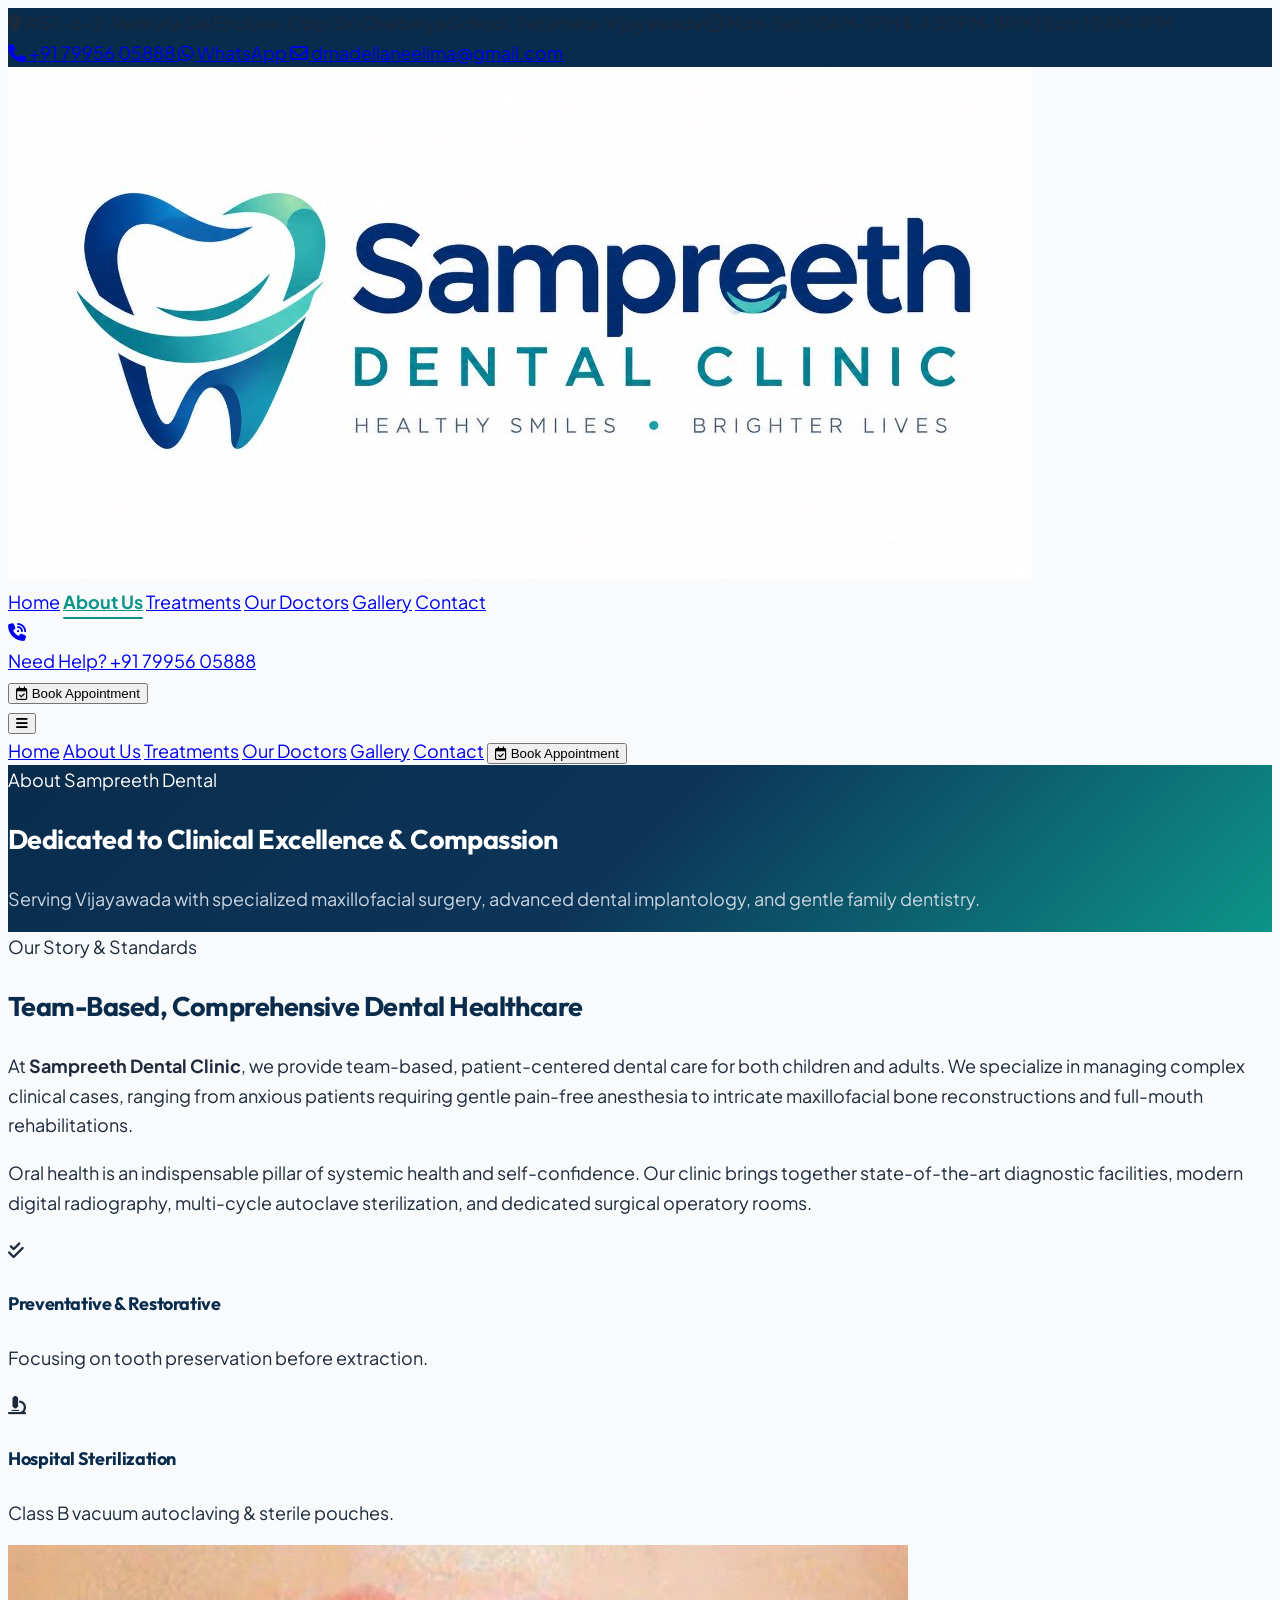
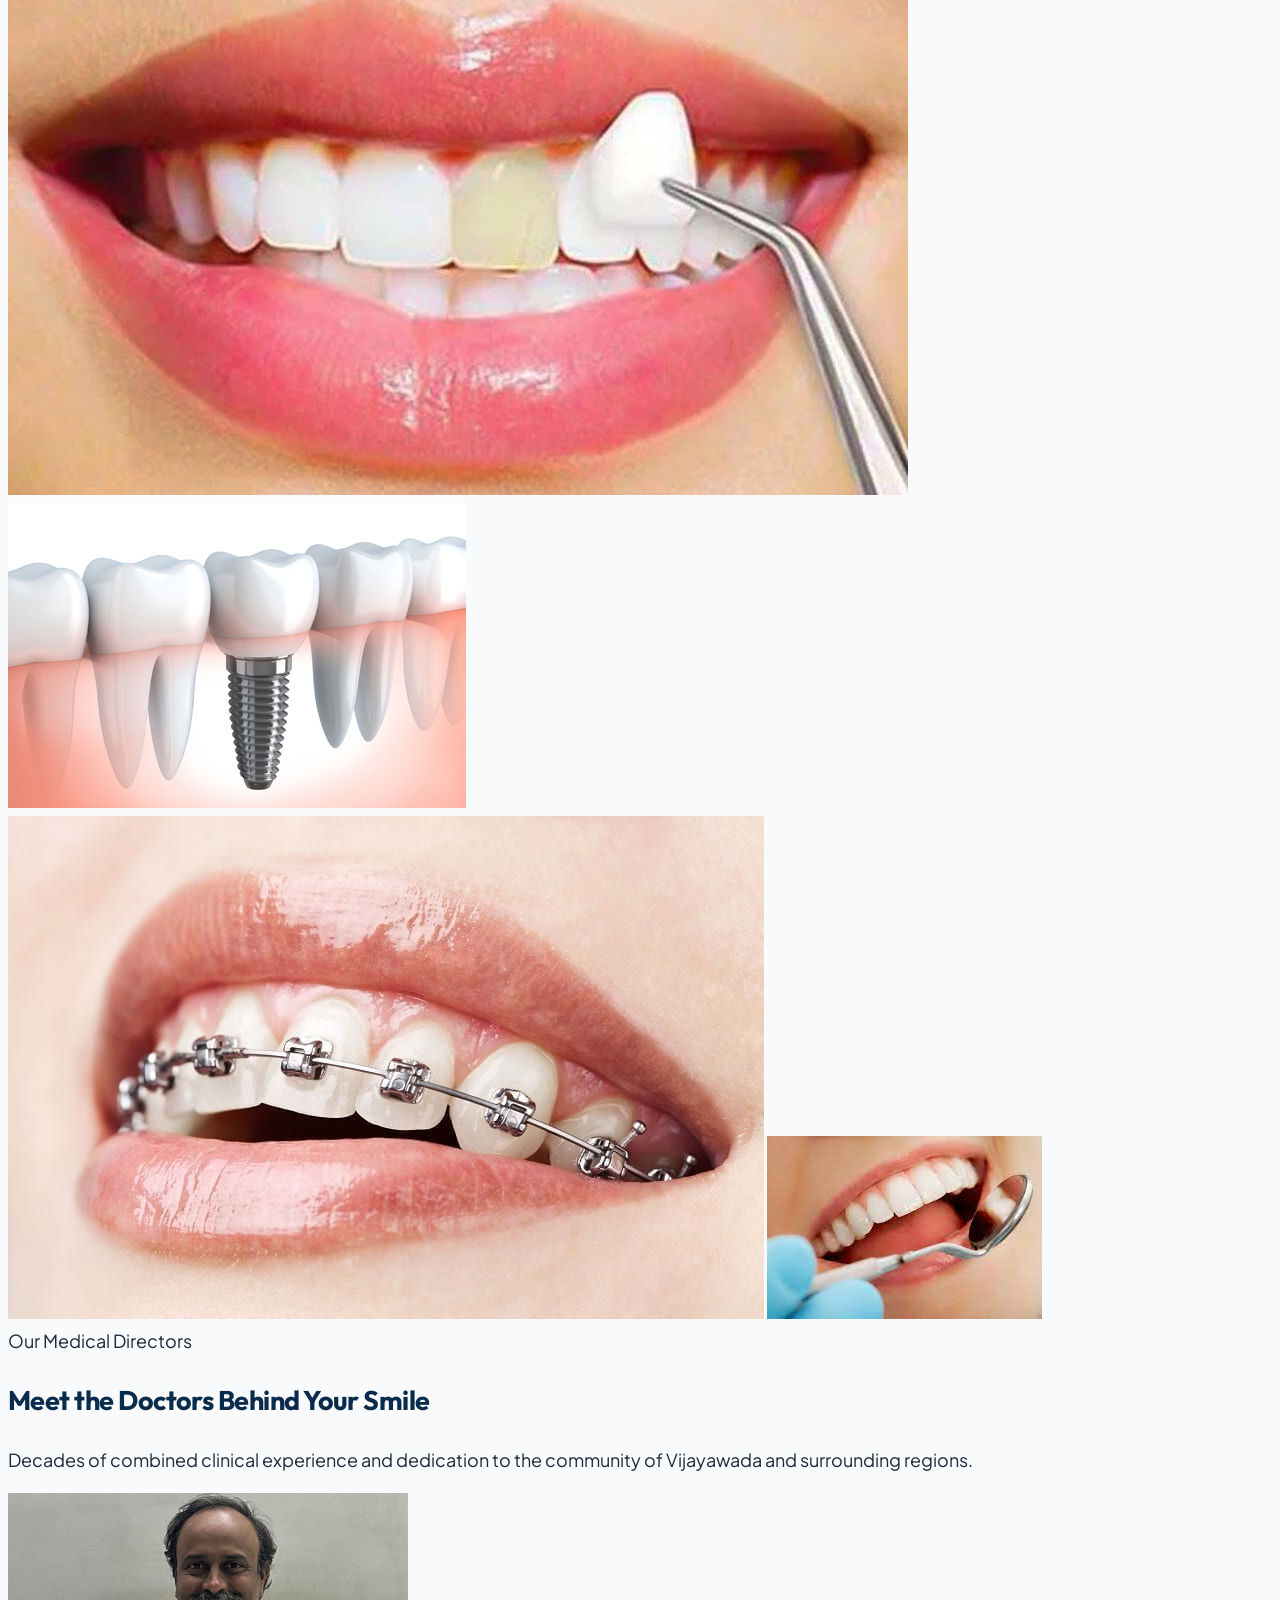
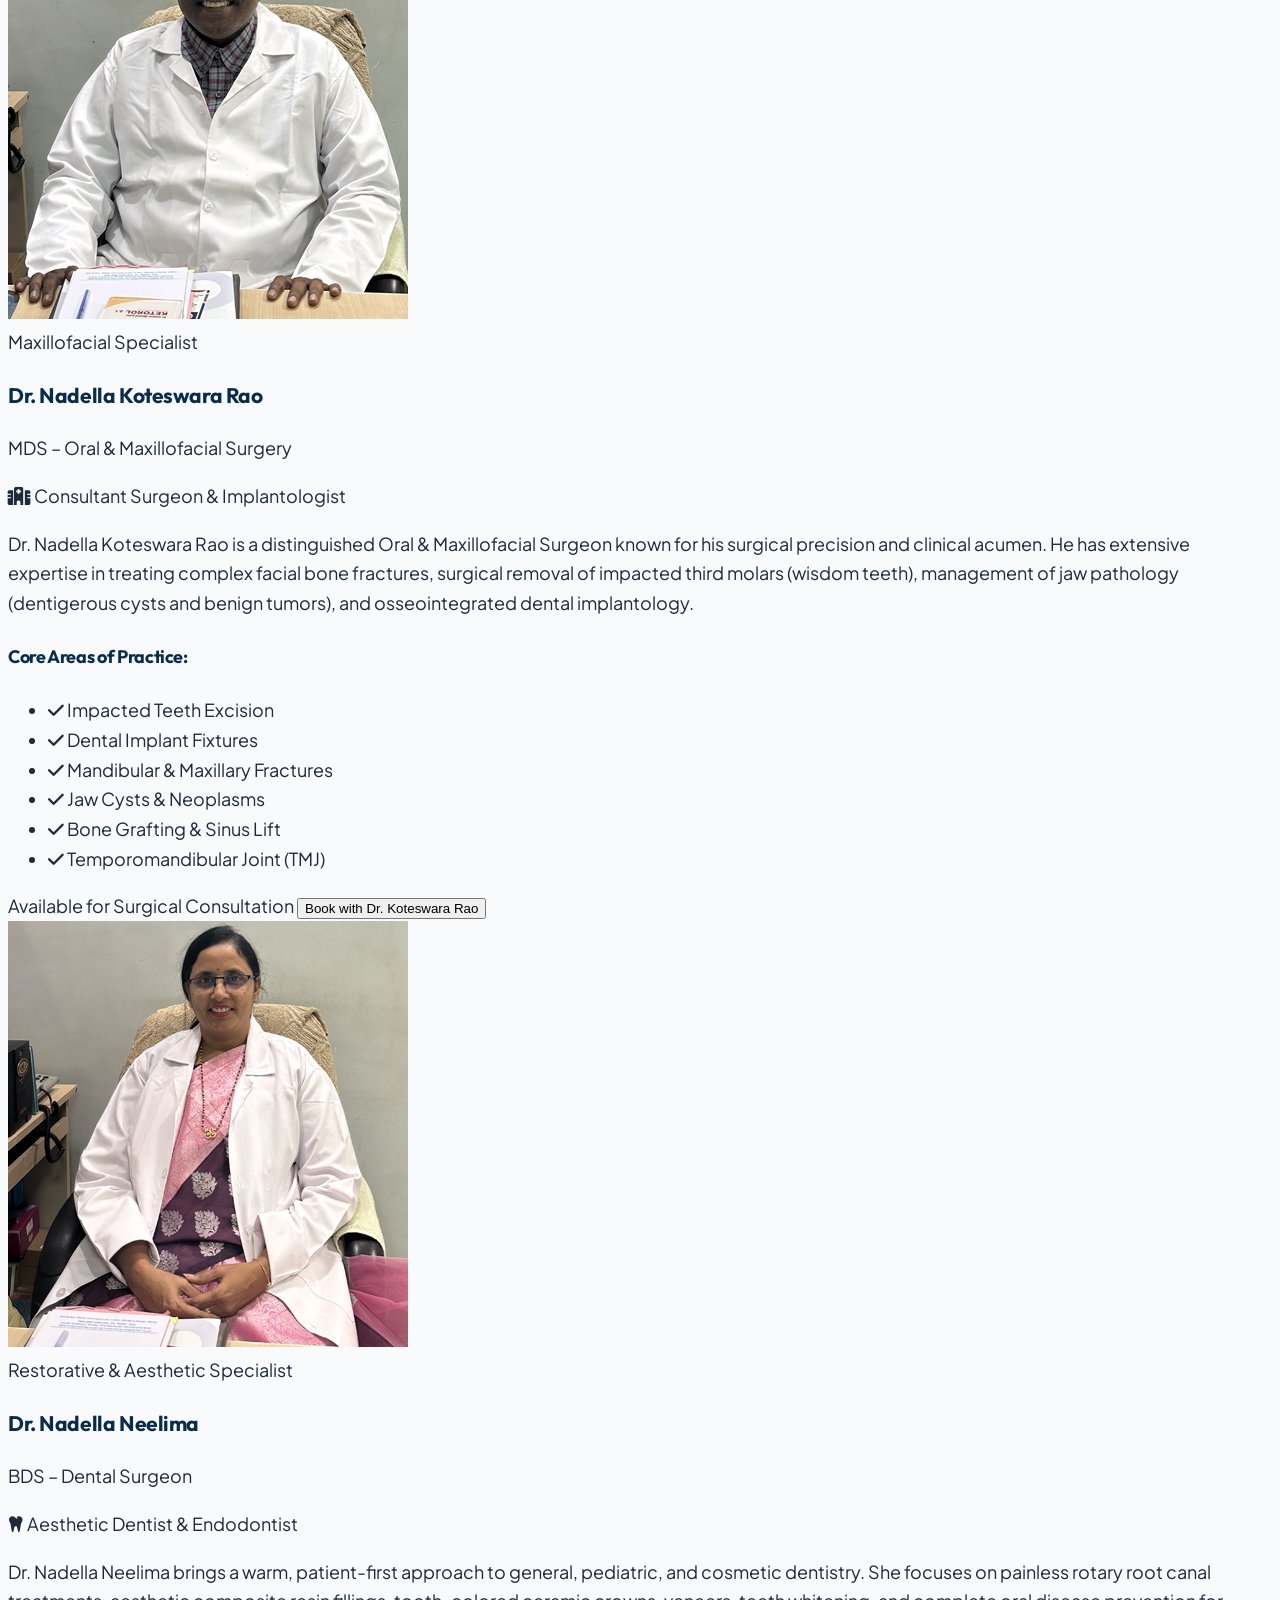
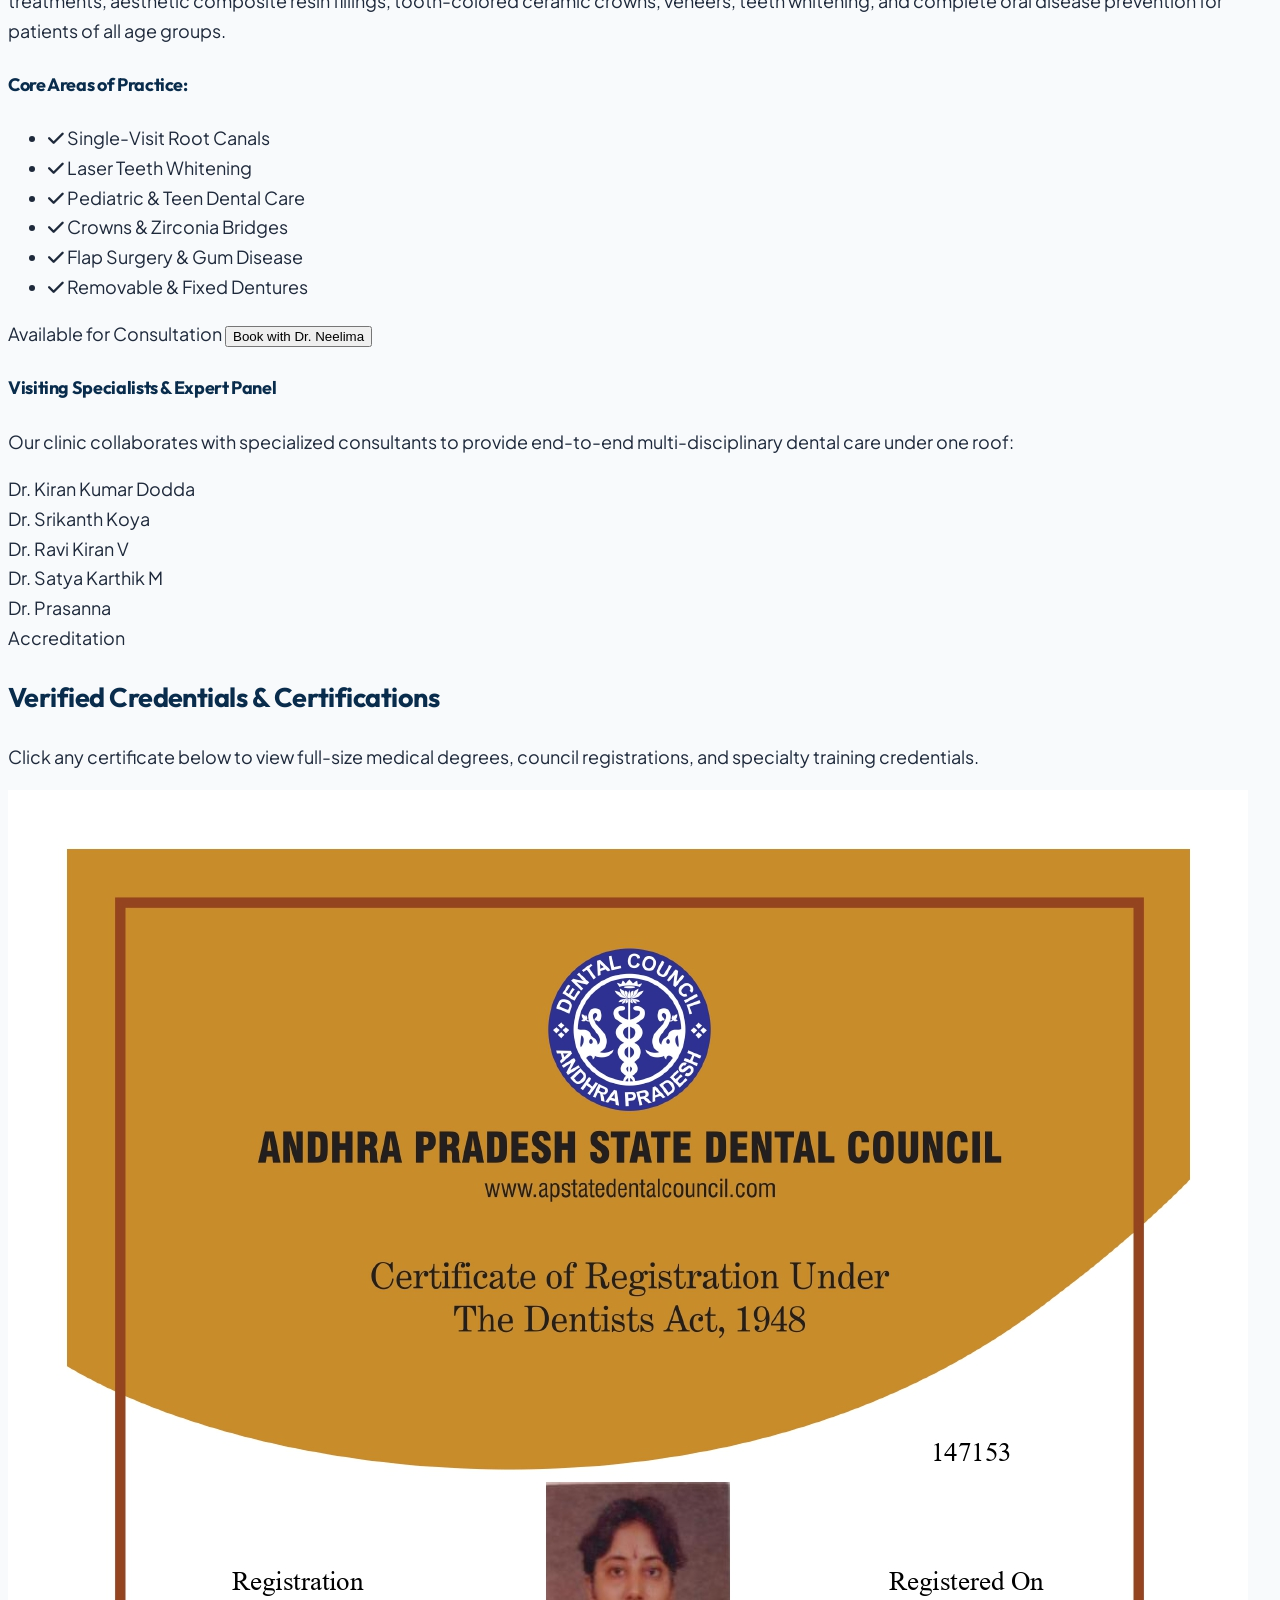
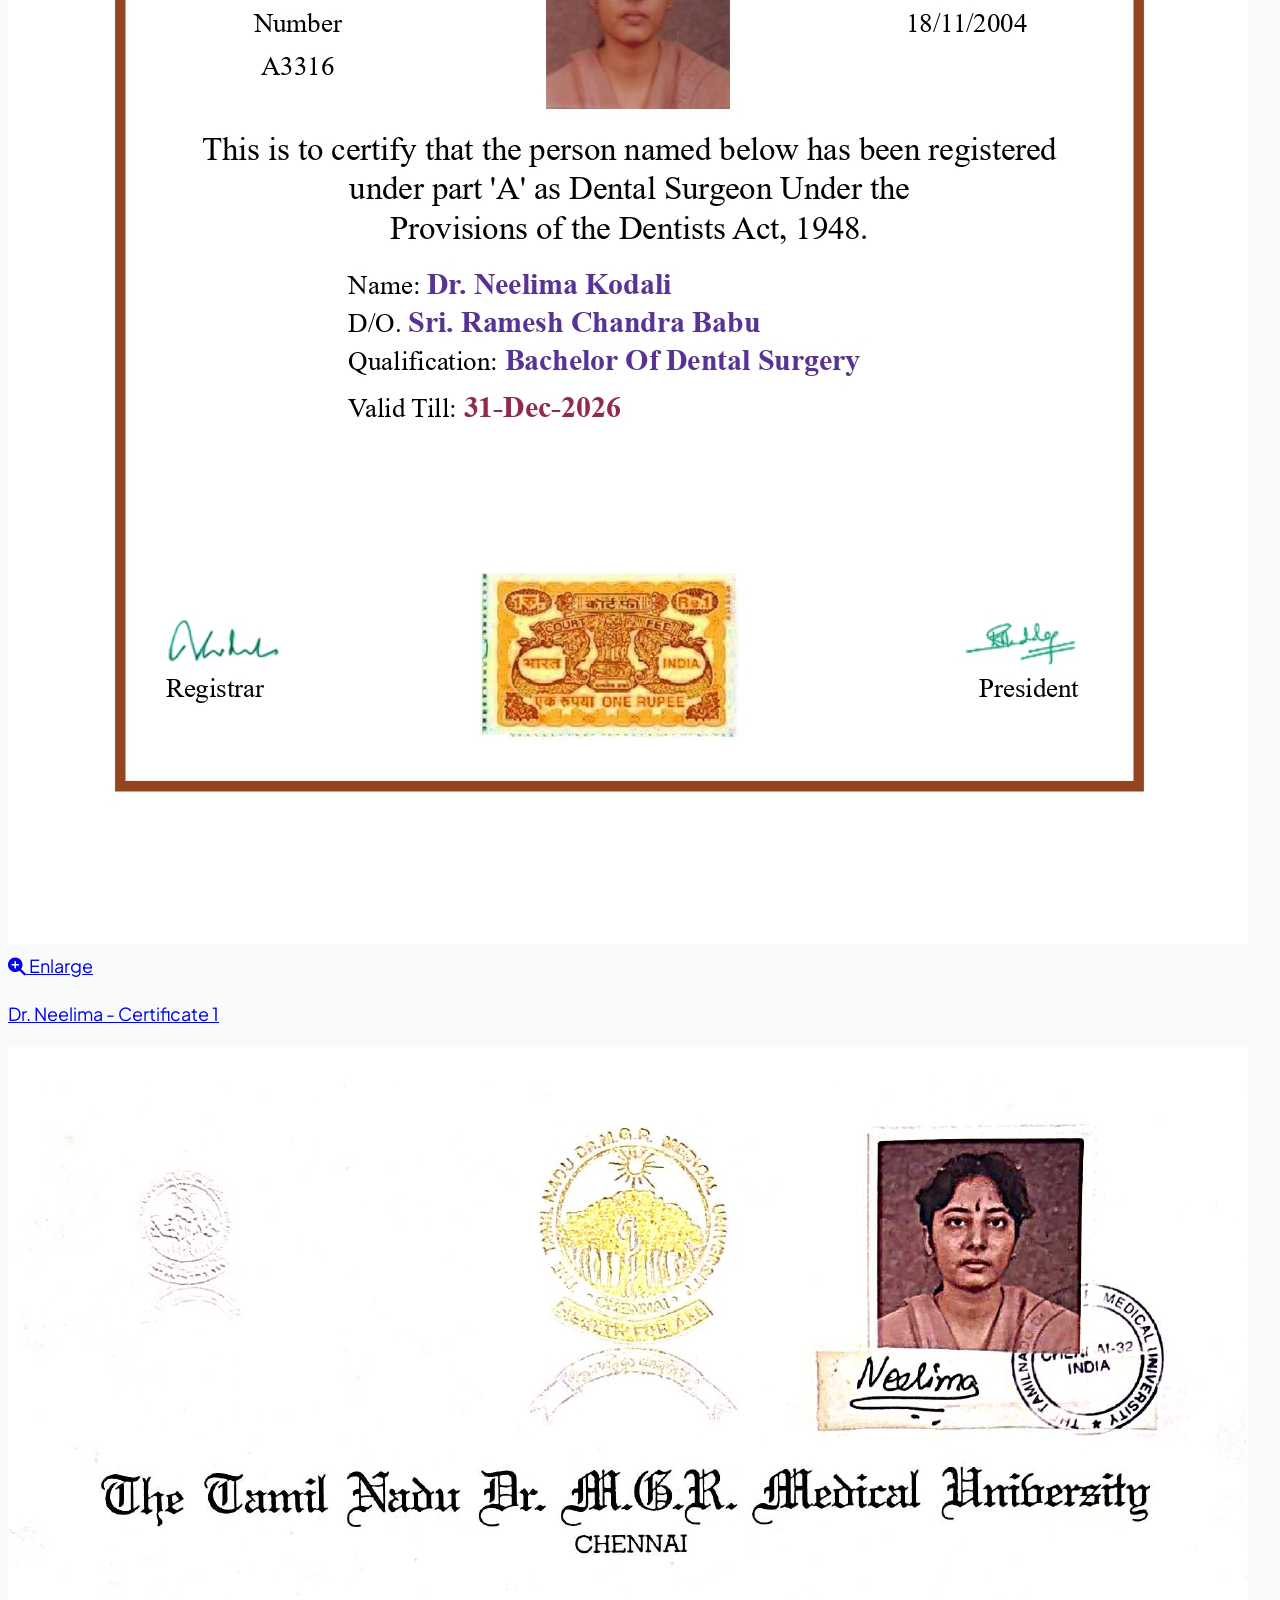
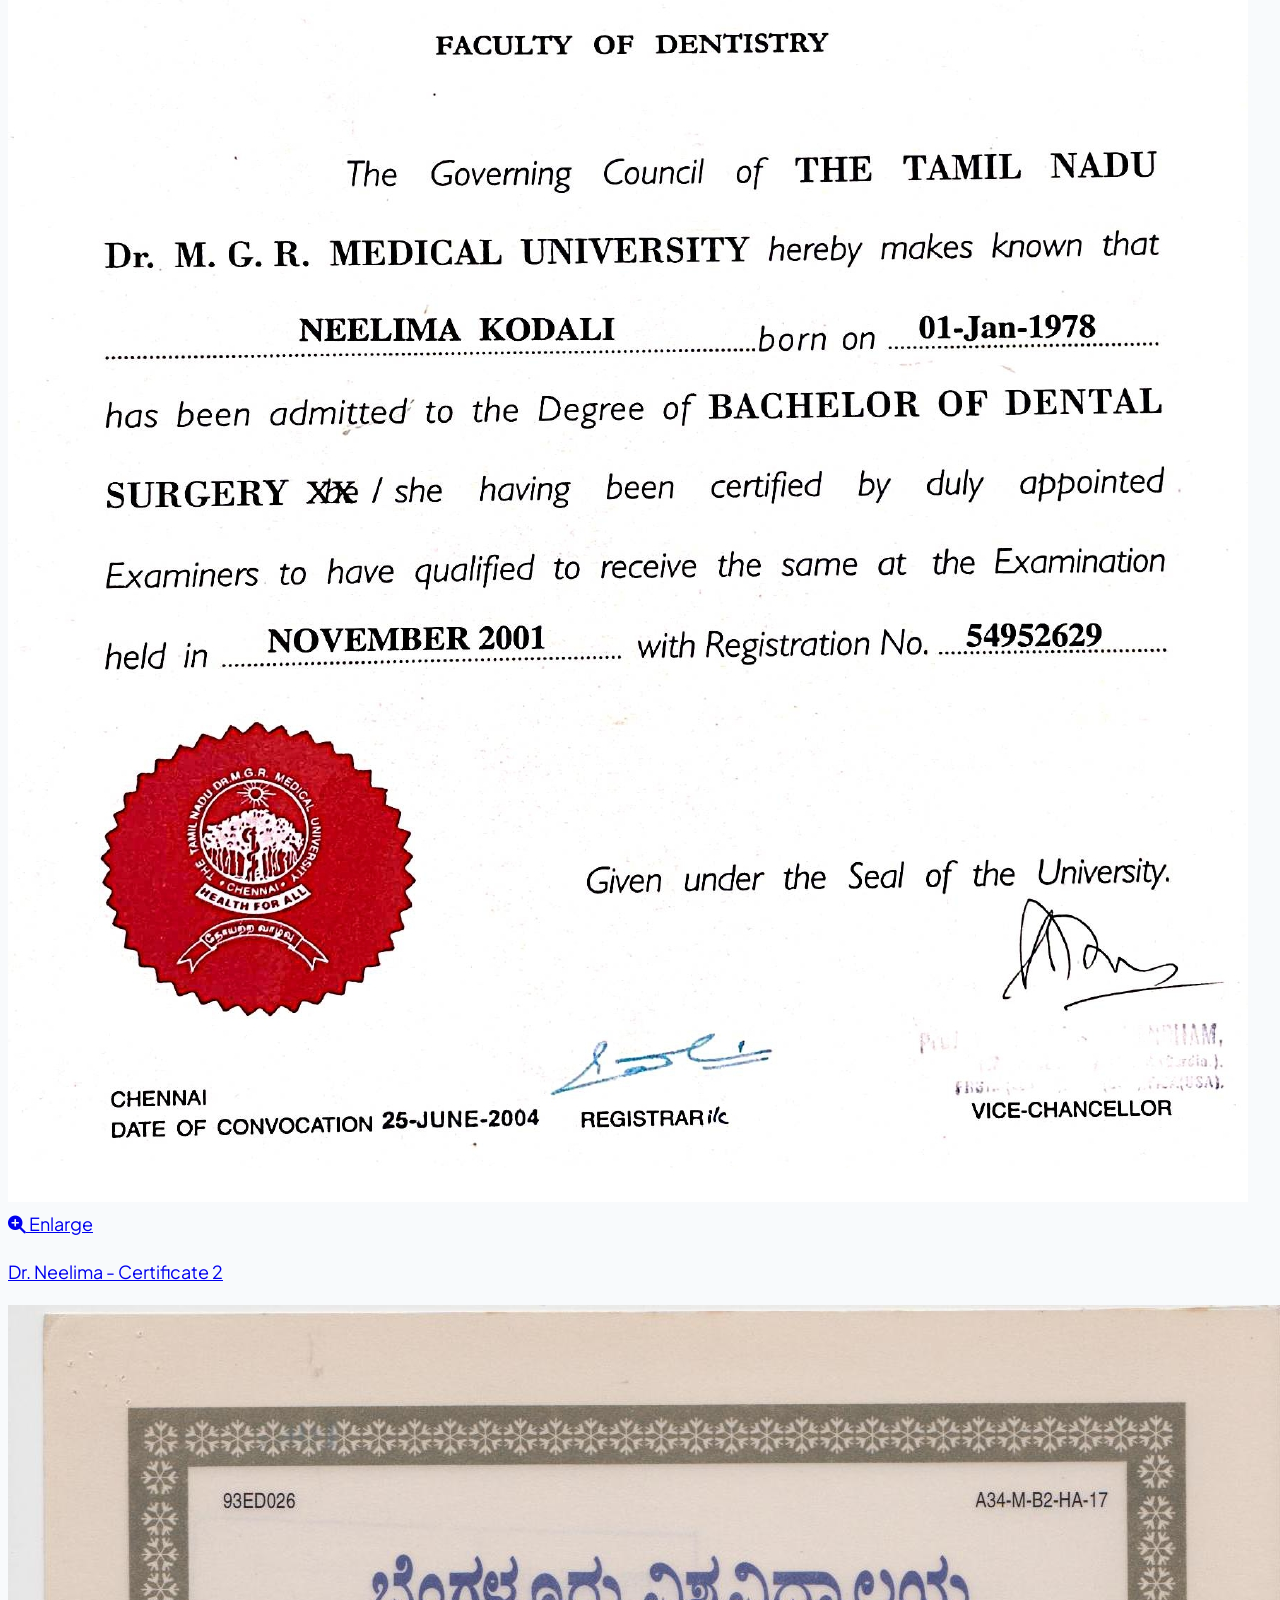
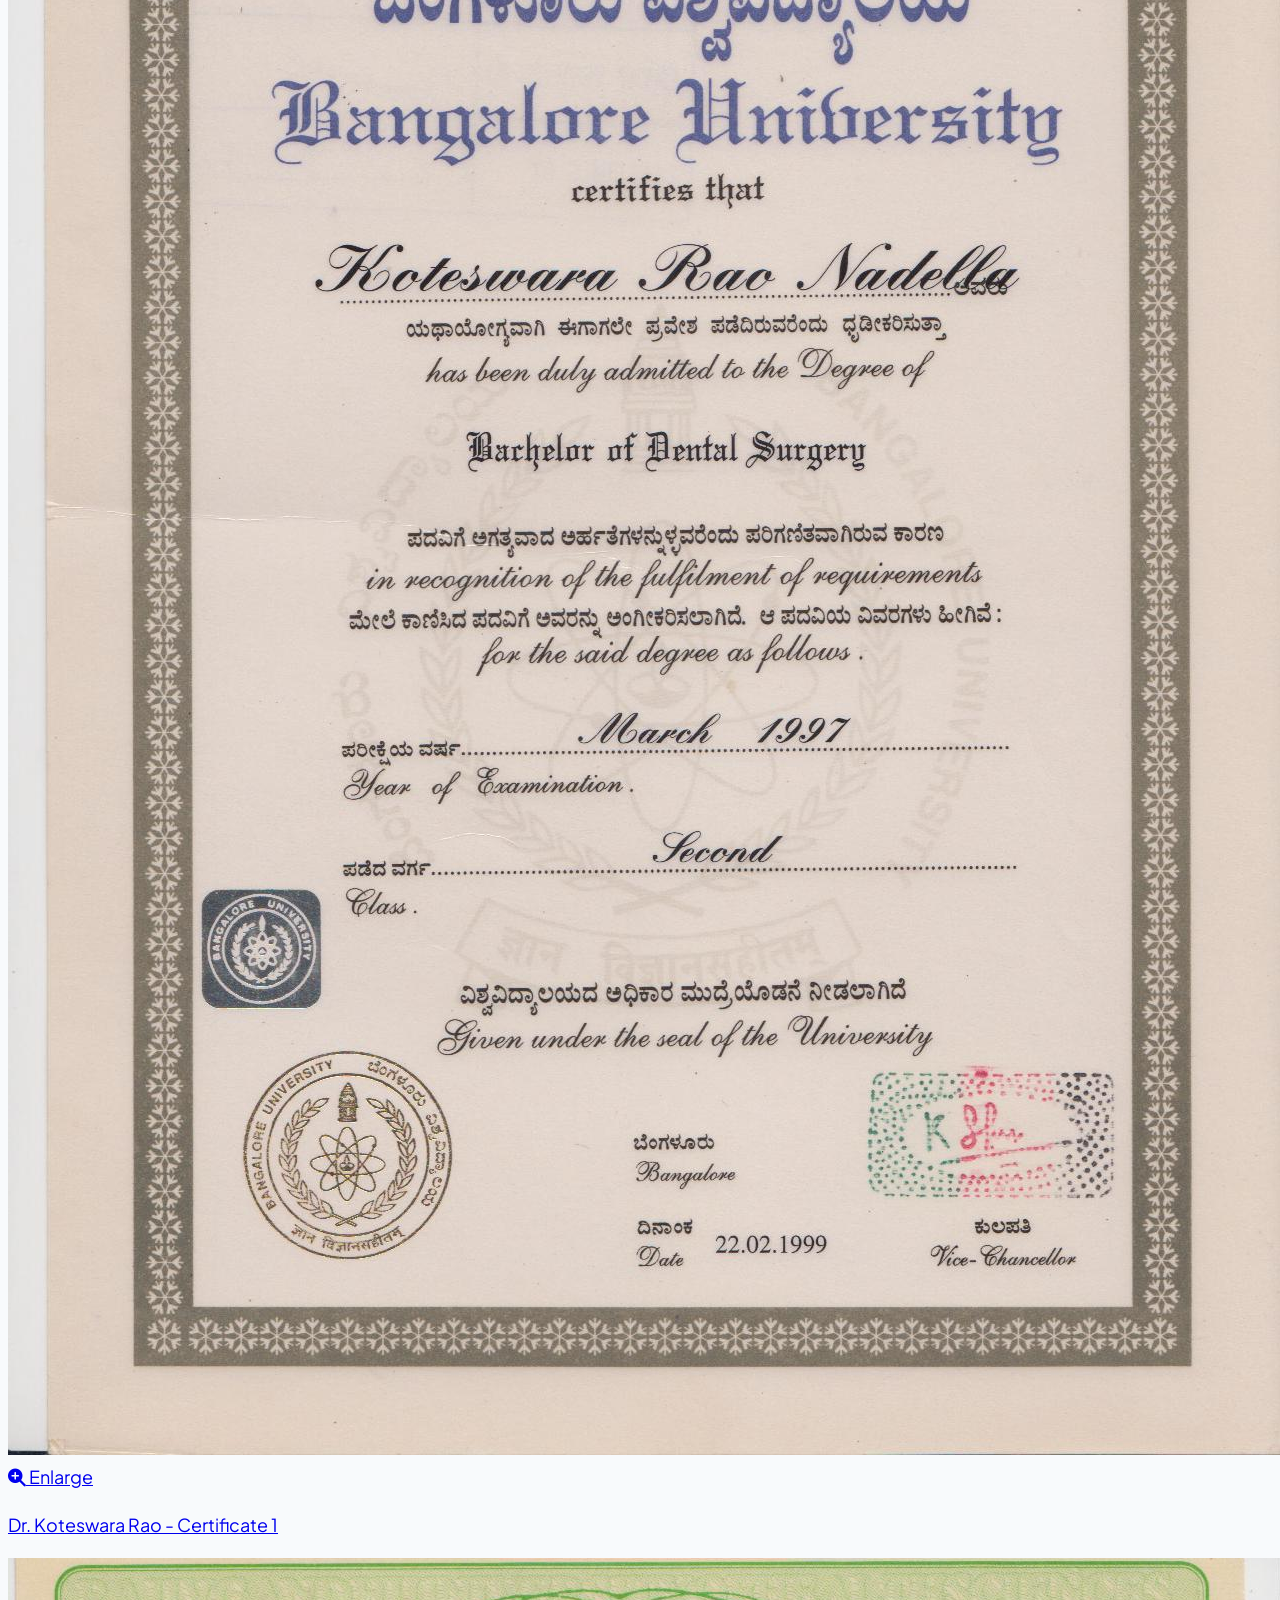
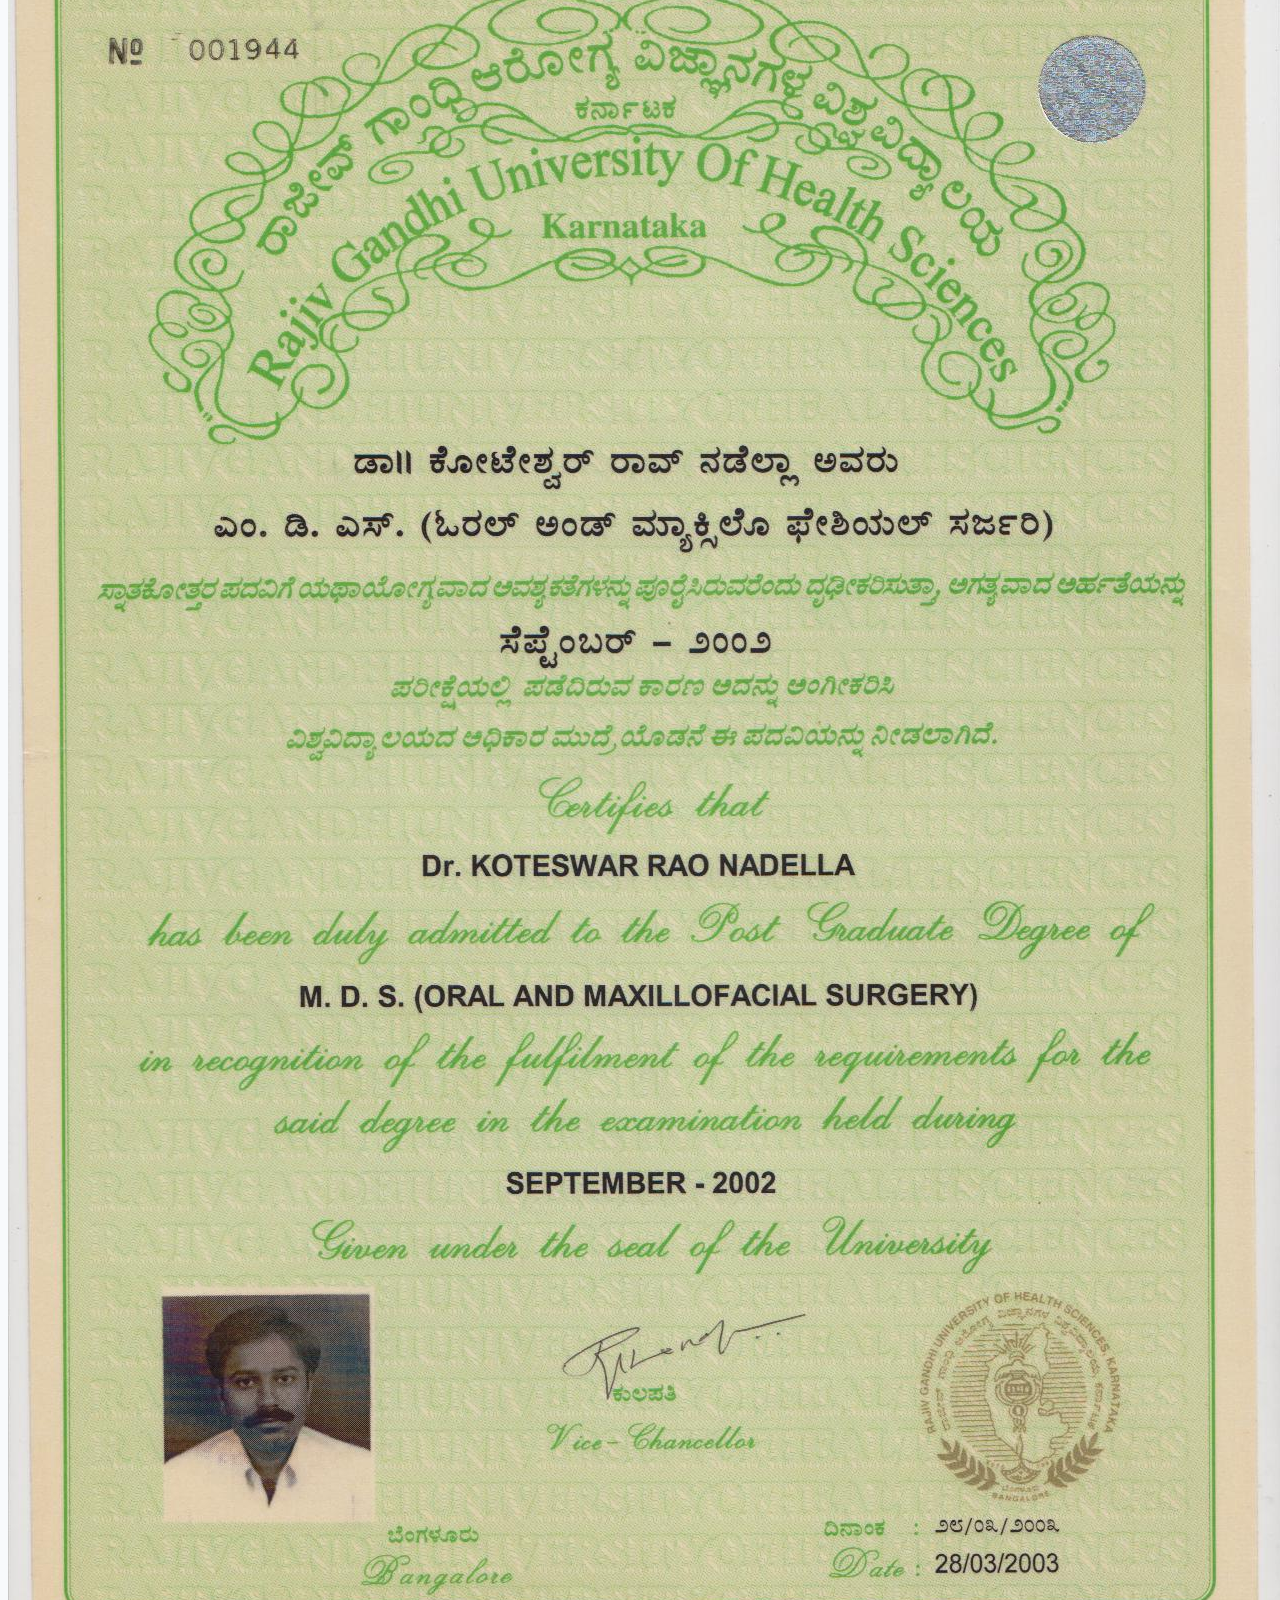
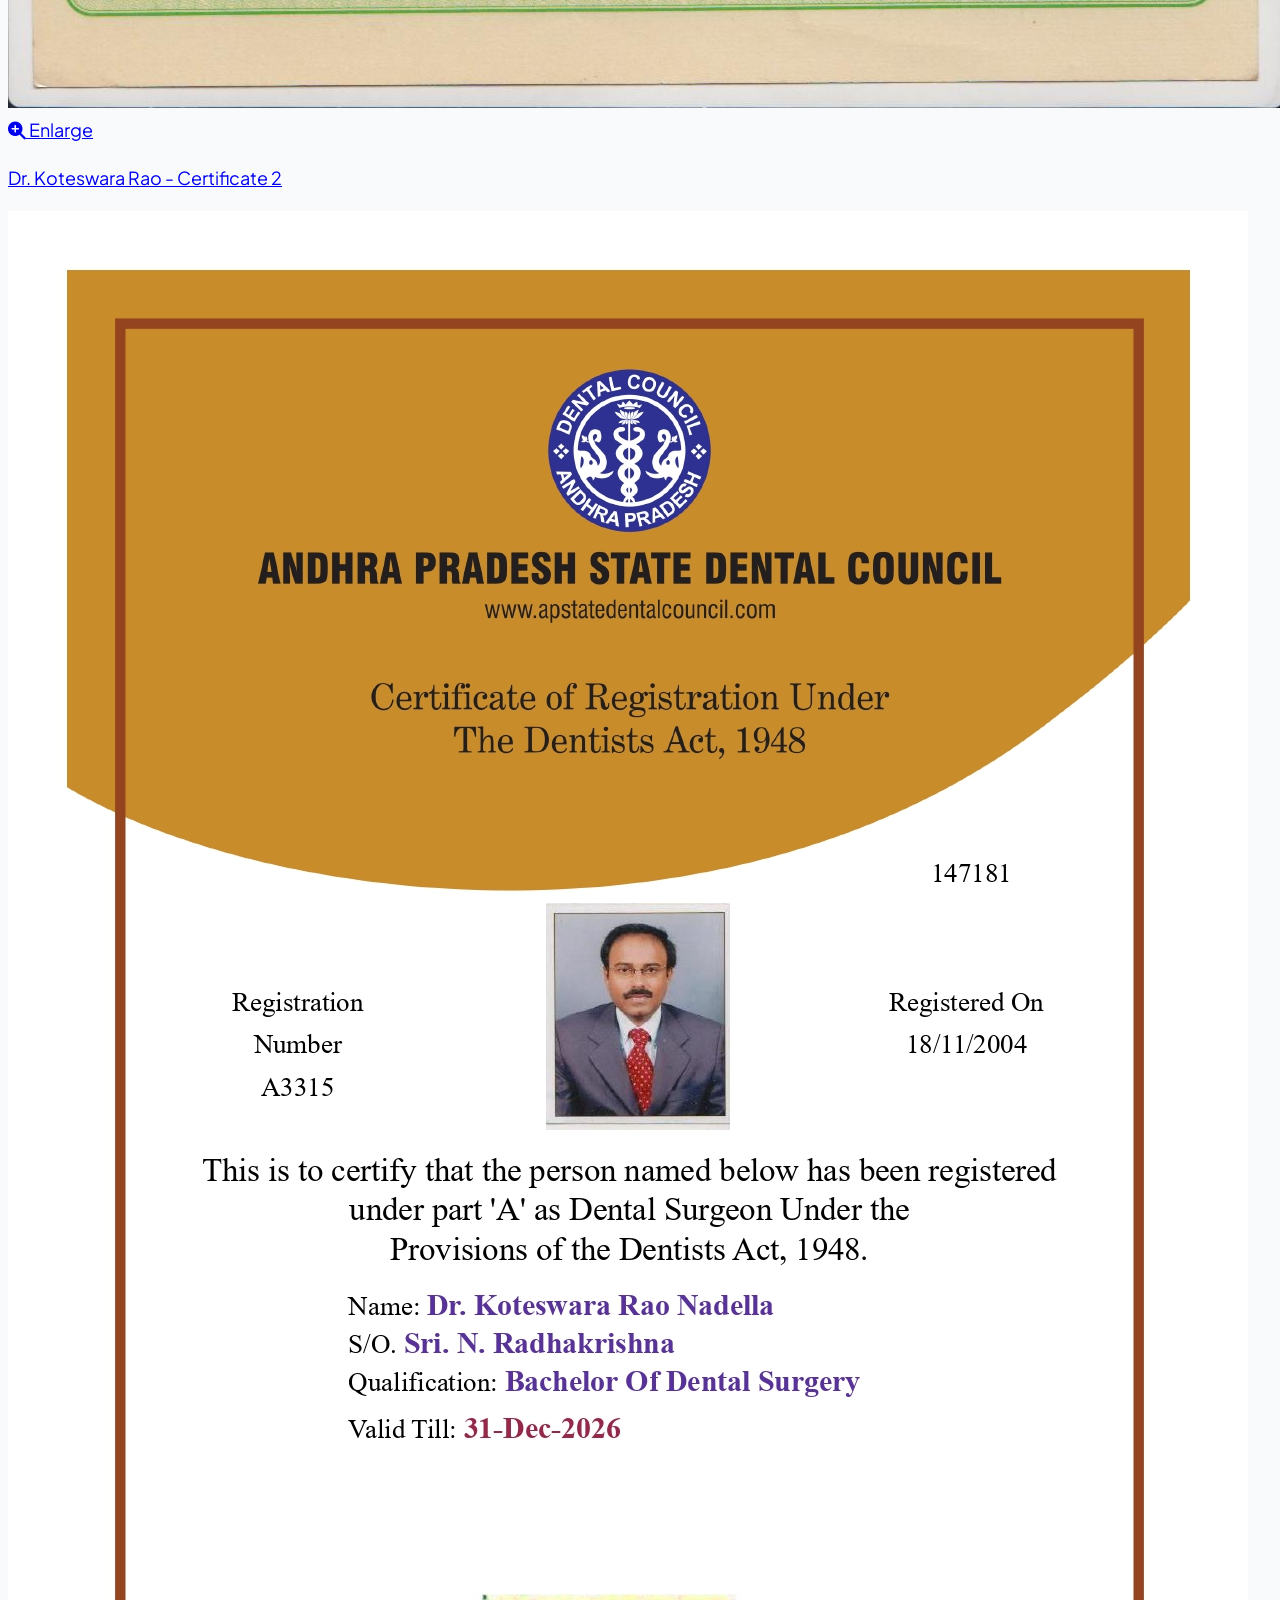
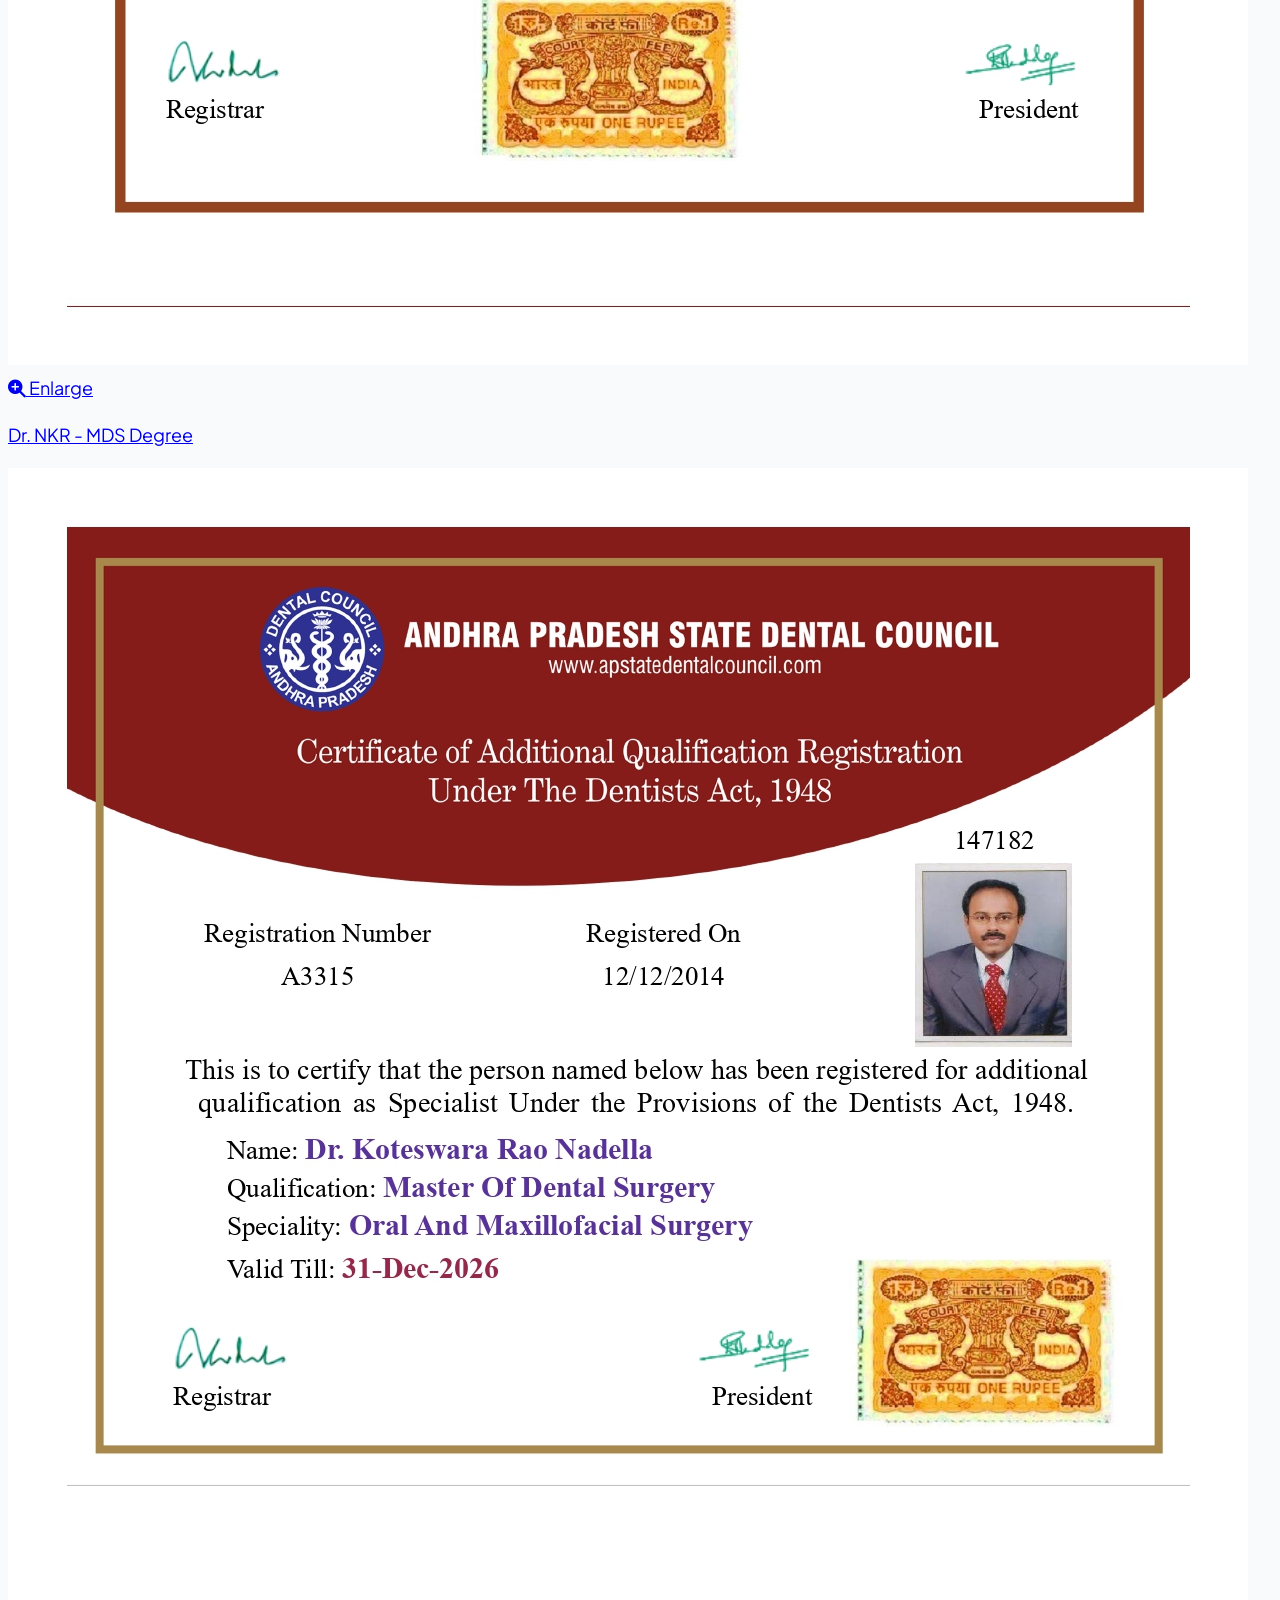
==== sampreethdentalclinic.com/about.html @ a68d4721 "first commit" ====
<!DOCTYPE html>
<html lang="en">
<head>
  <meta charset="UTF-8">
  <meta name="viewport" content="width=device-width, initial-scale=1.0">
  <title>About Us | Sampreeth Dental Clinic Vijayawada | Doctors & Credentials</title>
  <meta name="description" content="Learn about Sampreeth Dental Clinic in Patamata, Vijayawada. Our doctors Dr. Nadella Koteswara Rao (MDS Oral Surgeon) and Dr. Nadella Neelima (BDS). View verified credentials and certifications.">
  <meta name="keywords" content="About Sampreeth Dental Clinic, Dr Nadella Koteswara Rao, Dr Nadella Neelima, Oral Surgeon Vijayawada, Dental Clinic Patamata">
  <link rel="shortcut icon" href="images/favicon.ico">

  <!-- Google Fonts & Font Awesome -->
  <link rel="preconnect" href="https://fonts.googleapis.com">
  <link rel="preconnect" href="https://fonts.gstatic.com" crossorigin>
  <link href="https://fonts.googleapis.com/css2?family=Outfit:wght@400;500;600;700;800&family=Plus+Jakarta+Sans:wght@400;500;600;700&display=swap" rel="stylesheet">
  <link rel="stylesheet" href="https://cdnjs.cloudflare.com/ajax/libs/font-awesome/6.5.1/css/all.min.css">

  <!-- Tailwind CSS & Custom Styles -->
  <script src="https://cdn.tailwindcss.com"></script>
  <script>
    tailwind.config = {
      theme: {
        extend: {
          colors: {
            teal: {
              50: '#f0fdfa',
              100: '#ccfbf1',
              500: '#14b8a6',
              600: '#0d9488',
              700: '#0f766e',
              800: '#115e59',
              900: '#134e4a',
            },
            navy: {
              800: '#0c3559',
              900: '#092c4c',
              950: '#061e34',
            }
          }
        }
      }
    }
  </script>
  <link rel="stylesheet" href="css/modern.css">
</head>
<body class="bg-slate-50 text-slate-800 antialiased flex flex-col min-h-screen">

  <!-- Top Info Bar -->
  <div class="bg-navy-900 text-slate-300 text-xs sm:text-sm py-2 px-4 border-b border-navy-800">
    <div class="max-w-7xl mx-auto flex flex-col md:flex-row justify-between items-center gap-2">
      <div class="flex items-center flex-wrap justify-center gap-4 text-center sm:text-left">
        <span class="inline-flex items-center gap-1.5 text-slate-300">
          <i class="fa-solid fa-location-dot text-teal-400"></i>
          #57-6-2, Venkata Sai Enclave, Opp: Sri Chaitanya School, Patamata, Vijayawada
        </span>
        <span class="hidden lg:inline-flex items-center gap-1.5 text-slate-400">
          <i class="fa-regular fa-clock text-teal-400"></i>
          Mon-Sat: 10AM-1PM & 4:30PM-9PM | Sun: 10AM-1PM
        </span>
      </div>
      <div class="flex items-center gap-4">
        <a href="tel:+917995605888" class="inline-flex items-center gap-1.5 text-teal-400 hover:text-teal-300 font-semibold transition">
          <i class="fa-solid fa-phone"></i> +91 79956 05888
        </a>
        <a href="https://wa.me/917995605888" target="_blank" class="inline-flex items-center gap-1.5 text-emerald-400 hover:text-emerald-300 font-medium transition">
          <i class="fa-brands fa-whatsapp text-sm"></i> WhatsApp
        </a>
        <a href="mailto:drnadellaneelima@gmail.com" class="email-trigger inline-flex items-center gap-1.5 text-slate-300 hover:text-white transition" title="Click to email or copy">
          <i class="fa-regular fa-envelope text-teal-400"></i>
          <span>drnadellaneelima@gmail.com</span>
        </a>
      </div>
    </div>
  </div>

  <!-- Main Navigation -->
  <header id="main-navbar" class="sticky top-0 z-40 bg-white/95 backdrop-blur-md border-b border-slate-200 transition-all duration-300">
    <div class="max-w-7xl mx-auto px-4 sm:px-6 lg:px-8">
      <div class="flex items-center justify-between h-24">
        <!-- Logo -->
        <a href="index.html" class="flex items-center py-2 group">
          <img src="img/logo.jpg" alt="Sampreeth Dental Clinic - Healthy Smiles, Brighter Lives" class="h-16 sm:h-20 w-auto object-contain transition-transform group-hover:scale-105">
        </a>

        <!-- Desktop Nav Links -->
        <nav class="hidden lg:flex items-center gap-7 text-sm font-semibold text-slate-700">
          <a href="index.html" class="nav-link transition hover:text-teal-600">Home</a>
          <a href="about.html" class="nav-link active-page transition hover:text-teal-600">About Us</a>
          <a href="services.html" class="nav-link transition hover:text-teal-600">Treatments</a>
          <a href="doctors.html" class="nav-link transition hover:text-teal-600">Our Doctors</a>
          <a href="gallery.html" class="nav-link transition hover:text-teal-600">Gallery</a>
          <a href="contact.html" class="nav-link transition hover:text-teal-600">Contact</a>
        </nav>

        <!-- Right Side: Need Help Pill & Book Button -->
        <div class="hidden sm:flex items-center gap-4">
          <a href="tel:+917995605888" class="hidden xl:flex items-center gap-2.5 text-xs text-left">
            <div class="w-9 h-9 rounded-full bg-teal-50 text-teal-600 flex items-center justify-center text-sm border border-teal-100">
              <i class="fa-solid fa-phone-volume"></i>
            </div>
            <div>
              <span class="block text-[11px] text-slate-500 font-medium">Need Help?</span>
              <span class="block font-bold text-slate-900">+91 79956 05888</span>
            </div>
          </a>
          <button data-open-modal class="inline-flex items-center gap-2 bg-teal-600 hover:bg-teal-700 text-white font-bold text-xs sm:text-sm px-5 py-3 rounded-full shadow-md hover:shadow-teal-600/30 transition transform hover:-translate-y-0.5">
            <i class="fa-regular fa-calendar-check"></i>
            <span>Book Appointment</span>
          </button>
        </div>

        <!-- Mobile Menu Toggle Button -->
        <button id="mobile-menu-btn" class="lg:hidden text-slate-700 hover:text-teal-600 p-2 rounded-lg focus:outline-none">
          <i class="fa-solid fa-bars text-2xl"></i>
        </button>
      </div>
    </div>

    <!-- Mobile Dropdown Menu -->
    <div id="mobile-menu" class="hidden lg:hidden bg-white border-b border-slate-200 px-4 pt-2 pb-6 space-y-3 shadow-xl">
      <a href="index.html" class="block py-2 font-medium text-slate-700 hover:text-teal-600 border-b border-slate-100">Home</a>
      <a href="about.html" class="block py-2 font-bold text-teal-600 border-b border-slate-100">About Us</a>
      <a href="services.html" class="block py-2 font-medium text-slate-700 hover:text-teal-600 border-b border-slate-100">Treatments</a>
      <a href="doctors.html" class="block py-2 font-medium text-slate-700 hover:text-teal-600 border-b border-slate-100">Our Doctors</a>
      <a href="gallery.html" class="block py-2 font-medium text-slate-700 hover:text-teal-600 border-b border-slate-100">Gallery</a>
      <a href="contact.html" class="block py-2 font-medium text-slate-700 hover:text-teal-600 border-b border-slate-100">Contact</a>
      <button data-open-modal class="w-full text-center mt-3 bg-teal-600 hover:bg-teal-700 text-white font-semibold py-3 rounded-xl shadow-md">
        <i class="fa-regular fa-calendar-check mr-2"></i> Book Appointment
      </button>
    </div>
  </header>

  <!-- Page Header Banner -->
  <section class="page-hero-banner bg-gradient-to-r from-navy-900 via-navy-800 to-teal-900 text-white py-14">
    <div class="max-w-7xl mx-auto px-4 sm:px-6 lg:px-8 text-center">
      <span class="text-xs font-bold uppercase tracking-widest text-teal-400 bg-navy-950/80 px-3 py-1 rounded-full border border-teal-800">About Sampreeth Dental</span>
      <h1 class="text-3xl sm:text-4xl lg:text-5xl font-extrabold text-white mt-3 tracking-tight">Dedicated to Clinical Excellence & Compassion</h1>
      <p class="text-slate-300 max-w-2xl mx-auto mt-3 text-sm sm:text-base">Serving Vijayawada with specialized maxillofacial surgery, advanced dental implantology, and gentle family dentistry.</p>
    </div>
  </section>

  <!-- Clinic Philosophy & Overview -->
  <section class="py-16 bg-white border-b border-slate-100">
    <div class="max-w-7xl mx-auto px-4 sm:px-6 lg:px-8">
      <div class="grid grid-cols-1 lg:grid-cols-12 gap-12 items-center">
        
        <div class="lg:col-span-6 space-y-6">
          <span class="text-xs font-bold uppercase tracking-widest text-sky-600 bg-sky-100 px-3 py-1 rounded-full">Our Story & Standards</span>
          <h2 class="text-3xl sm:text-4xl font-extrabold text-slate-900 tracking-tight">Team-Based, Comprehensive Dental Healthcare</h2>
          <p class="text-slate-600 text-sm sm:text-base leading-relaxed">
            At <strong>Sampreeth Dental Clinic</strong>, we provide team-based, patient-centered dental care for both children and adults. We specialize in managing complex clinical cases, ranging from anxious patients requiring gentle pain-free anesthesia to intricate maxillofacial bone reconstructions and full-mouth rehabilitations.
          </p>
          <p class="text-slate-600 text-sm sm:text-base leading-relaxed">
            Oral health is an indispensable pillar of systemic health and self-confidence. Our clinic brings together state-of-the-art diagnostic facilities, modern digital radiography, multi-cycle autoclave sterilization, and dedicated surgical operatory rooms.
          </p>

          <div class="grid grid-cols-1 sm:grid-cols-2 gap-4 pt-2">
            <div class="flex items-start gap-3 p-4 rounded-xl bg-slate-50 border border-slate-100">
              <i class="fa-solid fa-check-double text-sky-600 mt-1"></i>
              <div>
                <h4 class="font-bold text-slate-900 text-sm">Preventative & Restorative</h4>
                <p class="text-xs text-slate-500 mt-0.5">Focusing on tooth preservation before extraction.</p>
              </div>
            </div>
            <div class="flex items-start gap-3 p-4 rounded-xl bg-slate-50 border border-slate-100">
              <i class="fa-solid fa-microscope text-teal-600 mt-1"></i>
              <div>
                <h4 class="font-bold text-slate-900 text-sm">Hospital Sterilization</h4>
                <p class="text-xs text-slate-500 mt-0.5">Class B vacuum autoclaving & sterile pouches.</p>
              </div>
            </div>
          </div>
        </div>

        <div class="lg:col-span-6">
          <div class="grid grid-cols-2 gap-4">
            <div class="space-y-4">
              <img src="images/image6.jpg" alt="Clinic Operation" class="rounded-2xl shadow-md w-full h-48 object-cover">
              <img src="images/image7.jpg" alt="Dental Care" class="rounded-2xl shadow-md w-full h-64 object-cover">
            </div>
            <div class="space-y-4 pt-6">
              <img src="images/image11.jpg" alt="Clinic Facilities" class="rounded-2xl shadow-md w-full h-64 object-cover">
              <img src="images/image10.jpg" alt="Doctor Consultation" class="rounded-2xl shadow-md w-full h-48 object-cover">
            </div>
          </div>
        </div>

      </div>
    </div>
  </section>

  <!-- Detailed Doctor Bios -->
  <section id="doctors" class="py-16 bg-slate-50 border-b border-slate-100">
    <div class="max-w-7xl mx-auto px-4 sm:px-6 lg:px-8">
      <div class="text-center max-w-3xl mx-auto mb-14">
        <span class="text-xs font-bold uppercase tracking-widest text-sky-600 bg-sky-100 px-3 py-1 rounded-full">Our Medical Directors</span>
        <h2 class="text-3xl sm:text-4xl font-extrabold text-slate-900 mt-3 tracking-tight">Meet the Doctors Behind Your Smile</h2>
        <p class="text-slate-600 mt-3 text-sm sm:text-base">Decades of combined clinical experience and dedication to the community of Vijayawada and surrounding regions.</p>
      </div>

      <div class="grid grid-cols-1 lg:grid-cols-2 gap-10">
        
        <!-- Doctor 1 Detail -->
        <div class="bg-white rounded-3xl p-6 sm:p-8 border border-slate-200/80 shadow-sm flex flex-col justify-between">
          <div>
            <div class="flex flex-col sm:flex-row items-center sm:items-start gap-6 pb-6 border-b border-slate-100">
              <img src="images/doctor01.jpg" alt="Dr. Nadella Koteswara Rao" class="w-36 h-36 rounded-2xl object-cover object-top shadow-md shrink-0">
              <div class="text-center sm:text-left">
                <span class="inline-block bg-sky-100 text-sky-800 text-xs font-bold px-3 py-1 rounded-full uppercase tracking-wider mb-2">Maxillofacial Specialist</span>
                <h3 class="text-2xl font-bold text-slate-900">Dr. Nadella Koteswara Rao</h3>
                <p class="text-sky-600 font-bold text-sm">MDS – Oral & Maxillofacial Surgery</p>
                <p class="text-xs text-slate-500 mt-1"><i class="fa-solid fa-hospital mr-1"></i> Consultant Surgeon & Implantologist</p>
              </div>
            </div>

            <div class="pt-6 space-y-4 text-sm text-slate-600 leading-relaxed">
              <p>
                Dr. Nadella Koteswara Rao is a distinguished Oral & Maxillofacial Surgeon known for his surgical precision and clinical acumen. He has extensive expertise in treating complex facial bone fractures, surgical removal of impacted third molars (wisdom teeth), management of jaw pathology (dentigerous cysts and benign tumors), and osseointegrated dental implantology.
              </p>
              <h4 class="font-bold text-slate-900 text-xs uppercase tracking-wider text-sky-700">Core Areas of Practice:</h4>
              <ul class="grid grid-cols-1 sm:grid-cols-2 gap-2 text-xs font-medium text-slate-700">
                <li class="flex items-center gap-2"><i class="fa-solid fa-check text-sky-600"></i> Impacted Teeth Excision</li>
                <li class="flex items-center gap-2"><i class="fa-solid fa-check text-sky-600"></i> Dental Implant Fixtures</li>
                <li class="flex items-center gap-2"><i class="fa-solid fa-check text-sky-600"></i> Mandibular & Maxillary Fractures</li>
                <li class="flex items-center gap-2"><i class="fa-solid fa-check text-sky-600"></i> Jaw Cysts & Neoplasms</li>
                <li class="flex items-center gap-2"><i class="fa-solid fa-check text-sky-600"></i> Bone Grafting & Sinus Lift</li>
                <li class="flex items-center gap-2"><i class="fa-solid fa-check text-sky-600"></i> Temporomandibular Joint (TMJ)</li>
              </ul>
            </div>
          </div>

          <div class="pt-6 mt-6 border-t border-slate-100 flex items-center justify-between">
            <span class="text-xs text-slate-500 font-semibold">Available for Surgical Consultation</span>
            <button data-open-modal class="bg-sky-600 hover:bg-sky-700 text-white font-bold text-xs px-5 py-2.5 rounded-xl transition">
              Book with Dr. Koteswara Rao
            </button>
          </div>
        </div>

        <!-- Doctor 2 Detail -->
        <div class="bg-white rounded-3xl p-6 sm:p-8 border border-slate-200/80 shadow-sm flex flex-col justify-between">
          <div>
            <div class="flex flex-col sm:flex-row items-center sm:items-start gap-6 pb-6 border-b border-slate-100">
              <img src="images/doctor02.jpg" alt="Dr. Nadella Neelima" class="w-36 h-36 rounded-2xl object-cover object-top shadow-md shrink-0">
              <div class="text-center sm:text-left">
                <span class="inline-block bg-teal-100 text-teal-800 text-xs font-bold px-3 py-1 rounded-full uppercase tracking-wider mb-2">Restorative & Aesthetic Specialist</span>
                <h3 class="text-2xl font-bold text-slate-900">Dr. Nadella Neelima</h3>
                <p class="text-teal-600 font-bold text-sm">BDS – Dental Surgeon</p>
                <p class="text-xs text-slate-500 mt-1"><i class="fa-solid fa-tooth mr-1"></i> Aesthetic Dentist & Endodontist</p>
              </div>
            </div>

            <div class="pt-6 space-y-4 text-sm text-slate-600 leading-relaxed">
              <p>
                Dr. Nadella Neelima brings a warm, patient-first approach to general, pediatric, and cosmetic dentistry. She focuses on painless rotary root canal treatments, aesthetic composite resin fillings, tooth-colored ceramic crowns, veneers, teeth whitening, and complete oral disease prevention for patients of all age groups.
              </p>
              <h4 class="font-bold text-slate-900 text-xs uppercase tracking-wider text-teal-700">Core Areas of Practice:</h4>
              <ul class="grid grid-cols-1 sm:grid-cols-2 gap-2 text-xs font-medium text-slate-700">
                <li class="flex items-center gap-2"><i class="fa-solid fa-check text-teal-600"></i> Single-Visit Root Canals</li>
                <li class="flex items-center gap-2"><i class="fa-solid fa-check text-teal-600"></i> Laser Teeth Whitening</li>
                <li class="flex items-center gap-2"><i class="fa-solid fa-check text-teal-600"></i> Pediatric & Teen Dental Care</li>
                <li class="flex items-center gap-2"><i class="fa-solid fa-check text-teal-600"></i> Crowns & Zirconia Bridges</li>
                <li class="flex items-center gap-2"><i class="fa-solid fa-check text-teal-600"></i> Flap Surgery & Gum Disease</li>
                <li class="flex items-center gap-2"><i class="fa-solid fa-check text-teal-600"></i> Removable & Fixed Dentures</li>
              </ul>
            </div>
          </div>

          <div class="pt-6 mt-6 border-t border-slate-100 flex items-center justify-between">
            <span class="text-xs text-slate-500 font-semibold">Available for Consultation</span>
            <button data-open-modal class="bg-teal-600 hover:bg-teal-700 text-white font-bold text-xs px-5 py-2.5 rounded-xl transition">
              Book with Dr. Neelima
            </button>
          </div>
        </div>

      </div>

      <!-- Associate Specialists Panel -->
      <div class="mt-12 bg-white rounded-2xl p-6 border border-slate-200">
        <h4 class="font-bold text-slate-900 text-sm sm:text-base mb-2">Visiting Specialists & Expert Panel</h4>
        <p class="text-xs text-slate-600 mb-4">Our clinic collaborates with specialized consultants to provide end-to-end multi-disciplinary dental care under one roof:</p>
        <div class="grid grid-cols-2 sm:grid-cols-3 lg:grid-cols-5 gap-3 text-xs font-semibold text-slate-700">
          <div class="p-3 bg-slate-50 rounded-xl border border-slate-100 text-center">Dr. Kiran Kumar Dodda</div>
          <div class="p-3 bg-slate-50 rounded-xl border border-slate-100 text-center">Dr. Srikanth Koya</div>
          <div class="p-3 bg-slate-50 rounded-xl border border-slate-100 text-center">Dr. Ravi Kiran V</div>
          <div class="p-3 bg-slate-50 rounded-xl border border-slate-100 text-center">Dr. Satya Karthik M</div>
          <div class="p-3 bg-slate-50 rounded-xl border border-slate-100 text-center">Dr. Prasanna</div>
        </div>
      </div>
    </div>
  </section>

  <!-- Medical Certifications & Degrees Gallery -->
  <section id="certificates" class="py-16 bg-white">
    <div class="max-w-7xl mx-auto px-4 sm:px-6 lg:px-8">
      <div class="text-center max-w-3xl mx-auto mb-14">
        <span class="text-xs font-bold uppercase tracking-widest text-sky-600 bg-sky-100 px-3 py-1 rounded-full">Accreditation</span>
        <h2 class="text-3xl sm:text-4xl font-extrabold text-slate-900 mt-3 tracking-tight">Verified Credentials & Certifications</h2>
        <p class="text-slate-600 mt-3 text-sm sm:text-base">Click any certificate below to view full-size medical degrees, council registrations, and specialty training credentials.</p>
      </div>

      <div class="grid grid-cols-2 sm:grid-cols-3 lg:grid-cols-4 gap-6">
        
        <!-- Certificate 1 -->
        <a href="images/Dr_Neelima_0001.jpg" data-lightbox data-caption="Dr. Nadella Neelima - Registration & Degree" class="group block bg-slate-50 rounded-2xl overflow-hidden border border-slate-200 p-2 shadow-sm hover-lift">
          <div class="h-52 bg-slate-200 overflow-hidden rounded-xl relative">
            <img src="images/Dr_Neelima_0001.jpg" alt="Dr. Neelima Certificate 1" class="w-full h-full object-cover group-hover:scale-105 transition duration-300">
            <div class="absolute inset-0 bg-slate-900/30 opacity-0 group-hover:opacity-100 flex items-center justify-center transition">
              <span class="bg-white/90 text-slate-900 text-xs font-bold px-3 py-1.5 rounded-full shadow"><i class="fa-solid fa-magnifying-glass-plus mr-1"></i> Enlarge</span>
            </div>
          </div>
          <p class="text-xs font-bold text-slate-800 mt-2 px-1 text-center truncate">Dr. Neelima - Certificate 1</p>
        </a>

        <!-- Certificate 2 -->
        <a href="images/Dr_Neelima_0002.jpg" data-lightbox data-caption="Dr. Nadella Neelima - Specialty Dental Certification" class="group block bg-slate-50 rounded-2xl overflow-hidden border border-slate-200 p-2 shadow-sm hover-lift">
          <div class="h-52 bg-slate-200 overflow-hidden rounded-xl relative">
            <img src="images/Dr_Neelima_0002.jpg" alt="Dr. Neelima Certificate 2" class="w-full h-full object-cover group-hover:scale-105 transition duration-300">
            <div class="absolute inset-0 bg-slate-900/30 opacity-0 group-hover:opacity-100 flex items-center justify-center transition">
              <span class="bg-white/90 text-slate-900 text-xs font-bold px-3 py-1.5 rounded-full shadow"><i class="fa-solid fa-magnifying-glass-plus mr-1"></i> Enlarge</span>
            </div>
          </div>
          <p class="text-xs font-bold text-slate-800 mt-2 px-1 text-center truncate">Dr. Neelima - Certificate 2</p>
        </a>

        <!-- Certificate 3 -->
        <a href="images/koteswara_rao_002.jpg" data-lightbox data-caption="Dr. Nadella Koteswara Rao - Maxillofacial Registration" class="group block bg-slate-50 rounded-2xl overflow-hidden border border-slate-200 p-2 shadow-sm hover-lift">
          <div class="h-52 bg-slate-200 overflow-hidden rounded-xl relative">
            <img src="images/koteswara_rao_002.jpg" alt="Dr. Koteswara Rao Certificate 1" class="w-full h-full object-cover group-hover:scale-105 transition duration-300">
            <div class="absolute inset-0 bg-slate-900/30 opacity-0 group-hover:opacity-100 flex items-center justify-center transition">
              <span class="bg-white/90 text-slate-900 text-xs font-bold px-3 py-1.5 rounded-full shadow"><i class="fa-solid fa-magnifying-glass-plus mr-1"></i> Enlarge</span>
            </div>
          </div>
          <p class="text-xs font-bold text-slate-800 mt-2 px-1 text-center truncate">Dr. Koteswara Rao - Certificate 1</p>
        </a>

        <!-- Certificate 4 -->
        <a href="images/koteswara_rao_003.jpg" data-lightbox data-caption="Dr. Nadella Koteswara Rao - Surgical Specialization" class="group block bg-slate-50 rounded-2xl overflow-hidden border border-slate-200 p-2 shadow-sm hover-lift">
          <div class="h-52 bg-slate-200 overflow-hidden rounded-xl relative">
            <img src="images/koteswara_rao_003.jpg" alt="Dr. Koteswara Rao Certificate 2" class="w-full h-full object-cover group-hover:scale-105 transition duration-300">
            <div class="absolute inset-0 bg-slate-900/30 opacity-0 group-hover:opacity-100 flex items-center justify-center transition">
              <span class="bg-white/90 text-slate-900 text-xs font-bold px-3 py-1.5 rounded-full shadow"><i class="fa-solid fa-magnifying-glass-plus mr-1"></i> Enlarge</span>
            </div>
          </div>
          <p class="text-xs font-bold text-slate-800 mt-2 px-1 text-center truncate">Dr. Koteswara Rao - Certificate 2</p>
        </a>

        <!-- Certificate 5 -->
        <a href="images/Dr_NKR_page-0001.jpg" data-lightbox data-caption="Dr. Nadella Koteswara Rao - MDS Degree" class="group block bg-slate-50 rounded-2xl overflow-hidden border border-slate-200 p-2 shadow-sm hover-lift">
          <div class="h-52 bg-slate-200 overflow-hidden rounded-xl relative">
            <img src="images/Dr_NKR_page-0001.jpg" alt="Dr. NKR Page 1" class="w-full h-full object-cover group-hover:scale-105 transition duration-300">
            <div class="absolute inset-0 bg-slate-900/30 opacity-0 group-hover:opacity-100 flex items-center justify-center transition">
              <span class="bg-white/90 text-slate-900 text-xs font-bold px-3 py-1.5 rounded-full shadow"><i class="fa-solid fa-magnifying-glass-plus mr-1"></i> Enlarge</span>
            </div>
          </div>
          <p class="text-xs font-bold text-slate-800 mt-2 px-1 text-center truncate">Dr. NKR - MDS Degree</p>
        </a>

        <!-- Certificate 6 -->
        <a href="images/Dr_NKR_page-0002.jpg" data-lightbox data-caption="Dr. Nadella Koteswara Rao - Dental Council Registration" class="group block bg-slate-50 rounded-2xl overflow-hidden border border-slate-200 p-2 shadow-sm hover-lift">
          <div class="h-52 bg-slate-200 overflow-hidden rounded-xl relative">
            <img src="images/Dr_NKR_page-0002.jpg" alt="Dr. NKR Page 2" class="w-full h-full object-cover group-hover:scale-105 transition duration-300">
            <div class="absolute inset-0 bg-slate-900/30 opacity-0 group-hover:opacity-100 flex items-center justify-center transition">
              <span class="bg-white/90 text-slate-900 text-xs font-bold px-3 py-1.5 rounded-full shadow"><i class="fa-solid fa-magnifying-glass-plus mr-1"></i> Enlarge</span>
            </div>
          </div>
          <p class="text-xs font-bold text-slate-800 mt-2 px-1 text-center truncate">Dr. NKR - Council Registration</p>
        </a>

        <!-- Certificate 7 -->
        <a href="images/Dr_NKR_page-0003.jpg" data-lightbox data-caption="Dr. Nadella Koteswara Rao - Specialty Accreditations" class="group block bg-slate-50 rounded-2xl overflow-hidden border border-slate-200 p-2 shadow-sm hover-lift">
          <div class="h-52 bg-slate-200 overflow-hidden rounded-xl relative">
            <img src="images/Dr_NKR_page-0003.jpg" alt="Dr. NKR Page 3" class="w-full h-full object-cover group-hover:scale-105 transition duration-300">
            <div class="absolute inset-0 bg-slate-900/30 opacity-0 group-hover:opacity-100 flex items-center justify-center transition">
              <span class="bg-white/90 text-slate-900 text-xs font-bold px-3 py-1.5 rounded-full shadow"><i class="fa-solid fa-magnifying-glass-plus mr-1"></i> Enlarge</span>
            </div>
          </div>
          <p class="text-xs font-bold text-slate-800 mt-2 px-1 text-center truncate">Dr. NKR - Specialty Credentials</p>
        </a>

      </div>
    </div>
  </section>

  <!-- Footer -->
  <footer class="bg-navy-950 text-slate-300 text-xs border-t border-navy-900 mt-auto">
    <div class="max-w-7xl mx-auto px-4 sm:px-6 lg:px-8 py-12">
      <div class="grid grid-cols-1 md:grid-cols-2 lg:grid-cols-4 gap-8">
        
        <!-- Col 1: Logo & Mission -->
        <div class="space-y-4">
          <a href="index.html" class="inline-block bg-white p-3 rounded-2xl shadow-xs border border-slate-800">
            <img src="img/logo.jpg" alt="Sampreeth Dental Clinic" class="h-14 sm:h-16 w-auto object-contain">
          </a>
          <p class="text-slate-400 text-xs leading-relaxed">
            Providing team-based, world-class dental care and maxillofacial surgical solutions in Vijayawada for children and adults.
          </p>
          <div class="pt-2 text-[11px] text-slate-400 space-y-1.5">
            <p><i class="fa-solid fa-location-dot text-teal-400 mr-1.5"></i> #57-6-2, Venkata Sai Enclave, Patamata, Vijayawada</p>
            <p><i class="fa-solid fa-phone text-teal-400 mr-1.5"></i> <a href="tel:+917995605888" class="hover:text-white">+91 79956 05888</a></p>
            <p><i class="fa-regular fa-envelope text-teal-400 mr-1.5"></i> <a href="mailto:drnadellaneelima@gmail.com" class="email-trigger hover:text-white font-medium text-teal-300">drnadellaneelima@gmail.com</a></p>
          </div>
        </div>

        <!-- Col 2: Quick Links -->
        <div>
          <h4 class="text-white font-bold text-sm tracking-wider uppercase mb-4">Quick Links</h4>
          <ul class="space-y-2">
            <li><a href="index.html" class="hover:text-teal-400 transition">Home</a></li>
            <li><a href="about.html" class="hover:text-teal-400 transition">About Us</a></li>
            <li><a href="services.html" class="hover:text-teal-400 transition">Treatments</a></li>
            <li><a href="doctors.html" class="hover:text-teal-400 transition">Our Doctors</a></li>
            <li><a href="gallery.html" class="hover:text-teal-400 transition">Gallery</a></li>
            <li><a href="contact.html" class="hover:text-teal-400 transition">Contact</a></li>
          </ul>
        </div>

        <!-- Col 3: Treatments -->
        <div>
          <h4 class="text-white font-bold text-sm tracking-wider uppercase mb-4">Our Treatments</h4>
          <ul class="space-y-2">
            <li><a href="services.html" class="hover:text-teal-400 transition">General Dentistry</a></li>
            <li><a href="services.html#rct" class="hover:text-teal-400 transition">Root Canal Treatment</a></li>
            <li><a href="services.html#whitening" class="hover:text-teal-400 transition">Teeth Whitening</a></li>
            <li><a href="services.html#implants" class="hover:text-teal-400 transition">Dental Implants</a></li>
            <li><a href="services.html#orthodontics" class="hover:text-teal-400 transition">Orthodontics & Braces</a></li>
            <li><a href="services.html#cosmetic" class="hover:text-teal-400 transition">Cosmetic Dentistry</a></li>
            <li><a href="services.html#pediatric" class="hover:text-teal-400 transition">Pediatric Dentistry</a></li>
          </ul>
        </div>

        <!-- Col 4: Follow Us & Handwritten Script Accent -->
        <div class="space-y-5">
          <div>
            <h4 class="text-white font-bold text-sm tracking-wider uppercase mb-3">Follow Us</h4>
            <div class="flex items-center gap-2.5">
              <a href="#" class="w-8 h-8 rounded-full bg-blue-600 hover:bg-blue-700 text-white flex items-center justify-center transition">
                <i class="fa-brands fa-facebook-f text-xs"></i>
              </a>
              <a href="#" class="w-8 h-8 rounded-full bg-pink-600 hover:bg-pink-700 text-white flex items-center justify-center transition">
                <i class="fa-brands fa-instagram text-xs"></i>
              </a>
              <a href="#" class="w-8 h-8 rounded-full bg-red-600 hover:bg-red-700 text-white flex items-center justify-center transition">
                <i class="fa-brands fa-youtube text-xs"></i>
              </a>
              <a href="#" class="w-8 h-8 rounded-full bg-sky-600 hover:bg-sky-700 text-white flex items-center justify-center transition">
                <i class="fa-brands fa-linkedin-in text-xs"></i>
              </a>
            </div>
          </div>

          <div class="pt-2">
            <span class="font-script text-2xl text-teal-400 font-bold block">
              A Healthier Smile, A Happier You ♡
            </span>
          </div>
        </div>

      </div>

      <div class="mt-12 pt-6 border-t border-navy-900 flex flex-col sm:flex-row items-center justify-between text-slate-500 gap-3 text-[11px]">
        <p>© 2026 Sampreeth Dental Clinic. All Rights Reserved.</p>
        <div class="flex items-center gap-4">
          <a href="#" class="hover:underline">Privacy Policy</a>
          <span>•</span>
          <a href="#" class="hover:underline">Terms & Conditions</a>
        </div>
      </div>
    </div>
  </footer>

  <!-- Floating Sticky Action Bar for Mobile -->
  <div class="mobile-sticky-bar">
    <a href="tel:+917995605888" class="flex-1 bg-sky-600 hover:bg-sky-700 text-white font-bold py-2.5 px-3 rounded-lg text-center text-xs flex items-center justify-center gap-1.5 shadow">
      <i class="fa-solid fa-phone"></i>
      <span>Call Now</span>
    </a>
    <a href="https://wa.me/917995605888" target="_blank" class="flex-1 bg-emerald-600 hover:bg-emerald-700 text-white font-bold py-2.5 px-3 rounded-lg text-center text-xs flex items-center justify-center gap-1.5 shadow">
      <i class="fa-brands fa-whatsapp text-sm"></i>
      <span>WhatsApp</span>
    </a>
    <button data-open-modal class="flex-1 bg-slate-900 hover:bg-slate-800 text-white font-bold py-2.5 px-3 rounded-lg text-center text-xs flex items-center justify-center gap-1.5 shadow">
      <i class="fa-regular fa-calendar-check"></i>
      <span>Book</span>
    </button>
  </div>

  <!-- Lightbox Modal -->
  <div id="lightbox-modal" class="lightbox-modal">
    <div class="relative max-w-4xl max-h-[90vh] flex flex-col items-center">
      <button class="lightbox-close absolute -top-10 right-0 text-white hover:text-sky-400 text-2xl focus:outline-none">
        <i class="fa-solid fa-xmark"></i> Close
      </button>
      <img id="lightbox-img" src="" alt="Enlarged Certificate" class="lightbox-content bg-white p-2">
      <p id="lightbox-caption" class="text-white text-sm font-semibold mt-3 text-center"></p>
    </div>
  </div>

  <!-- Appointment Booking Modal -->
  <div id="appointment-modal" class="hidden fixed inset-0 z-50 bg-slate-950/80 backdrop-blur-sm flex items-center justify-center p-4">
    <div class="bg-white rounded-2xl max-w-lg w-full p-6 sm:p-8 shadow-2xl relative border border-slate-100 max-h-[90vh] overflow-y-auto">
      <button data-close-modal class="absolute top-4 right-4 text-slate-400 hover:text-slate-700 p-2 text-xl focus:outline-none">
        <i class="fa-solid fa-xmark"></i>
      </button>

      <div class="mb-5">
        <span class="text-xs font-bold text-sky-600 uppercase tracking-widest">Book Your Visit</span>
        <h3 class="text-2xl font-extrabold text-slate-900 mt-1">Schedule an Appointment</h3>
        <p class="text-xs text-slate-500 mt-1">Our clinic receptionist will confirm your slot directly.</p>
      </div>

      <form class="booking-form space-y-4">
        <div>
          <label class="block text-xs font-semibold text-slate-700 mb-1">Patient Full Name *</label>
          <input type="text" name="patient_name" required placeholder="Enter full name" class="w-full px-3.5 py-2.5 bg-slate-50 border border-slate-200 rounded-lg text-sm focus:outline-none focus:ring-2 focus:ring-sky-500">
        </div>

        <div>
          <label class="block text-xs font-semibold text-slate-700 mb-1">Contact Phone Number *</label>
          <input type="tel" name="patient_phone" required placeholder="e.g. 98765 43210" class="w-full px-3.5 py-2.5 bg-slate-50 border border-slate-200 rounded-lg text-sm focus:outline-none focus:ring-2 focus:ring-sky-500">
        </div>

        <div class="grid grid-cols-1 sm:grid-cols-2 gap-3">
          <div>
            <label class="block text-xs font-semibold text-slate-700 mb-1">Select Doctor</label>
            <select name="doctor_name" class="w-full px-3 py-2 bg-slate-50 border border-slate-200 rounded-lg text-xs font-medium focus:outline-none focus:ring-2 focus:ring-sky-500">
              <option value="Dr Nadella Koteswara Rao (Oral & Maxillofacial Surgeon)">Dr. Nadella Koteswara Rao</option>
              <option value="Dr Nadella Neelima (Dental Surgeon)">Dr. Nadella Neelima</option>
              <option value="Any Specialist">Any Available Doctor</option>
            </select>
          </div>
          <div>
            <label class="block text-xs font-semibold text-slate-700 mb-1">Treatment Required</label>
            <select name="service_type" class="w-full px-3 py-2 bg-slate-50 border border-slate-200 rounded-lg text-xs font-medium focus:outline-none focus:ring-2 focus:ring-sky-500">
              <option value="General Consultation">General Consultation</option>
              <option value="Teeth Whitening & Cleaning">Teeth Whitening & Cleaning</option>
              <option value="Dental Implants">Dental Implants</option>
              <option value="Root Canal Treatment">Root Canal Treatment</option>
              <option value="Braces & Aligners">Braces & Aligners</option>
              <option value="Wisdom Tooth Extraction">Wisdom Tooth Extraction</option>
              <option value="Child Dentistry">Child Dentistry</option>
              <option value="Dentures / Crown">Dentures or Crown</option>
            </select>
          </div>
        </div>

        <div class="grid grid-cols-2 gap-3">
          <div>
            <label class="block text-xs font-semibold text-slate-700 mb-1">Preferred Date</label>
            <input type="date" name="appointment_date" class="w-full px-3 py-2 bg-slate-50 border border-slate-200 rounded-lg text-xs focus:outline-none focus:ring-2 focus:ring-sky-500">
          </div>
          <div>
            <label class="block text-xs font-semibold text-slate-700 mb-1">Time Slot</label>
            <select name="appointment_time" class="w-full px-3 py-2 bg-slate-50 border border-slate-200 rounded-lg text-xs focus:outline-none focus:ring-2 focus:ring-sky-500">
              <option value="Morning (10AM - 1PM)">Morning (10AM - 1PM)</option>
              <option value="Evening (4:30PM - 9PM)">Evening (4:30PM - 9PM)</option>
            </select>
          </div>
        </div>

        <div>
          <label class="block text-xs font-semibold text-slate-700 mb-1">Additional Notes (Optional)</label>
          <textarea name="patient_notes" rows="2" placeholder="Mention symptoms or any dental history..." class="w-full px-3.5 py-2 bg-slate-50 border border-slate-200 rounded-lg text-xs focus:outline-none focus:ring-2 focus:ring-sky-500"></textarea>
        </div>

        <button type="submit" class="w-full bg-sky-600 hover:bg-sky-700 text-white font-bold py-3 rounded-lg shadow-md transition flex items-center justify-center gap-2 text-sm">
          <i class="fa-brands fa-whatsapp text-lg"></i>
          <span>Confirm & Send via WhatsApp</span>
        </button>
      </form>
    </div>
  </div>

  <!-- Email Action Modal (Ensures 100% Reliable Email Functionality) -->
  <div id="email-action-modal" class="hidden fixed inset-0 z-50 bg-slate-950/80 backdrop-blur-sm flex items-center justify-center p-4">
    <div class="bg-white rounded-2xl max-w-md w-full p-6 sm:p-7 shadow-2xl relative border border-slate-100">
      <button data-close-email-modal class="absolute top-4 right-4 text-slate-400 hover:text-slate-700 p-2 text-xl focus:outline-none">
        <i class="fa-solid fa-xmark"></i>
      </button>

      <div class="text-center mb-6">
        <div class="w-14 h-14 rounded-2xl bg-teal-50 text-teal-600 flex items-center justify-center text-2xl mx-auto mb-3 border border-teal-100 shadow-xs">
          <i class="fa-regular fa-envelope"></i>
        </div>
        <h3 class="text-xl font-extrabold text-navy-900">Email Sampreeth Dental</h3>
        <p class="text-xs text-slate-500 mt-1">Choose how you would like to send your email inquiry:</p>
        <div class="mt-3 p-2.5 bg-slate-50 rounded-xl border border-slate-200 flex items-center justify-between text-xs font-semibold text-slate-800">
          <span class="truncate">drnadellaneelima@gmail.com</span>
          <button data-copy-email class="text-teal-600 hover:text-teal-700 ml-2 shrink-0 flex items-center gap-1 font-bold">
            <i class="fa-regular fa-copy"></i> Copy
          </button>
        </div>
      </div>

      <div class="space-y-3">
        <button data-open-gmail class="w-full bg-gradient-to-r from-red-500 to-red-600 hover:from-red-600 hover:to-red-700 text-white font-bold py-3 px-4 rounded-xl shadow-md transition flex items-center justify-center gap-2.5 text-xs sm:text-sm">
          <i class="fa-brands fa-google text-base"></i>
          <span>Open in Gmail (Web Browser)</span>
        </button>

        <a href="mailto:drnadellaneelima@gmail.com" class="w-full bg-navy-900 hover:bg-navy-800 text-white font-bold py-3 px-4 rounded-xl shadow-md transition flex items-center justify-center gap-2.5 text-xs sm:text-sm">
          <i class="fa-solid fa-envelope-open-text text-base"></i>
          <span>Open in Outlook / Mail App</span>
        </a>

        <button data-copy-email class="w-full bg-slate-100 hover:bg-slate-200 text-slate-800 font-bold py-2.5 px-4 rounded-xl transition flex items-center justify-center gap-2 text-xs">
          <i class="fa-regular fa-copy"></i>
          <span>Copy Email Address to Clipboard</span>
        </button>
      </div>
    </div>
  </div>

  <script src="js/modern.js"></script>
</body>
</html>
---- sampreethdentalclinic.com/css/modern.css ----
/* ==========================================================================
   Sampreeth Dental Clinic - Modern Design System (Image 1 Concept Reference)
   ========================================================================== */

@import url('https://fonts.googleapis.com/css2?family=Caveat:wght@600;700&family=Outfit:wght@400;500;600;700;800&family=Plus+Jakarta+Sans:wght@400;500;600;700;800&display=swap');

:root {
  --primary-teal: #0d9488;
  --primary-teal-dark: #0f766e;
  --primary-teal-light: #ccfbf1;
  --primary-teal-subtle: #f0fdfa;

  --brand-navy: #092c4c;
  --brand-navy-dark: #061e34;
  --brand-blue: #0284c7;
  --brand-blue-light: #e0f2fe;

  --text-main: #1e293b;
  --text-muted: #64748b;
  --text-light: #94a3b8;

  --font-heading: 'Outfit', 'Plus Jakarta Sans', sans-serif;
  --font-body: 'Plus Jakarta Sans', sans-serif;
  --font-script: 'Caveat', cursive;
}

* {
  box-sizing: border-box;
  scroll-behavior: smooth;
}

html {
  font-size: 17px; /* Scaled up from standard 16px */
}

@media (min-width: 1280px) {
  html {
    font-size: 18px; /* High-res and desktop enlargement */
  }
}

@media (min-width: 1536px) {
  html {
    font-size: 18.5px; /* Large desktop screen enlargement */
  }
}

body {
  font-family: var(--font-body);
  color: var(--text-main);
  background-color: #f8fafc;
  overflow-x: hidden;
  line-height: 1.65;
}

/* Broaden max container width across website for larger, fuller layout */
.max-w-7xl {
  max-width: 88rem !important; /* 1408px expanded layout */
}

/* Navy Theme Utilities & Fallbacks (Ensures instant styling before/without JS config) */
.bg-navy-950 {
  background-color: #061e34 !important;
}

.bg-navy-900 {
  background-color: #092c4c !important;
}

.bg-navy-800 {
  background-color: #0c3559 !important;
}

.text-navy-950 {
  color: #061e34 !important;
}

.text-navy-900 {
  color: #092c4c !important;
}

.text-navy-800 {
  color: #0c3559 !important;
}

.border-navy-950 {
  border-color: #061e34 !important;
}

.border-navy-900 {
  border-color: #092c4c !important;
}

.border-navy-800 {
  border-color: #0c3559 !important;
}

/* Subpage Hero Banner */
.page-hero-banner {
  background: linear-gradient(135deg, #092c4c 0%, #0c3559 50%, #0d9488 100%) !important;
  color: #ffffff !important;
  position: relative;
  overflow: hidden;
}

.page-hero-banner h1 {
  color: #ffffff !important;
}

.page-hero-banner p {
  color: #cbd5e1 !important;
}

h1,
h2,
h3,
h4,
h5,
h6 {
  font-family: var(--font-heading);
  color: var(--brand-navy);
  font-weight: 700;
  letter-spacing: -0.02em;
}

.font-script {
  font-family: var(--font-script);
}

/* Glassmorphism Navigation */
.nav-scrolled {
  background: rgba(255, 255, 255, 0.98) !important;
  backdrop-filter: blur(16px);
  box-shadow: 0 4px 25px -4px rgba(9, 44, 76, 0.08);
}

/* Soft Cards */
.modern-card {
  background: #ffffff;
  border: 1px solid #e2e8f0;
  border-radius: 1.25rem;
  box-shadow: 0 4px 20px -2px rgba(9, 44, 76, 0.04);
  transition: all 0.25s cubic-bezier(0.4, 0, 0.2, 1);
}

.modern-card:hover {
  transform: translateY(-4px);
  box-shadow: 0 16px 30px -4px rgba(13, 148, 136, 0.12);
  border-color: #99f6e4;
}

/* Pill Badges */
.pill-badge {
  display: inline-flex;
  align-items: center;
  gap: 0.5rem;
  padding: 0.4rem 1rem;
  border-radius: 9999px;
  font-size: 0.8125rem;
  font-weight: 700;
  letter-spacing: 0.03em;
}

/* Hero Slideshow Styles - Large & Prominent */
.hero-slider-section {
  position: relative;
  width: 100%;
  min-height: 580px;
  background-color: #f8fafc;
  overflow: hidden;
  border-bottom: 1px solid #e2e8f0;
}

@media (min-width: 1024px) {
  .hero-slider-section {
    min-height: 640px;
    height: 680px;
  }
}

.hero-slides-wrapper {
  position: relative;
  width: 100%;
  height: 100%;
}

.hero-slide {
  position: absolute;
  inset: 0;
  width: 100%;
  height: 100%;
  opacity: 0;
  visibility: hidden;
  z-index: 1;
  transition: opacity 0.7s cubic-bezier(0.4, 0, 0.2, 1), visibility 0.7s;
  display: flex;
  align-items: center;
}

.hero-slide.active {
  opacity: 1;
  visibility: visible;
  z-index: 2;
}

/* Background image with bright, soft gradient mask for crystal clarity */
.hero-slide-bg {
  position: absolute;
  inset: 0;
  width: 100%;
  height: 100%;
  background-size: cover;
  background-repeat: no-repeat;
  background-position: center right;
  z-index: 0;
  transform: scale(1.02);
  transition: transform 6s cubic-bezier(0.25, 1, 0.5, 1);
}

.hero-slide.active .hero-slide-bg {
  transform: scale(1);
}

/* Clean, bright light gradient overlay: Keeps text 100% readable while leaving image ultra-clear */
.hero-slide-overlay {
  position: absolute;
  inset: 0;
  background: linear-gradient(90deg,
      rgba(255, 255, 255, 0.98) 0%,
      rgba(255, 255, 255, 0.94) 40%,
      rgba(255, 255, 255, 0.65) 65%,
      rgba(255, 255, 255, 0.15) 100%);
  z-index: 1;
  pointer-events: none;
}

@media (max-width: 1023px) {
  .hero-slider-section {
    min-height: auto;
    height: auto;
  }

  .hero-slide {
    position: relative;
    inset: auto;
    display: none;
    height: auto;
    opacity: 0;
    visibility: hidden;
    padding-top: 2rem;
    padding-bottom: 2rem;
  }

  .hero-slide.active {
    display: block;
    opacity: 1;
    visibility: visible;
  }

  .hero-slide-bg {
    display: none;
  }

  .hero-slide-overlay {
    display: none;
  }
}

/* Hero Content animation */
.hero-slide-content {
  position: relative;
  z-index: 2;
  opacity: 0;
  transform: translateY(18px);
  transition: opacity 0.5s ease-out 0.2s, transform 0.5s ease-out 0.2s;
}

.hero-slide.active .hero-slide-content {
  opacity: 1;
  transform: translateY(0);
}

.hero-slider-nav-btn {
  width: 52px;
  height: 52px;
  border-radius: 9999px;
  background: rgba(255, 255, 255, 0.96);
  border: 1.5px solid rgba(203, 213, 225, 0.8);
  color: #092c4c;
  display: flex;
  align-items: center;
  justify-content: center;
  box-shadow: 0 6px 20px rgba(9, 44, 76, 0.12);
  transition: all 0.25s cubic-bezier(0.4, 0, 0.2, 1);
  z-index: 30;
  cursor: pointer;
}

.hero-slider-nav-btn:hover {
  background: var(--primary-teal);
  color: #ffffff;
  border-color: var(--primary-teal);
  transform: scale(1.1);
  box-shadow: 0 8px 24px rgba(13, 148, 136, 0.3);
}

.hero-dot {
  height: 10px;
  border-radius: 9999px;
  cursor: pointer;
  transition: all 0.35s cubic-bezier(0.4, 0, 0.2, 1);
}

/* Floating Hero Badges */
.floating-hero-pill {
  background: rgba(255, 255, 255, 0.95);
  backdrop-filter: blur(10px);
  border: 1px solid rgba(226, 232, 240, 0.9);
  box-shadow: 0 10px 25px -5px rgba(9, 44, 76, 0.12);
  border-radius: 1rem;
  padding: 0.75rem 1.15rem;
  display: flex;
  align-items: center;
  gap: 0.75rem;
  transition: transform 0.3s ease;
}

.floating-hero-pill:hover {
  transform: translateY(-3px) scale(1.02);
}

/* Before and After Interactive Split View */
.ba-container {
  position: relative;
  overflow: hidden;
  border-radius: 1rem;
  user-select: none;
  box-shadow: 0 10px 25px -5px rgba(0, 0, 0, 0.08);
}

.ba-container img {
  width: 100%;
  height: 280px;
  object-fit: cover;
  display: block;
}

.ba-overlay {
  position: absolute;
  top: 0;
  left: 0;
  bottom: 0;
  width: 50%;
  overflow: hidden;
}

.ba-slider {
  position: absolute;
  top: 0;
  bottom: 0;
  width: 4px;
  background: #ffffff;
  left: 50%;
  transform: translateX(-50%);
  cursor: ew-resize;
  z-index: 10;
  box-shadow: 0 0 12px rgba(0, 0, 0, 0.4);
}

.ba-handle {
  position: absolute;
  top: 50%;
  left: 50%;
  transform: translate(-50%, -50%);
  width: 36px;
  height: 36px;
  background: var(--primary-teal);
  color: #ffffff;
  border: 3px solid #ffffff;
  border-radius: 50%;
  display: flex;
  align-items: center;
  justify-content: center;
  font-size: 13px;
  box-shadow: 0 4px 10px rgba(0, 0, 0, 0.3);
}

/* Lightbox Modal */
.lightbox-modal {
  display: none;
  position: fixed;
  z-index: 9999;
  left: 0;
  top: 0;
  width: 100%;
  height: 100%;
  background: rgba(9, 44, 76, 0.92);
  backdrop-filter: blur(8px);
  align-items: center;
  justify-content: center;
  padding: 1.5rem;
}

.lightbox-modal.active {
  display: flex;
}

.lightbox-content {
  max-width: 90vw;
  max-height: 85vh;
  object-fit: contain;
  border-radius: 1rem;
  box-shadow: 0 25px 50px -12px rgba(0, 0, 0, 0.6);
}

/* Mobile Sticky Bar */
.mobile-sticky-bar {
  display: none;
}

@media (max-width: 768px) {
  .mobile-sticky-bar {
    display: flex;
    position: fixed;
    bottom: 0;
    left: 0;
    right: 0;
    z-index: 50;
    background: #ffffff;
    box-shadow: 0 -4px 16px rgba(9, 44, 76, 0.08);
    border-top: 1px solid #e2e8f0;
    padding: 0.6rem 1rem;
    gap: 0.75rem;
  }
}

/* Nav Link Hover & Active */
.nav-link {
  position: relative;
  transition: color 0.2s ease;
}

.nav-link:hover {
  color: var(--primary-teal);
}

.nav-link.active-page {
  color: var(--primary-teal) !important;
  font-weight: 700 !important;
}

.nav-link.active-page::after {
  content: '';
  position: absolute;
  bottom: -6px;
  left: 0;
  width: 100%;
  height: 2.5px;
  background: var(--primary-teal);
  border-radius: 9999px;
}

/* Hero Background Slides (Image 2 Full-Width Background Layout) */
.hero-bg-slide {
  position: relative;
  min-height: 580px;
  background-size: cover;
  background-position: center right;
  display: flex;
  align-items: center;
  border-radius: 1.5rem;
  overflow: hidden;
  box-shadow: 0 20px 45px -10px rgba(9, 44, 76, 0.2);
}

@media (min-width: 1024px) {
  .hero-bg-slide {
    min-height: 620px;
  }
}

.hero-bg-overlay {
  position: absolute;
  inset: 0;
  background: linear-gradient(90deg, #051b30 0%, rgba(9, 44, 76, 0.94) 45%, rgba(9, 44, 76, 0.75) 75%, rgba(9, 44, 76, 0.35) 100%);
  pointer-events: none;
}

@media (max-width: 768px) {
  .hero-bg-overlay {
    background: linear-gradient(180deg, rgba(5, 27, 48, 0.95) 0%, rgba(9, 44, 76, 0.90) 100%);
  }
}

/* Glassmorphism Special Card from Image 2 */
.glass-special-card {
  background: rgba(255, 255, 255, 0.12);
  backdrop-filter: blur(16px);
  -webkit-backdrop-filter: blur(16px);
  border: 1px solid rgba(255, 255, 255, 0.22);
  border-radius: 1.25rem;
  box-shadow: 0 15px 35px rgba(0, 0, 0, 0.25);
  transition: all 0.3s ease;
}

.glass-special-card:hover {
  background: rgba(255, 255, 255, 0.18);
  border-color: rgba(255, 255, 255, 0.38);
  transform: translateY(-3px);
}

/* Toast Notice */
.toast-notice {
  position: fixed;
  bottom: 2rem;
  right: 2rem;
  z-index: 10000;
  background: #092c4c;
  color: #ffffff;
  padding: 0.9rem 1.4rem;
  border-radius: 0.85rem;
  box-shadow: 0 12px 30px rgba(0, 0, 0, 0.3);
  border-left: 4px solid #0d9488;
  display: flex;
  align-items: center;
  gap: 0.75rem;
  font-size: 0.875rem;
  transform: translateY(120px);
  opacity: 0;
  transition: all 0.3s cubic-bezier(0.4, 0, 0.2, 1);
  pointer-events: none;
}

.toast-notice.show {
  transform: translateY(0);
  opacity: 1;
}
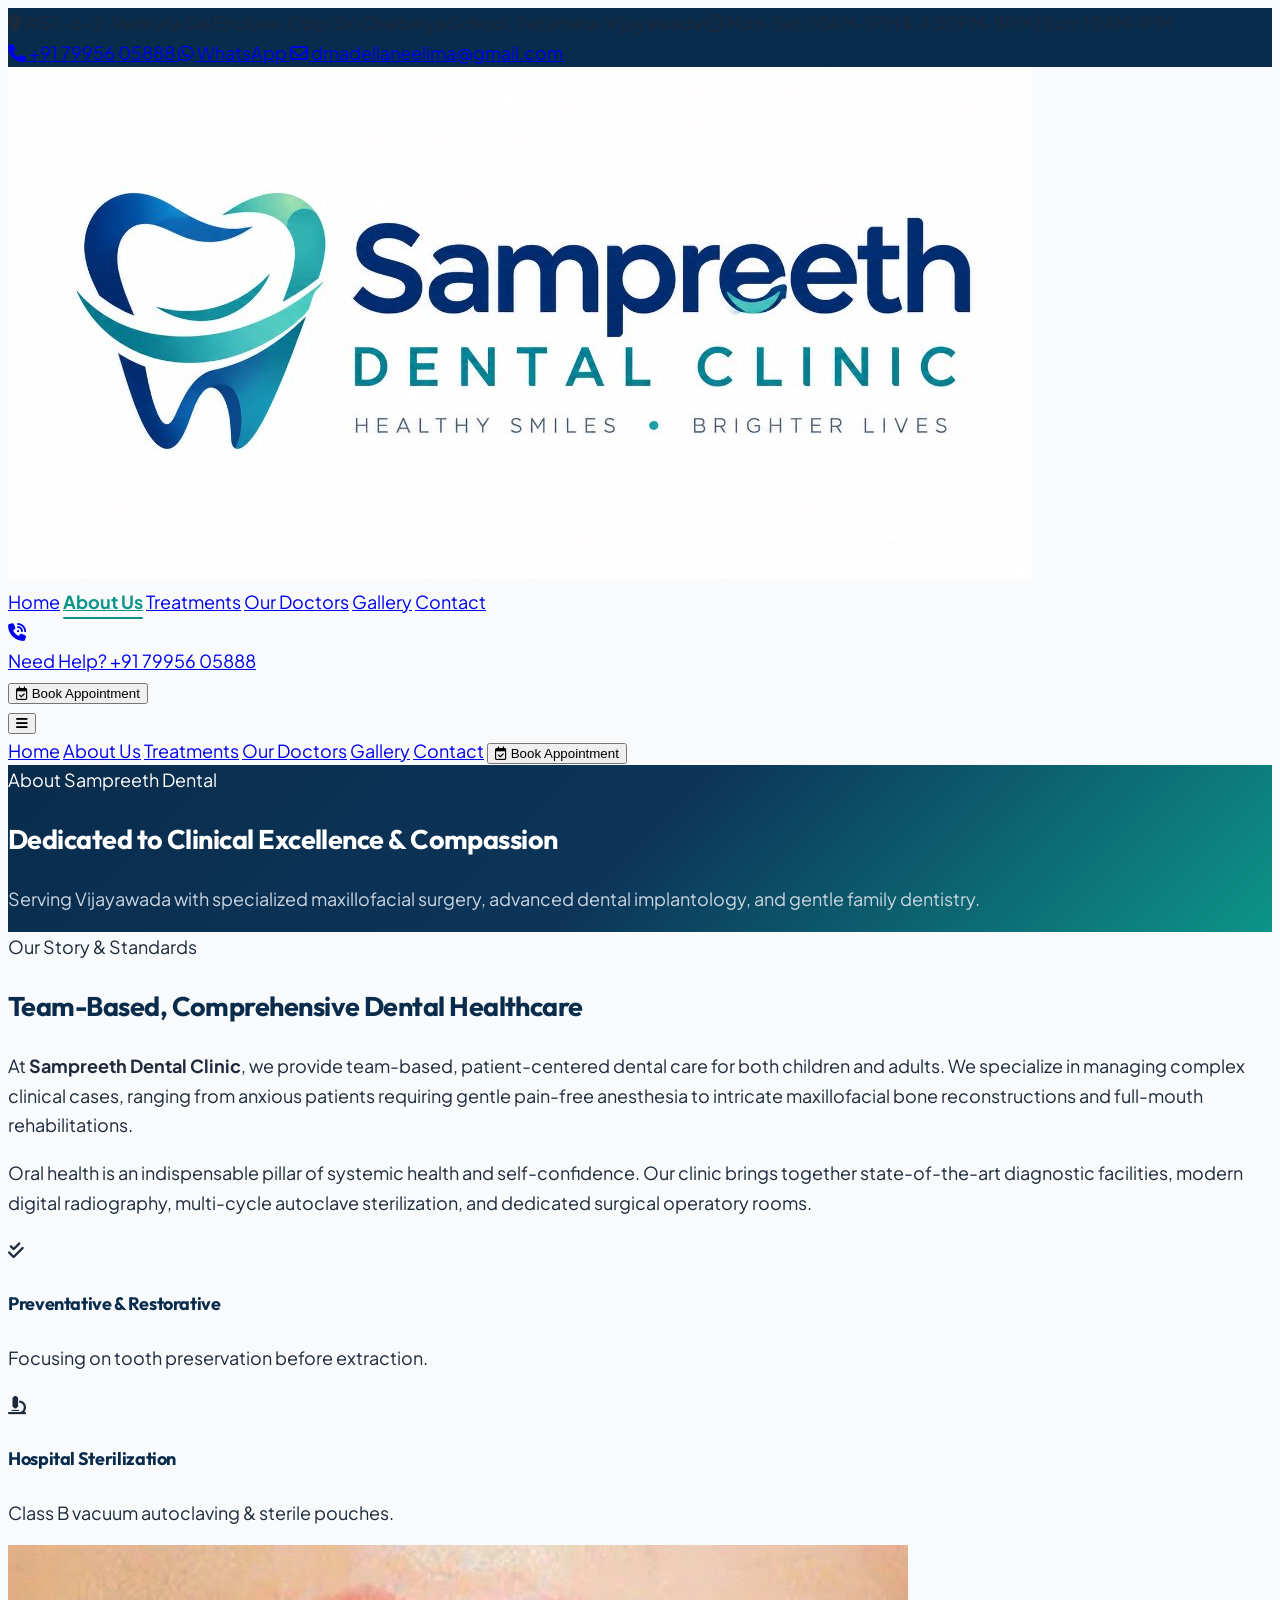
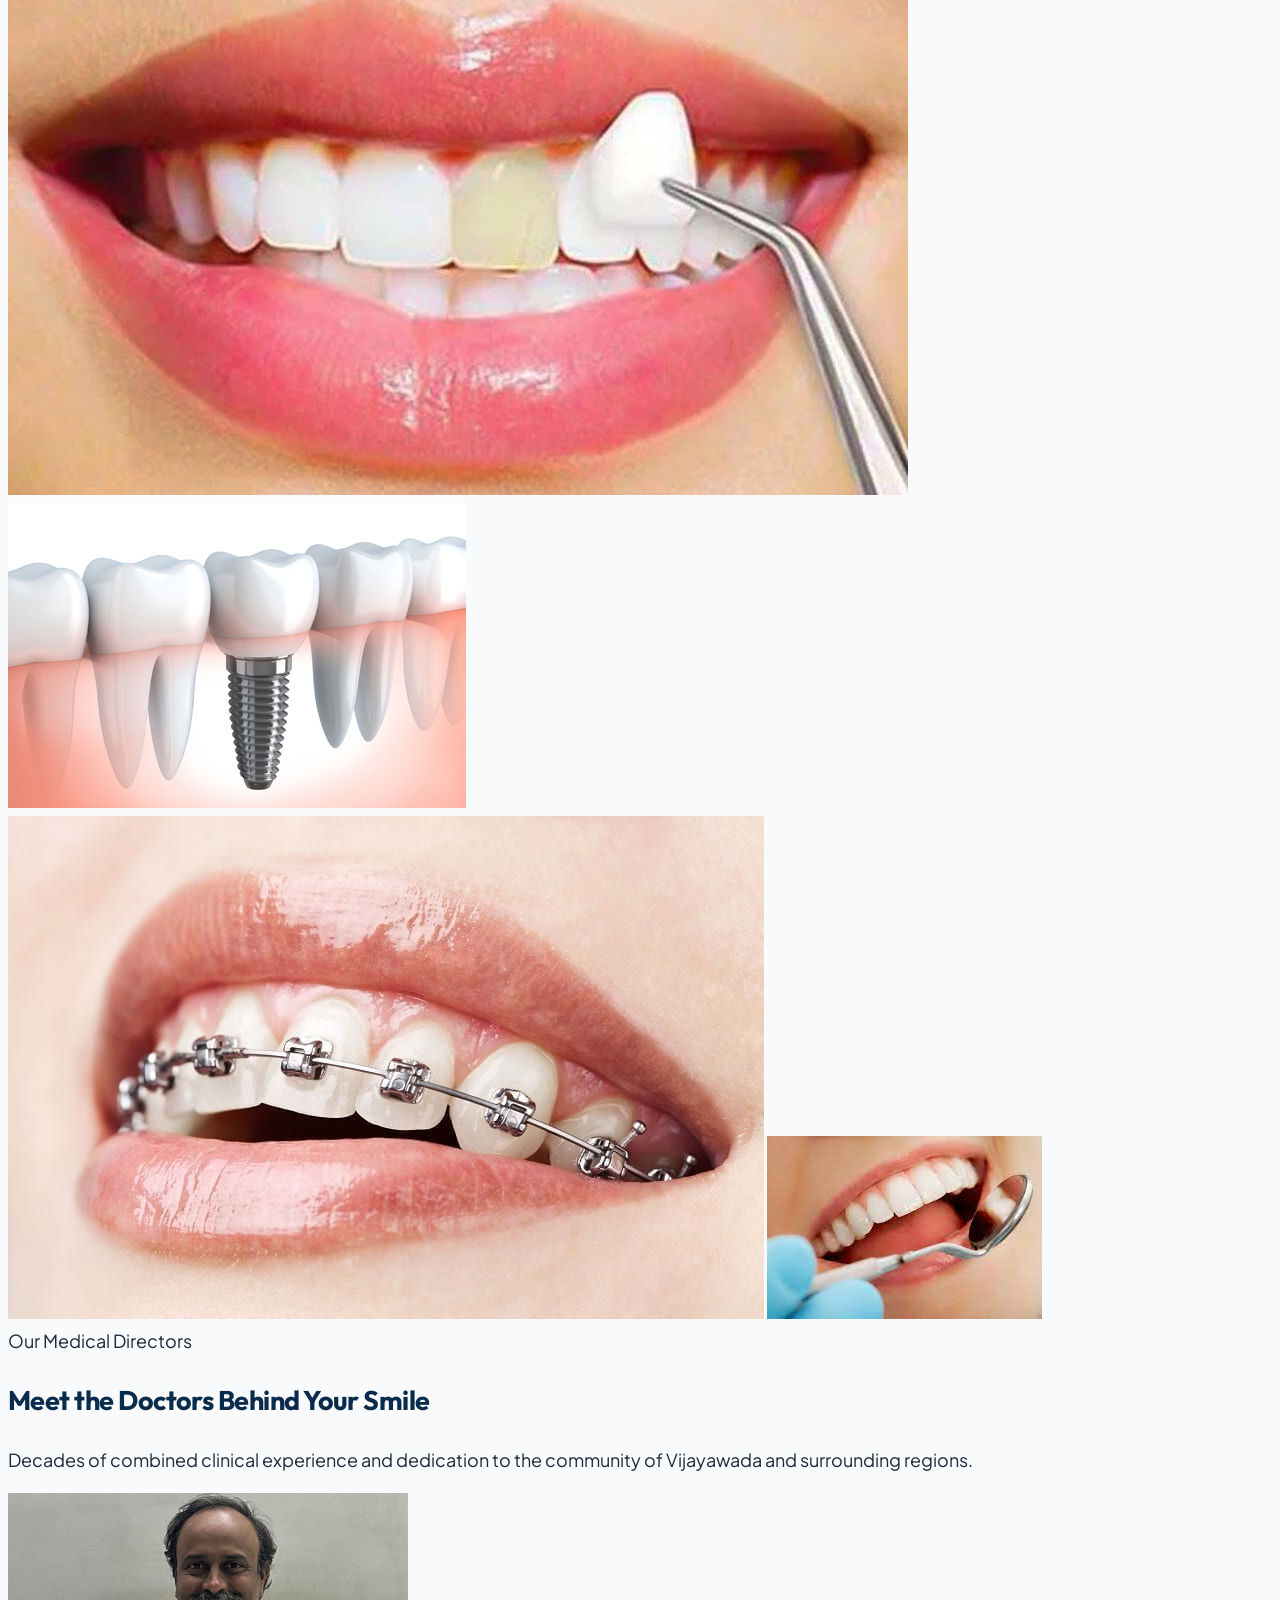
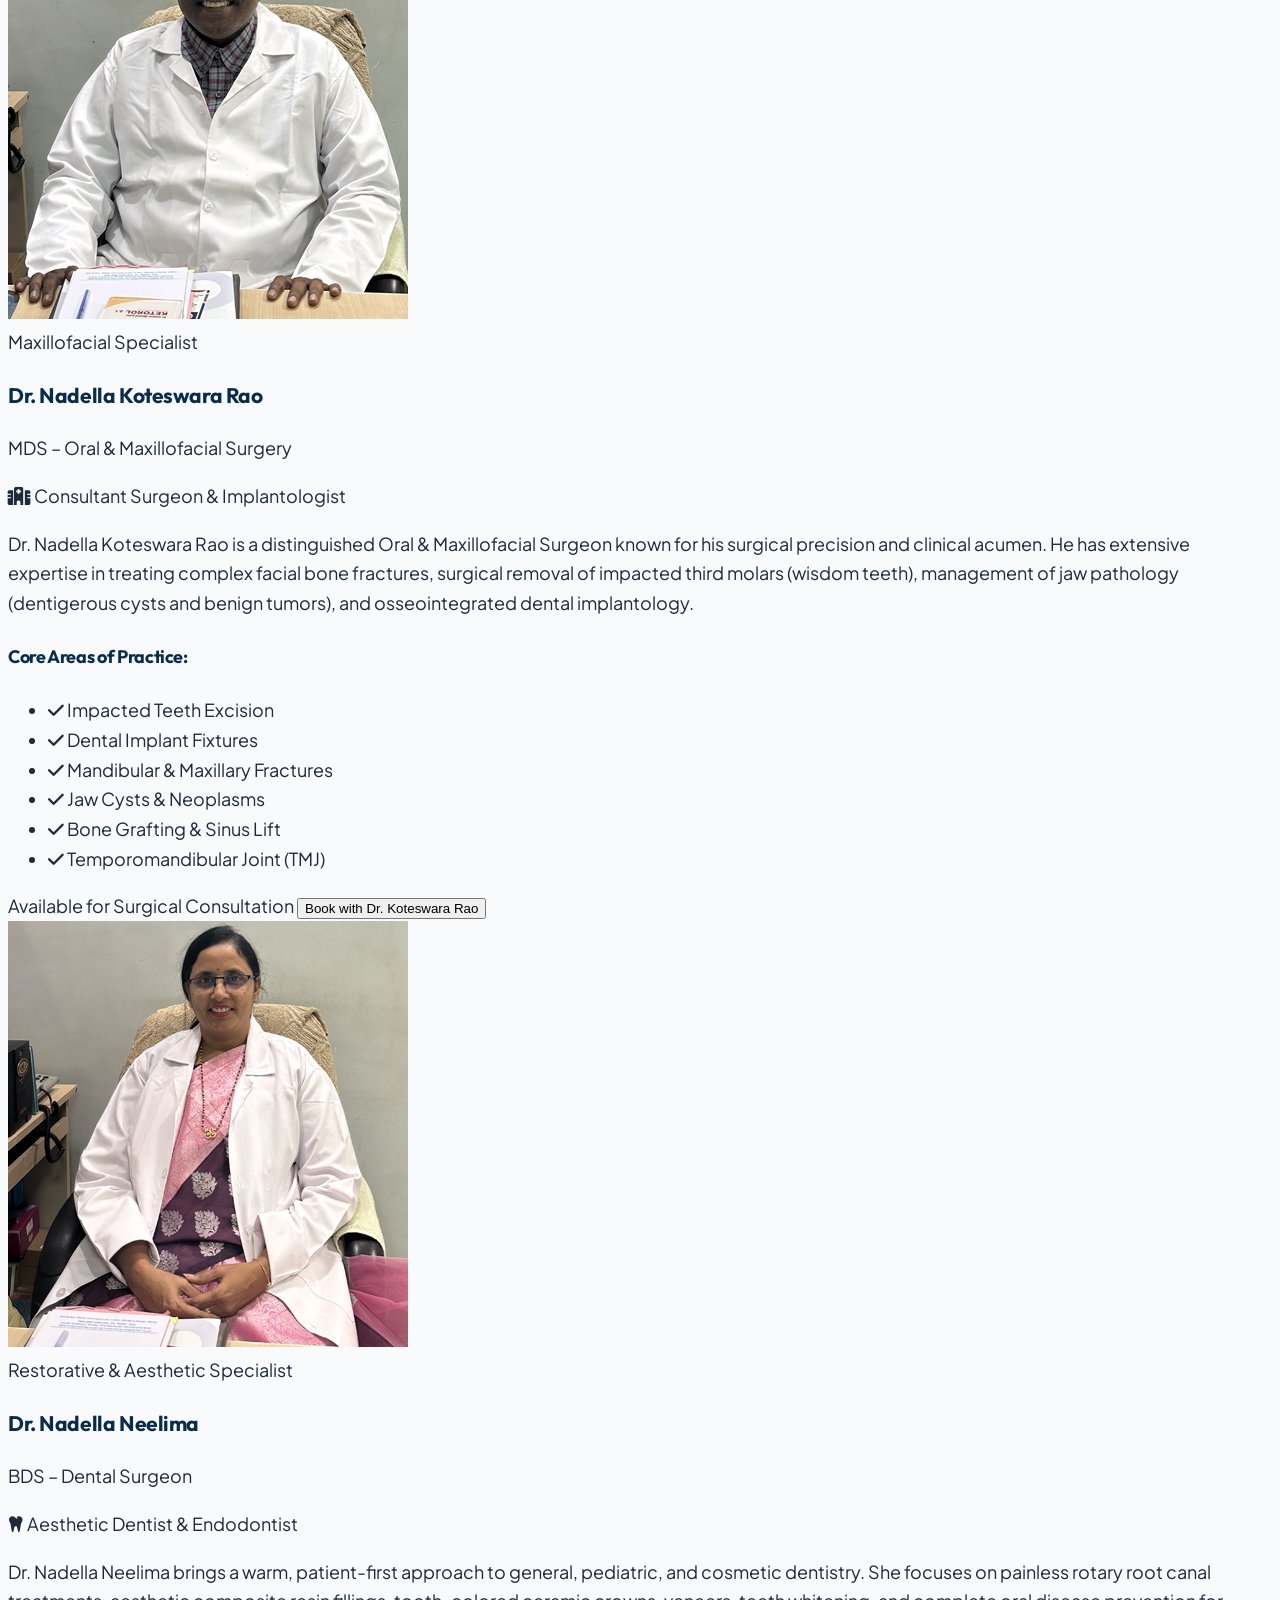
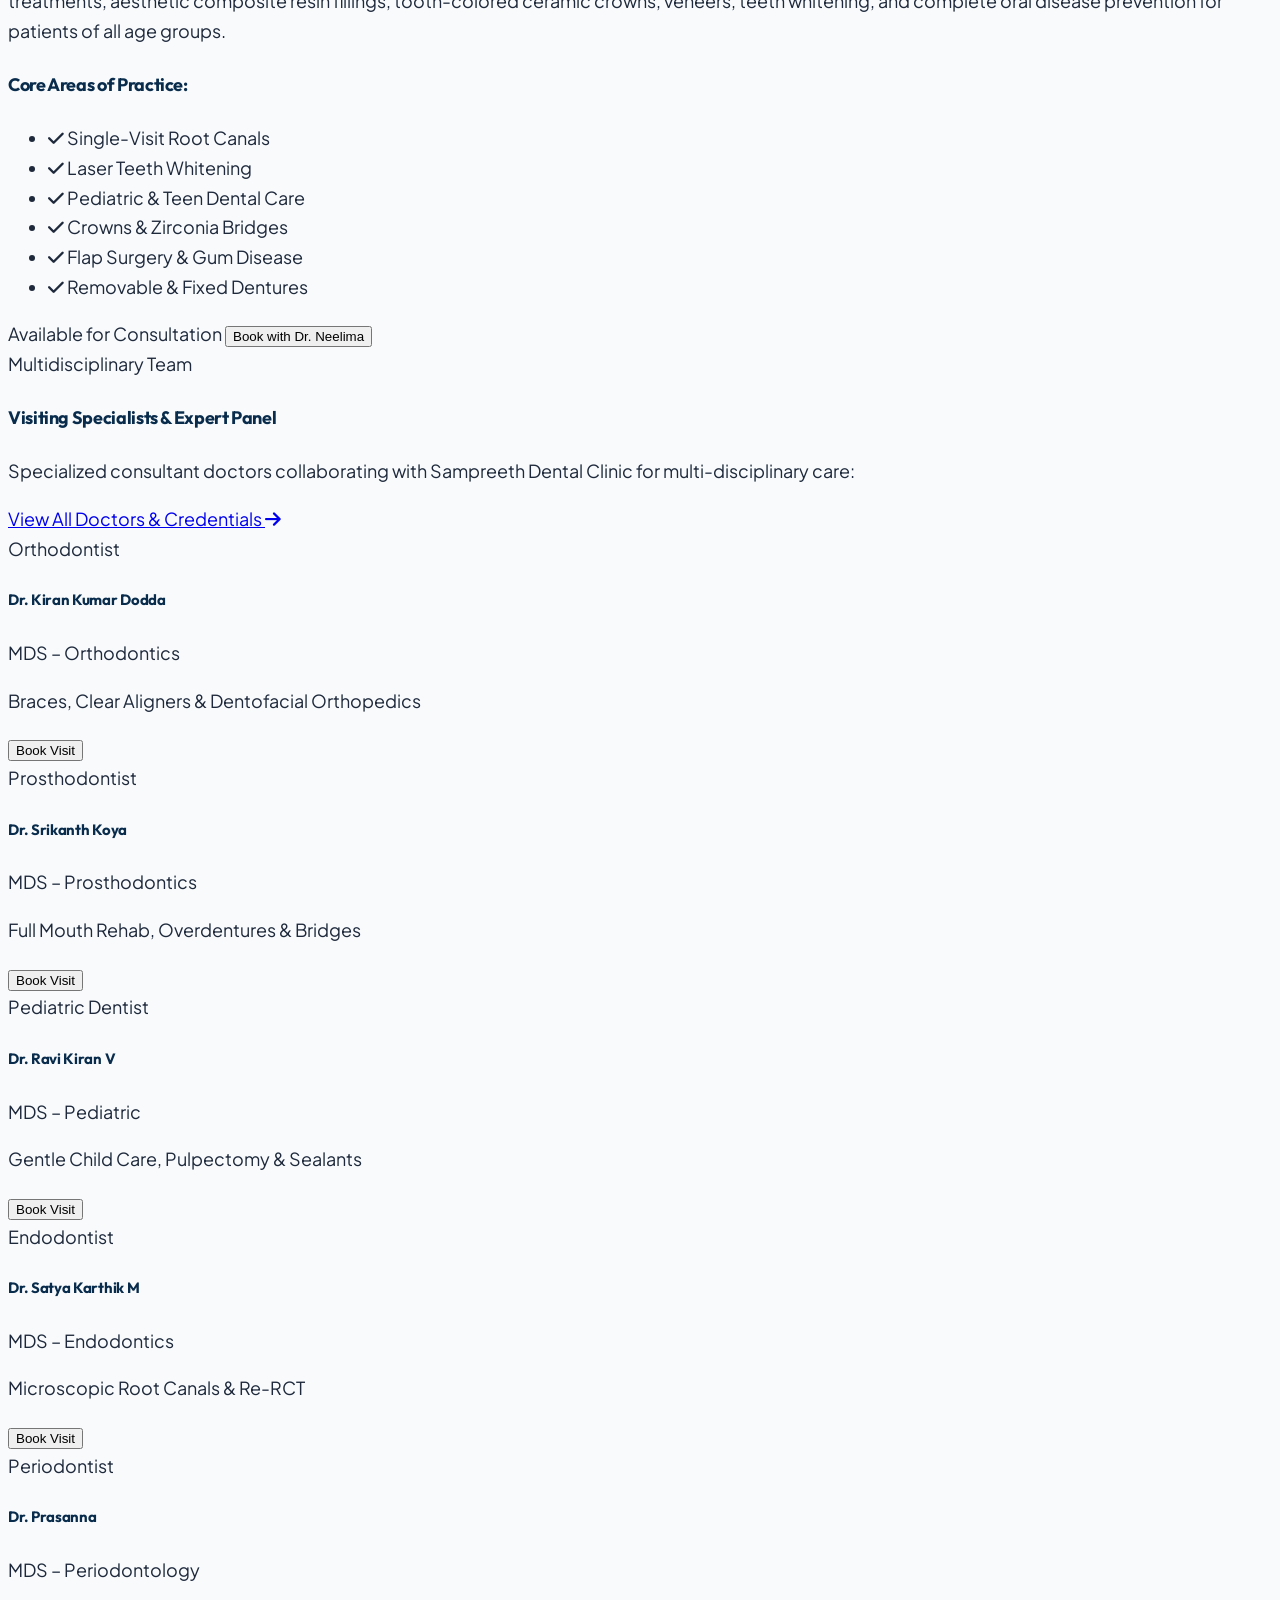
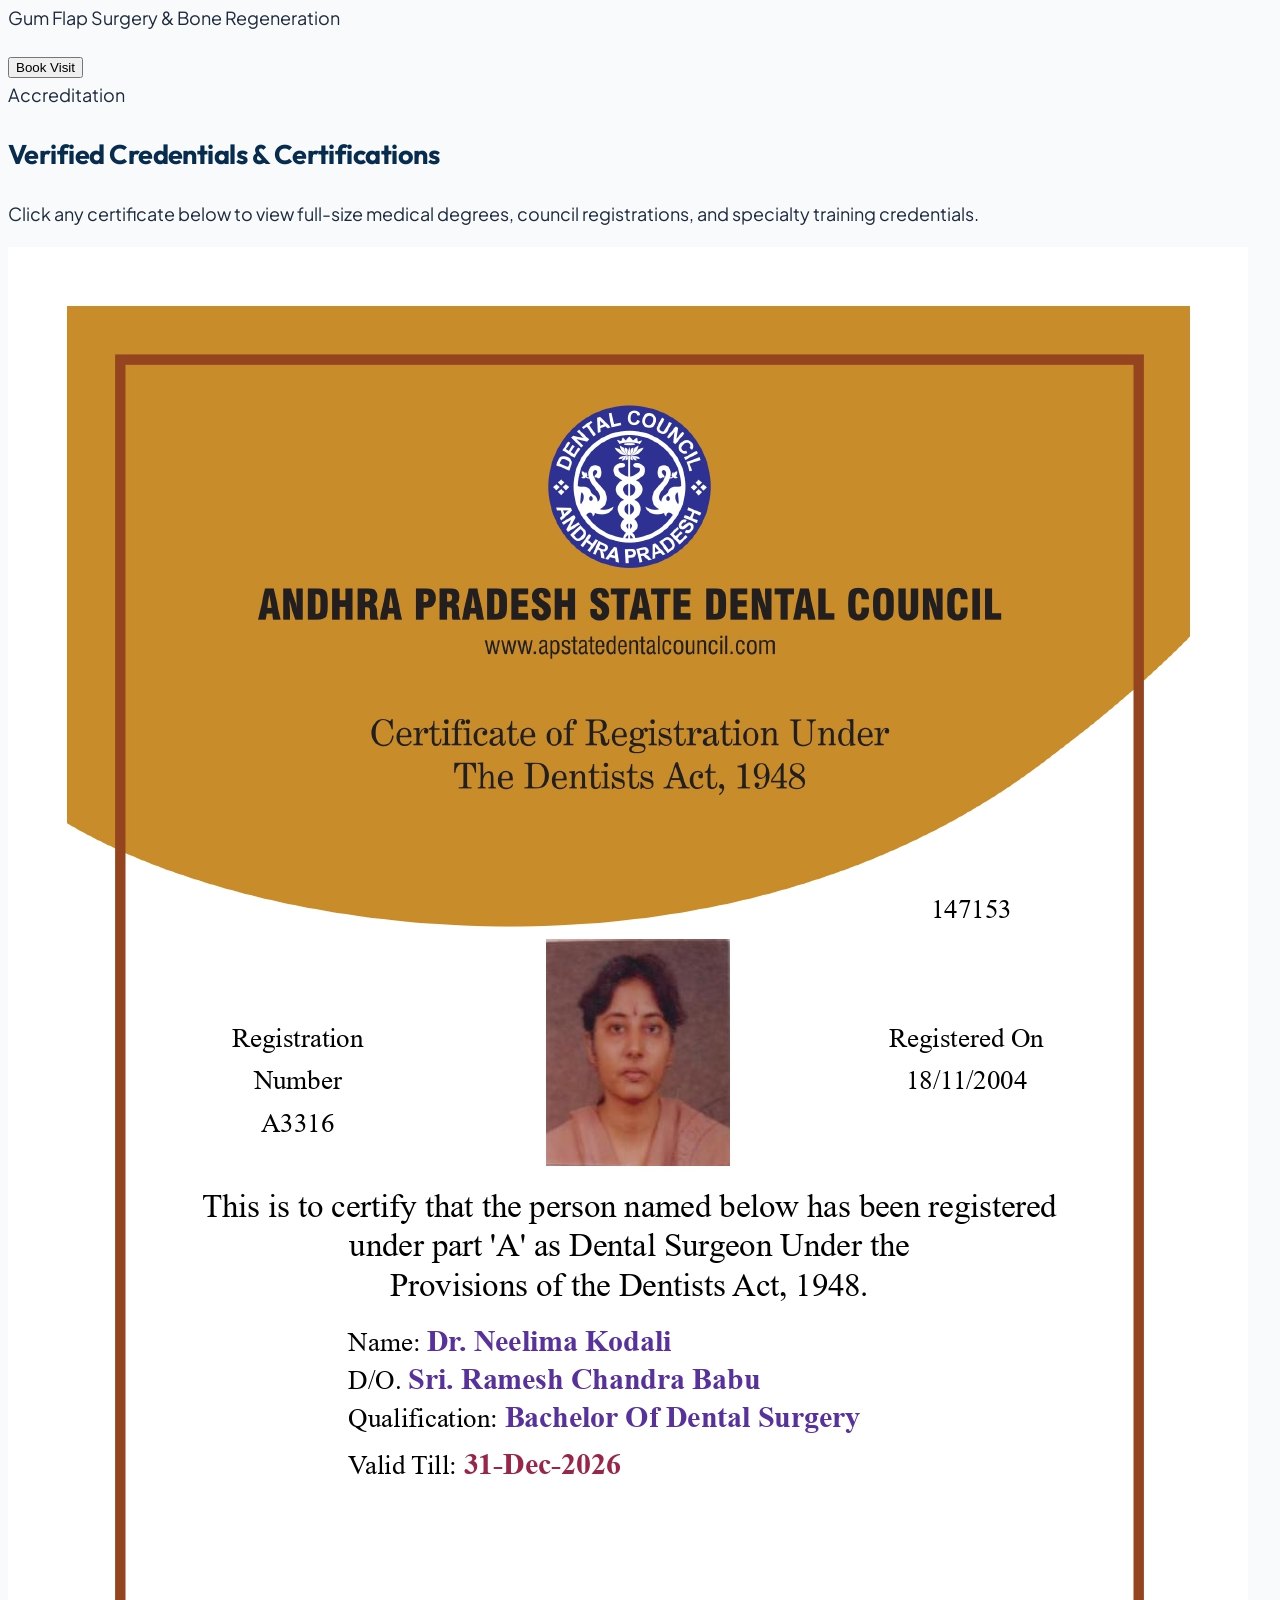
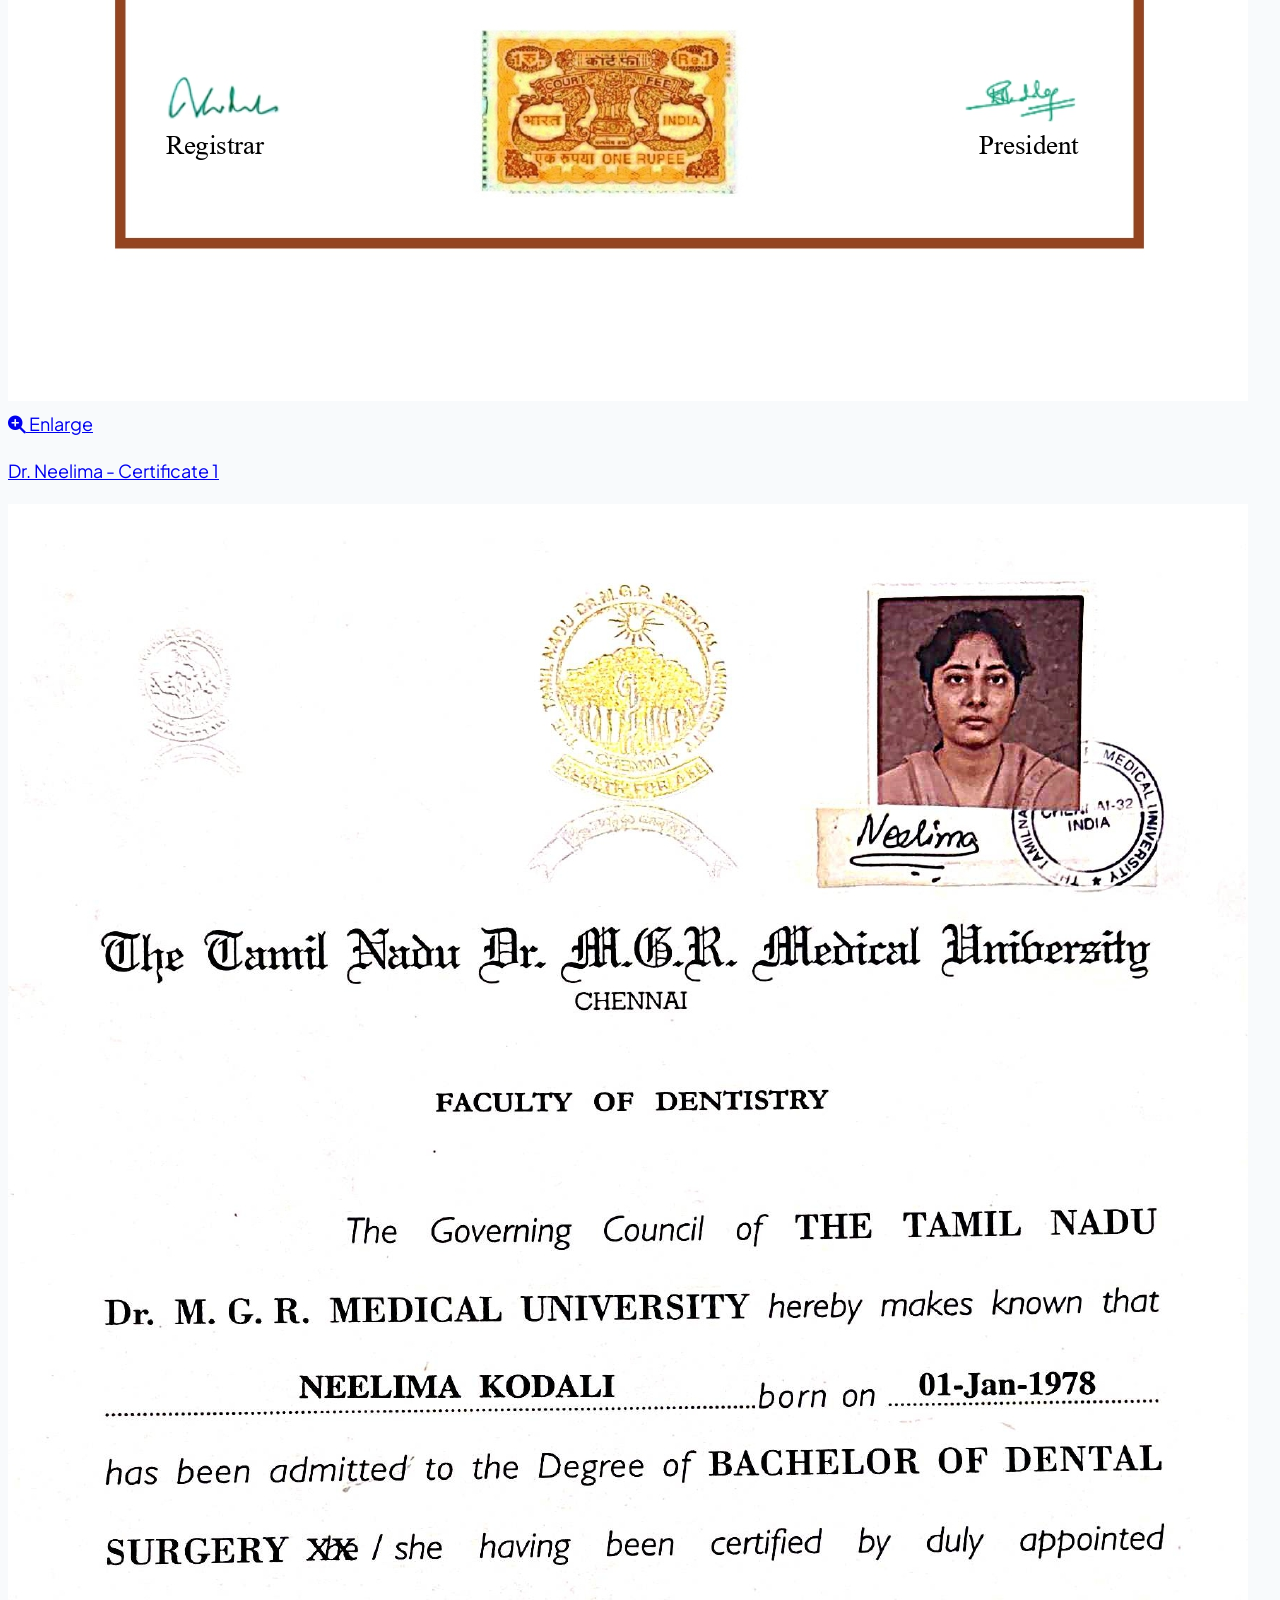
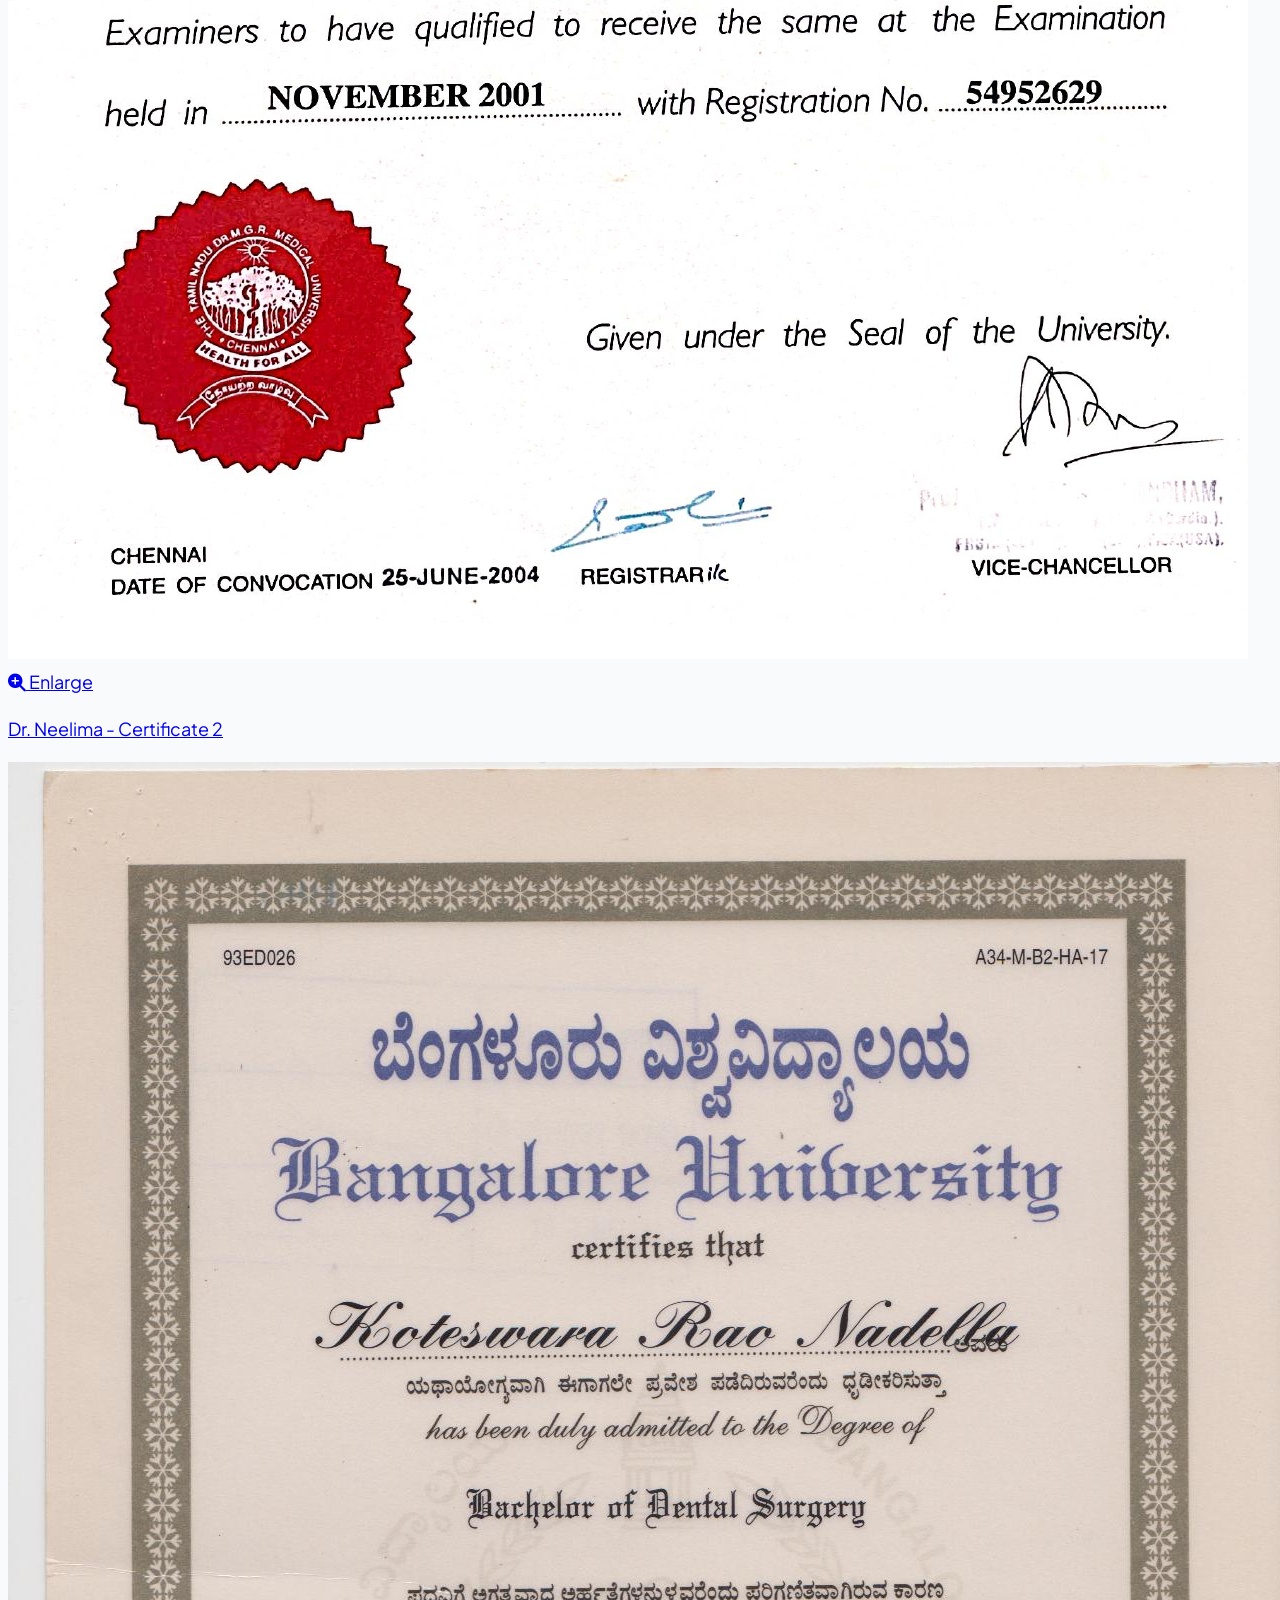
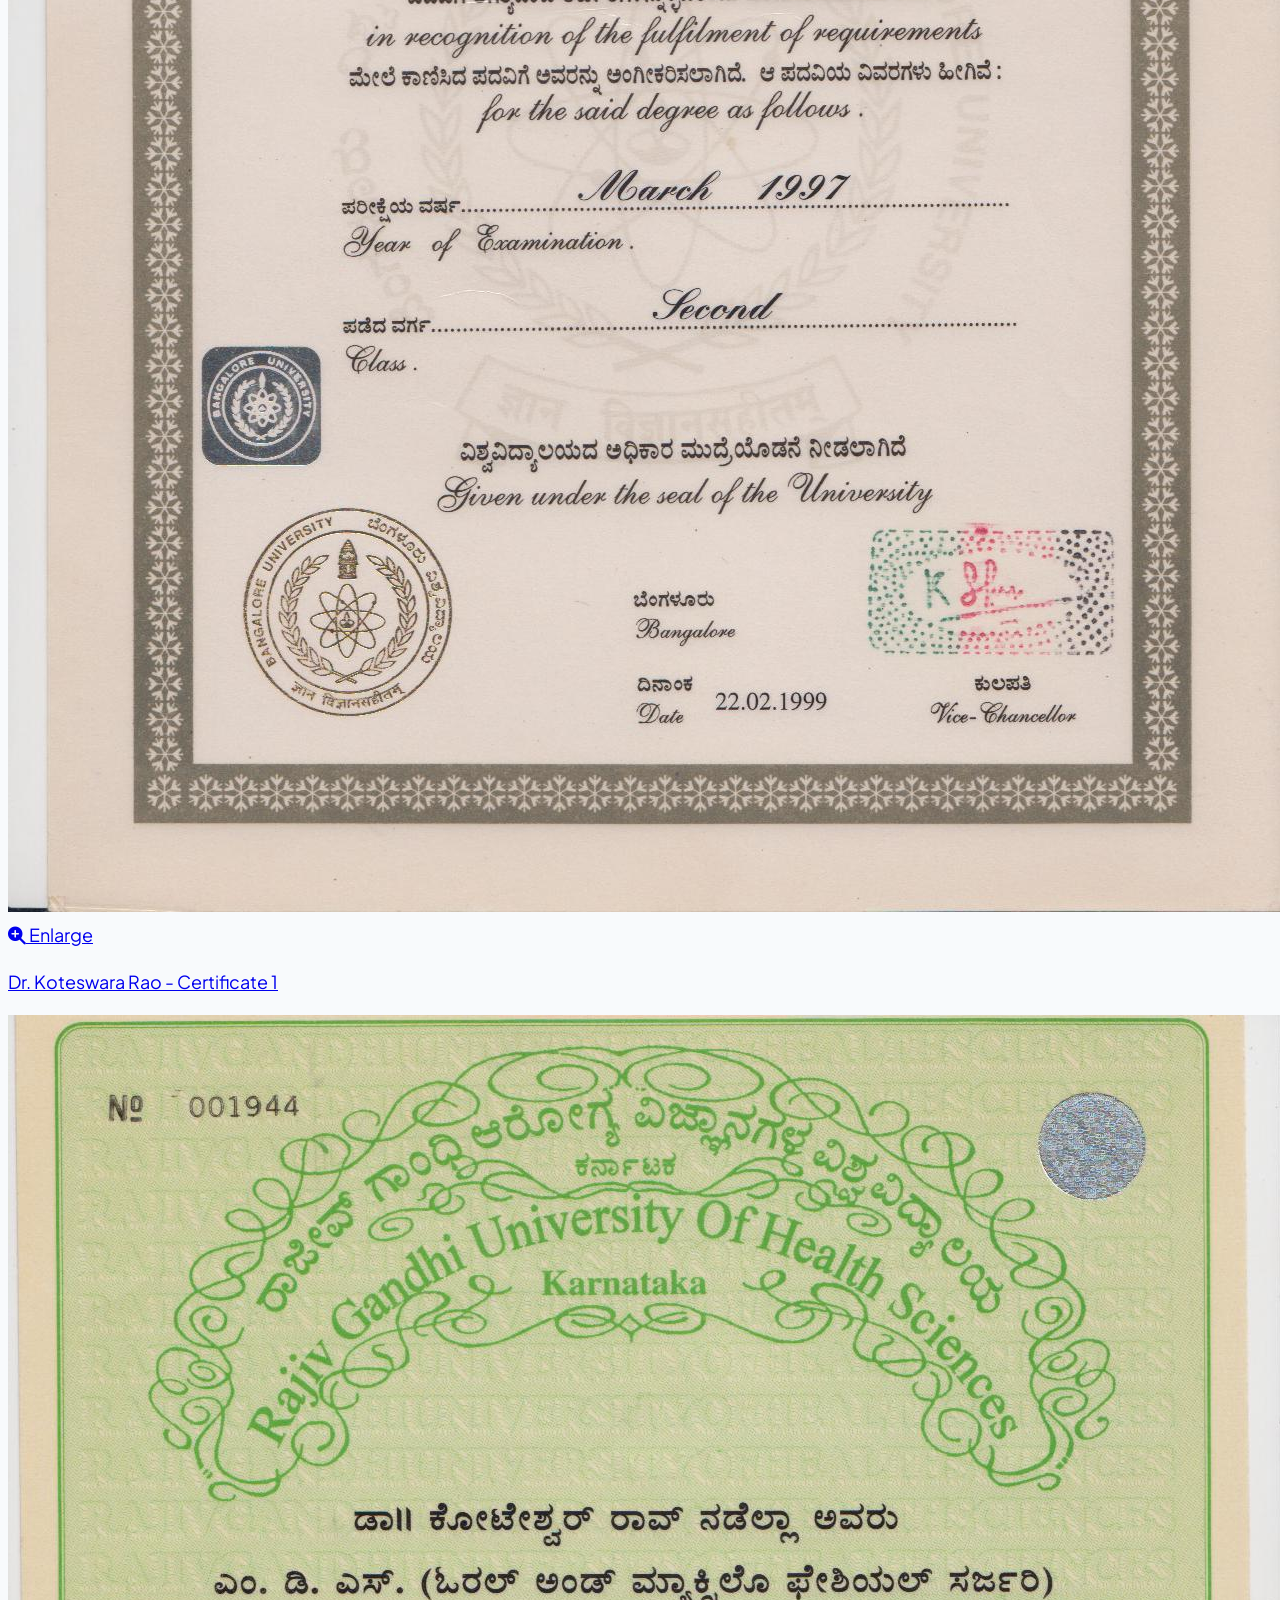
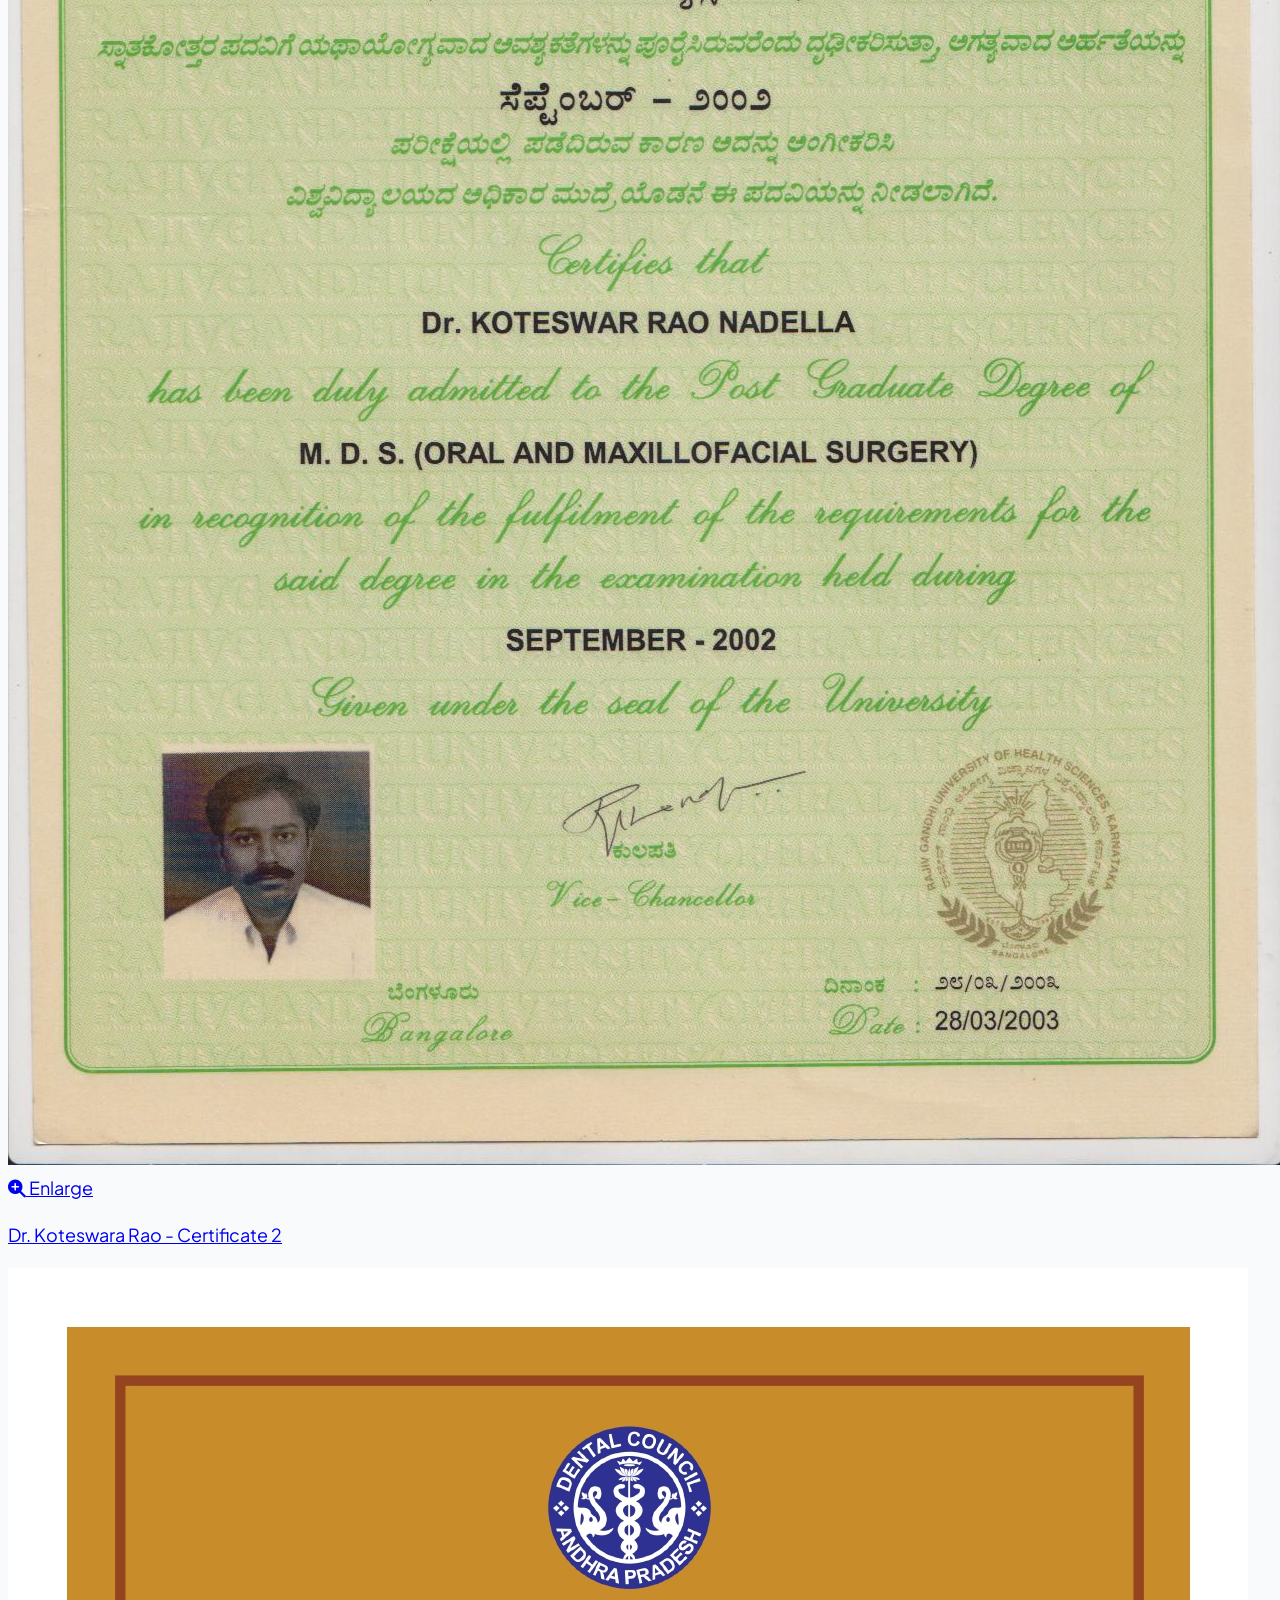
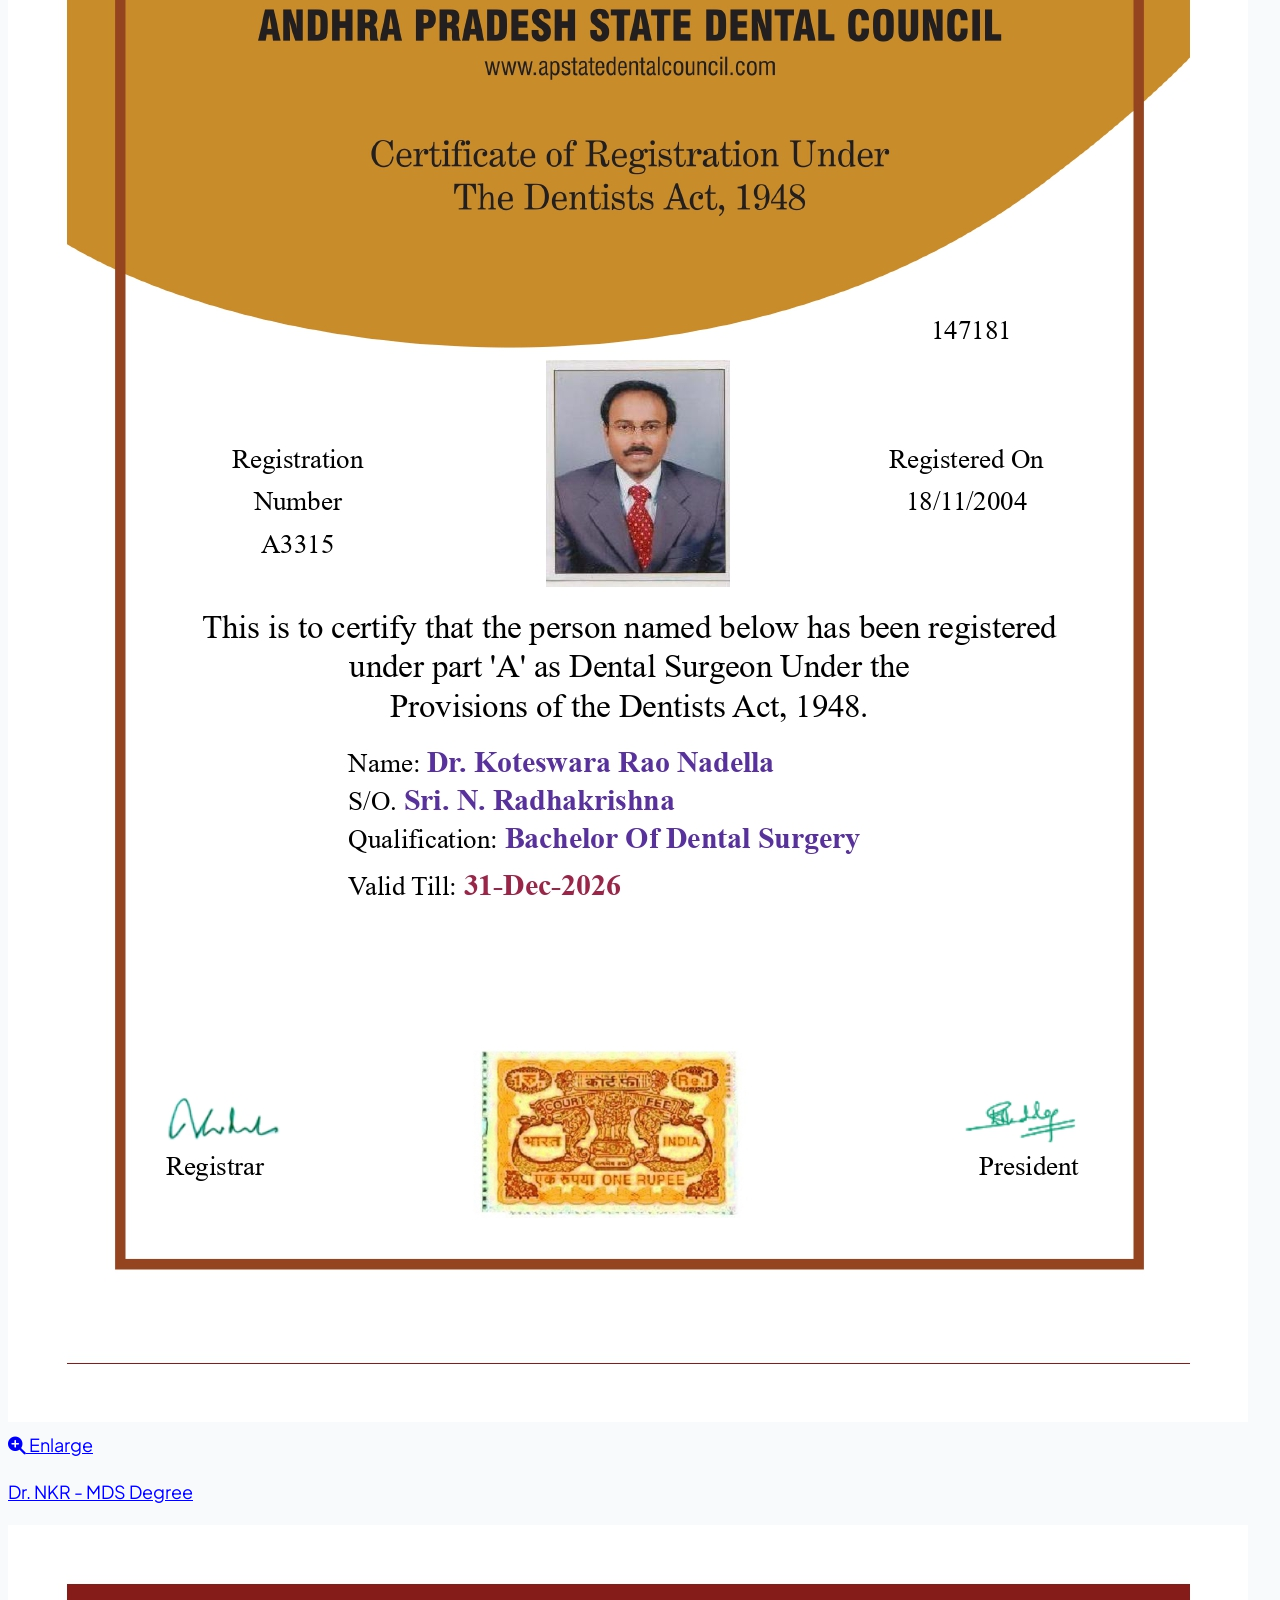
==== commit 16f93f7f: "Integrate all existing doctors across About Us, Our Doctors, and dynamic appointment booking" ====
--- a/sampreethdentalclinic.com/about.html
+++ b/sampreethdentalclinic.com/about.html
@@ -276,15 +276,81 @@
       </div>
 
       <!-- Associate Specialists Panel -->
-      <div class="mt-12 bg-white rounded-2xl p-6 border border-slate-200">
-        <h4 class="font-bold text-slate-900 text-sm sm:text-base mb-2">Visiting Specialists & Expert Panel</h4>
-        <p class="text-xs text-slate-600 mb-4">Our clinic collaborates with specialized consultants to provide end-to-end multi-disciplinary dental care under one roof:</p>
-        <div class="grid grid-cols-2 sm:grid-cols-3 lg:grid-cols-5 gap-3 text-xs font-semibold text-slate-700">
-          <div class="p-3 bg-slate-50 rounded-xl border border-slate-100 text-center">Dr. Kiran Kumar Dodda</div>
-          <div class="p-3 bg-slate-50 rounded-xl border border-slate-100 text-center">Dr. Srikanth Koya</div>
-          <div class="p-3 bg-slate-50 rounded-xl border border-slate-100 text-center">Dr. Ravi Kiran V</div>
-          <div class="p-3 bg-slate-50 rounded-xl border border-slate-100 text-center">Dr. Satya Karthik M</div>
-          <div class="p-3 bg-slate-50 rounded-xl border border-slate-100 text-center">Dr. Prasanna</div>
+      <div class="mt-14 bg-white rounded-3xl p-6 sm:p-8 border border-slate-200 shadow-sm">
+        <div class="flex flex-col sm:flex-row sm:items-center justify-between pb-6 border-b border-slate-100 gap-4">
+          <div>
+            <span class="text-xs font-bold uppercase tracking-widest text-teal-600 bg-teal-50 px-3 py-1 rounded-full border border-teal-200">Multidisciplinary Team</span>
+            <h4 class="font-extrabold text-navy-900 text-xl sm:text-2xl mt-1">Visiting Specialists & Expert Panel</h4>
+            <p class="text-xs text-slate-500 mt-0.5">Specialized consultant doctors collaborating with Sampreeth Dental Clinic for multi-disciplinary care:</p>
+          </div>
+          <a href="doctors.html" class="inline-flex items-center gap-1.5 text-xs font-bold text-teal-600 hover:text-teal-700 bg-teal-50 px-4 py-2 rounded-full border border-teal-200 hover:bg-teal-100 transition shrink-0">
+            <span>View All Doctors & Credentials</span>
+            <i class="fa-solid fa-arrow-right text-[10px]"></i>
+          </a>
+        </div>
+
+        <div class="grid grid-cols-1 sm:grid-cols-2 lg:grid-cols-5 gap-4 pt-6">
+          
+          <div class="p-4 bg-slate-50 rounded-2xl border border-slate-100 flex flex-col justify-between hover:border-teal-300 hover:shadow-xs transition">
+            <div>
+              <span class="text-[10px] font-bold text-teal-700 bg-teal-100/60 px-2 py-0.5 rounded-full inline-block mb-2">Orthodontist</span>
+              <h5 class="text-sm font-bold text-navy-900 leading-tight">Dr. Kiran Kumar Dodda</h5>
+              <p class="text-[11px] text-teal-600 font-semibold mt-0.5">MDS – Orthodontics</p>
+              <p class="text-[11px] text-slate-500 mt-2">Braces, Clear Aligners & Dentofacial Orthopedics</p>
+            </div>
+            <button data-open-modal data-doctor="Dr. Kiran Kumar Dodda" class="mt-3 w-full bg-white hover:bg-teal-600 hover:text-white text-teal-700 border border-teal-200 font-bold text-[11px] py-1.5 rounded-lg transition">
+              Book Visit
+            </button>
+          </div>
+
+          <div class="p-4 bg-slate-50 rounded-2xl border border-slate-100 flex flex-col justify-between hover:border-teal-300 hover:shadow-xs transition">
+            <div>
+              <span class="text-[10px] font-bold text-cyan-700 bg-cyan-100/60 px-2 py-0.5 rounded-full inline-block mb-2">Prosthodontist</span>
+              <h5 class="text-sm font-bold text-navy-900 leading-tight">Dr. Srikanth Koya</h5>
+              <p class="text-[11px] text-teal-600 font-semibold mt-0.5">MDS – Prosthodontics</p>
+              <p class="text-[11px] text-slate-500 mt-2">Full Mouth Rehab, Overdentures & Bridges</p>
+            </div>
+            <button data-open-modal data-doctor="Dr. Srikanth Koya" class="mt-3 w-full bg-white hover:bg-teal-600 hover:text-white text-teal-700 border border-teal-200 font-bold text-[11px] py-1.5 rounded-lg transition">
+              Book Visit
+            </button>
+          </div>
+
+          <div class="p-4 bg-slate-50 rounded-2xl border border-slate-100 flex flex-col justify-between hover:border-teal-300 hover:shadow-xs transition">
+            <div>
+              <span class="text-[10px] font-bold text-emerald-700 bg-emerald-100/60 px-2 py-0.5 rounded-full inline-block mb-2">Pediatric Dentist</span>
+              <h5 class="text-sm font-bold text-navy-900 leading-tight">Dr. Ravi Kiran V</h5>
+              <p class="text-[11px] text-teal-600 font-semibold mt-0.5">MDS – Pediatric</p>
+              <p class="text-[11px] text-slate-500 mt-2">Gentle Child Care, Pulpectomy & Sealants</p>
+            </div>
+            <button data-open-modal data-doctor="Dr. Ravi Kiran V" class="mt-3 w-full bg-white hover:bg-teal-600 hover:text-white text-teal-700 border border-teal-200 font-bold text-[11px] py-1.5 rounded-lg transition">
+              Book Visit
+            </button>
+          </div>
+
+          <div class="p-4 bg-slate-50 rounded-2xl border border-slate-100 flex flex-col justify-between hover:border-teal-300 hover:shadow-xs transition">
+            <div>
+              <span class="text-[10px] font-bold text-blue-700 bg-blue-100/60 px-2 py-0.5 rounded-full inline-block mb-2">Endodontist</span>
+              <h5 class="text-sm font-bold text-navy-900 leading-tight">Dr. Satya Karthik M</h5>
+              <p class="text-[11px] text-teal-600 font-semibold mt-0.5">MDS – Endodontics</p>
+              <p class="text-[11px] text-slate-500 mt-2">Microscopic Root Canals & Re-RCT</p>
+            </div>
+            <button data-open-modal data-doctor="Dr. Satya Karthik M" class="mt-3 w-full bg-white hover:bg-teal-600 hover:text-white text-teal-700 border border-teal-200 font-bold text-[11px] py-1.5 rounded-lg transition">
+              Book Visit
+            </button>
+          </div>
+
+          <div class="p-4 bg-slate-50 rounded-2xl border border-slate-100 flex flex-col justify-between hover:border-teal-300 hover:shadow-xs transition">
+            <div>
+              <span class="text-[10px] font-bold text-purple-700 bg-purple-100/60 px-2 py-0.5 rounded-full inline-block mb-2">Periodontist</span>
+              <h5 class="text-sm font-bold text-navy-900 leading-tight">Dr. Prasanna</h5>
+              <p class="text-[11px] text-teal-600 font-semibold mt-0.5">MDS – Periodontology</p>
+              <p class="text-[11px] text-slate-500 mt-2">Gum Flap Surgery & Bone Regeneration</p>
+            </div>
+            <button data-open-modal data-doctor="Dr. Prasanna" class="mt-3 w-full bg-white hover:bg-teal-600 hover:text-white text-teal-700 border border-teal-200 font-bold text-[11px] py-1.5 rounded-lg transition">
+              Book Visit
+            </button>
+          </div>
+
         </div>
       </div>
     </div>
@@ -459,7 +525,7 @@
       </div>
 
       <div class="mt-12 pt-6 border-t border-navy-900 flex flex-col sm:flex-row items-center justify-between text-slate-500 gap-3 text-[11px]">
-        <p>© 2026 Sampreeth Dental Clinic. All Rights Reserved.</p>
+        <p>© 2026 Sampreeth Dental Clinic. All Rights Reserved. | Powered by <span class="text-teal-400 font-semibold">SAB IT SERVICES</span></p>
         <div class="flex items-center gap-4">
           <a href="#" class="hover:underline">Privacy Policy</a>
           <span>•</span>
@@ -611,6 +677,7 @@
     </div>
   </div>
 
+  <script src="js/doctors-data.js"></script>
   <script src="js/modern.js"></script>
 </body>
 </html>
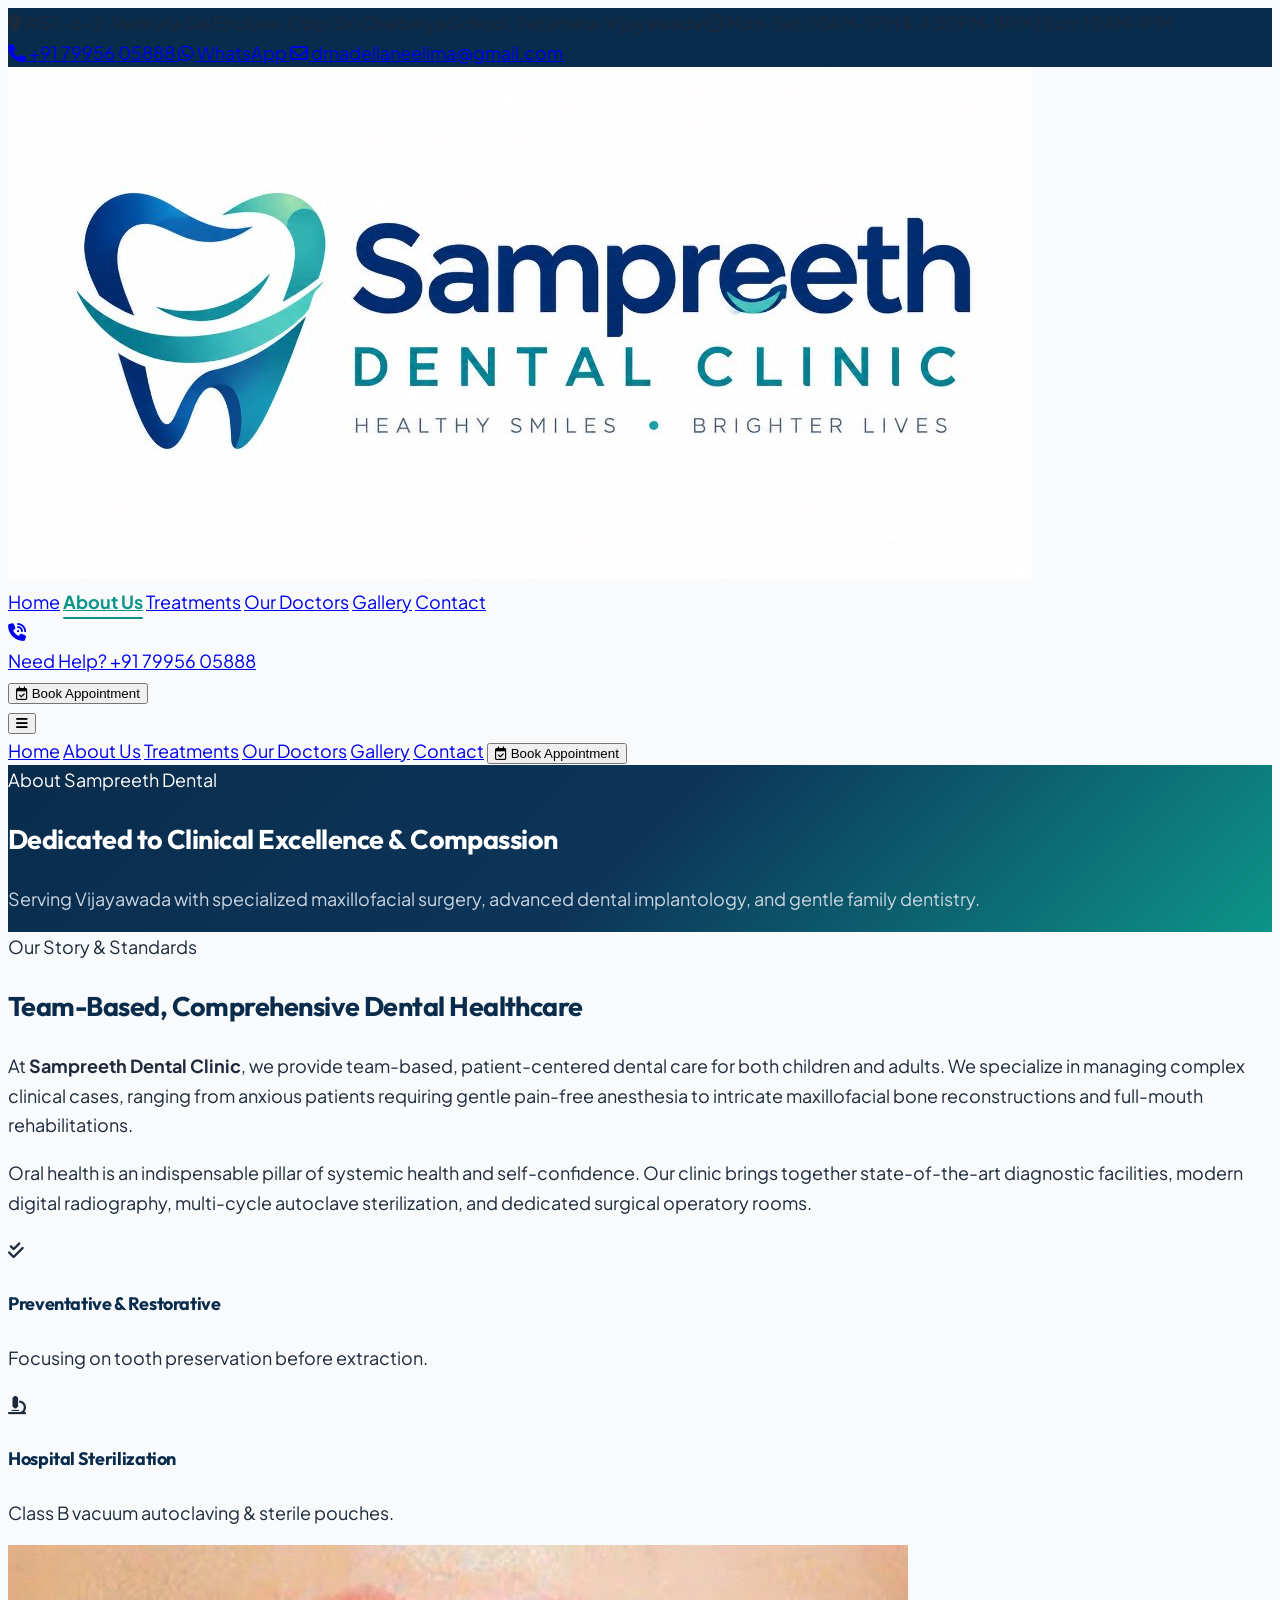
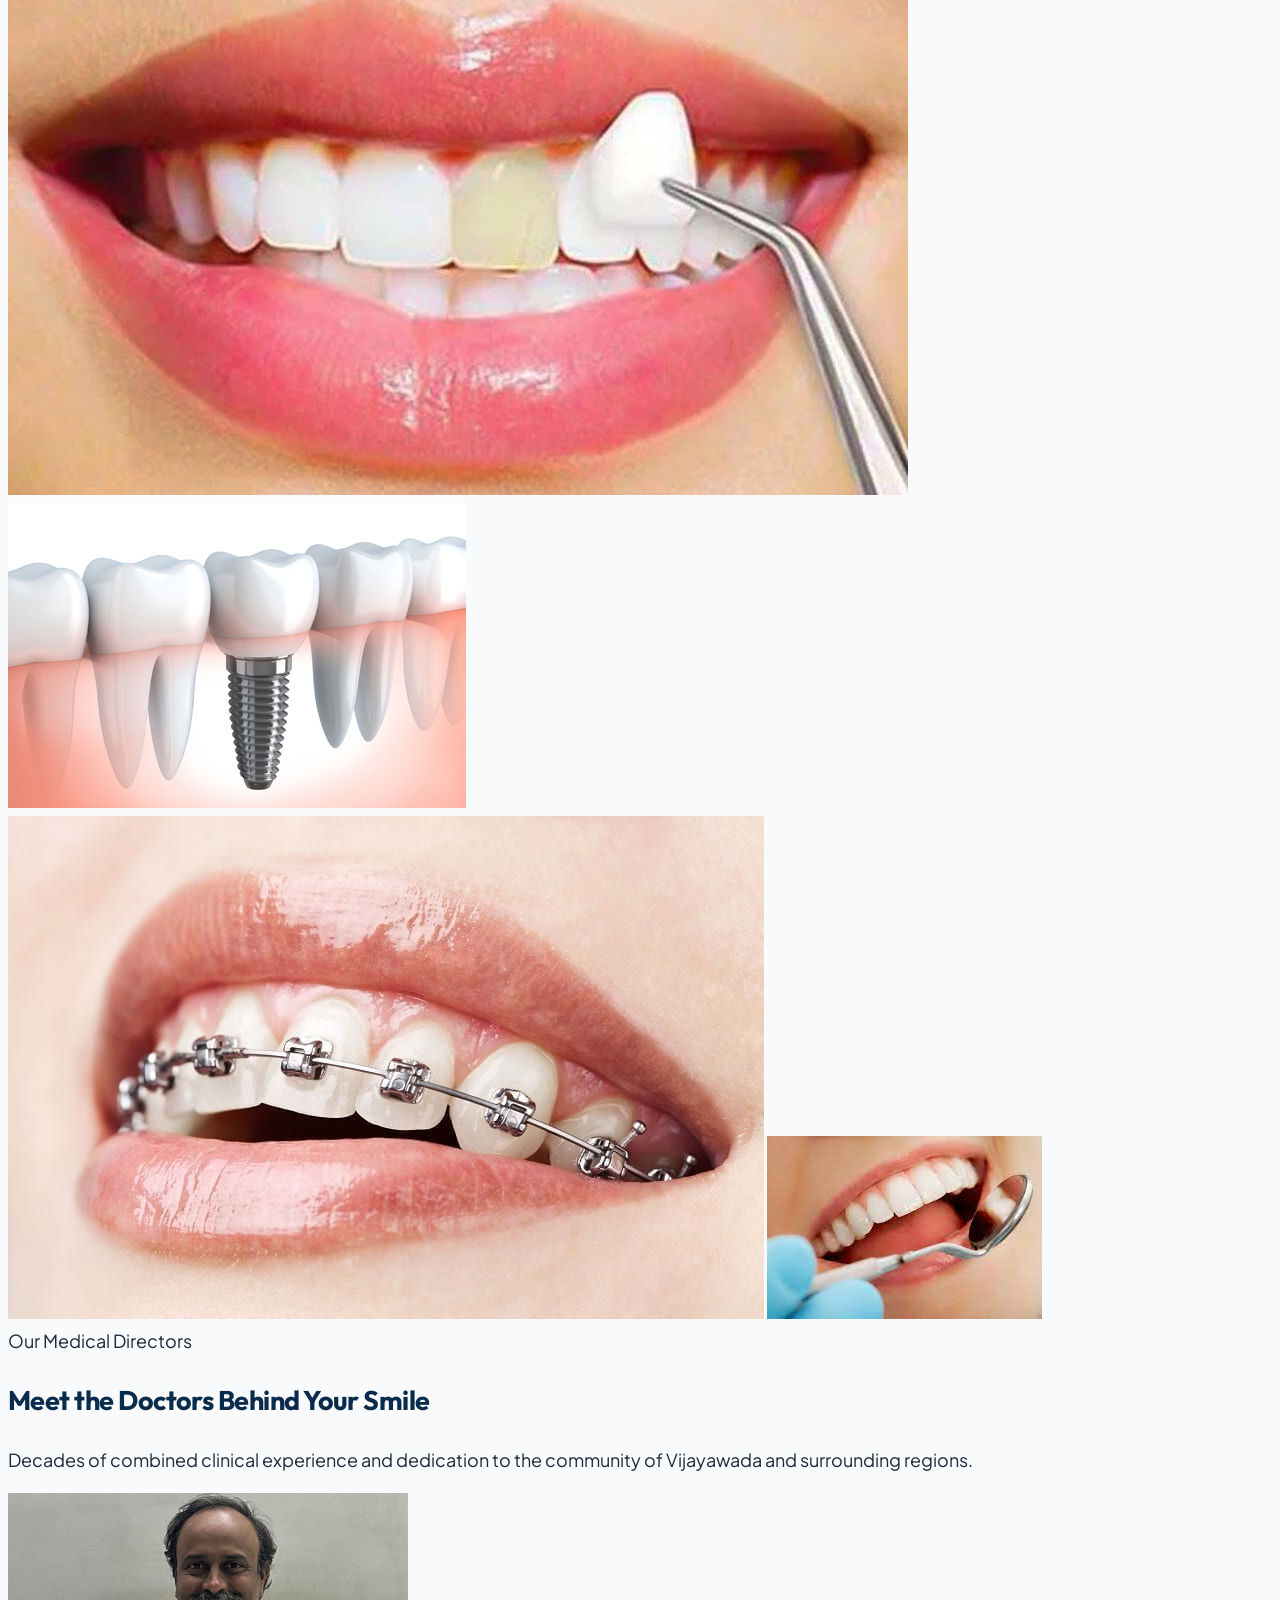
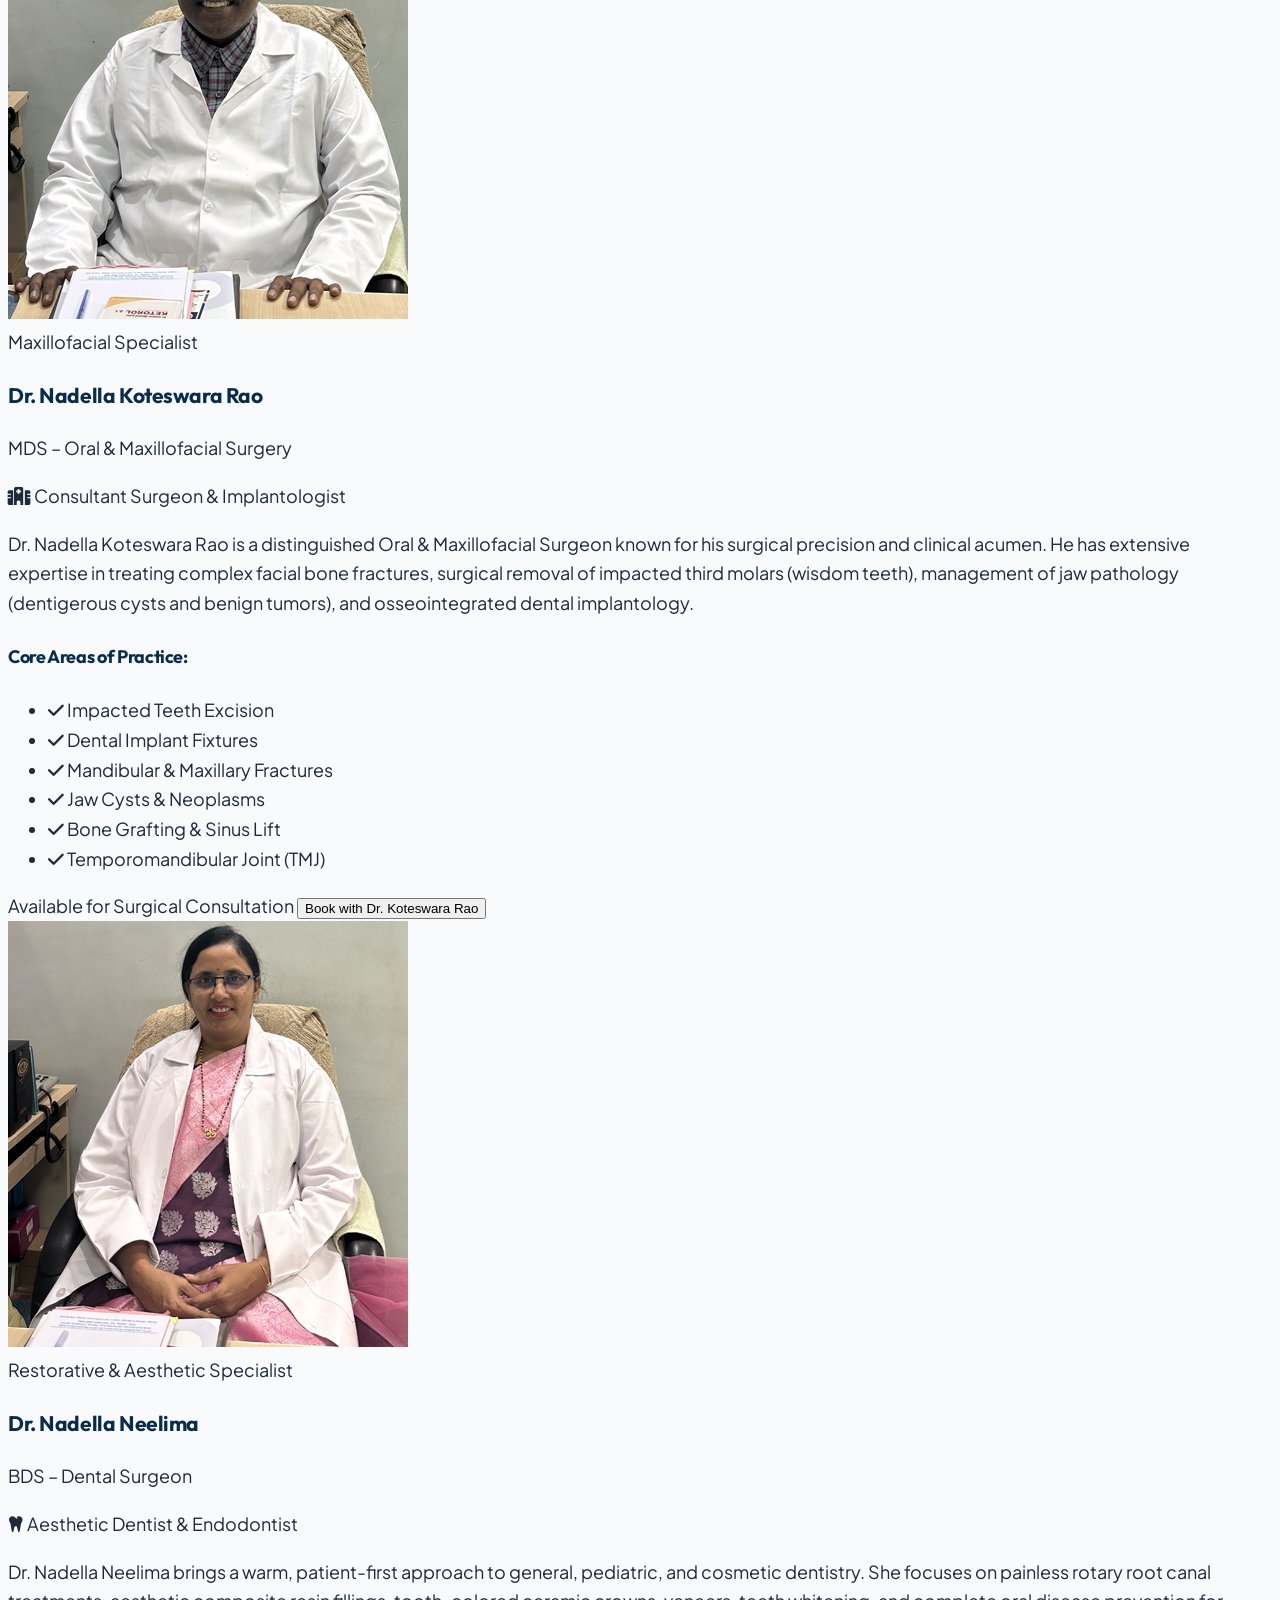
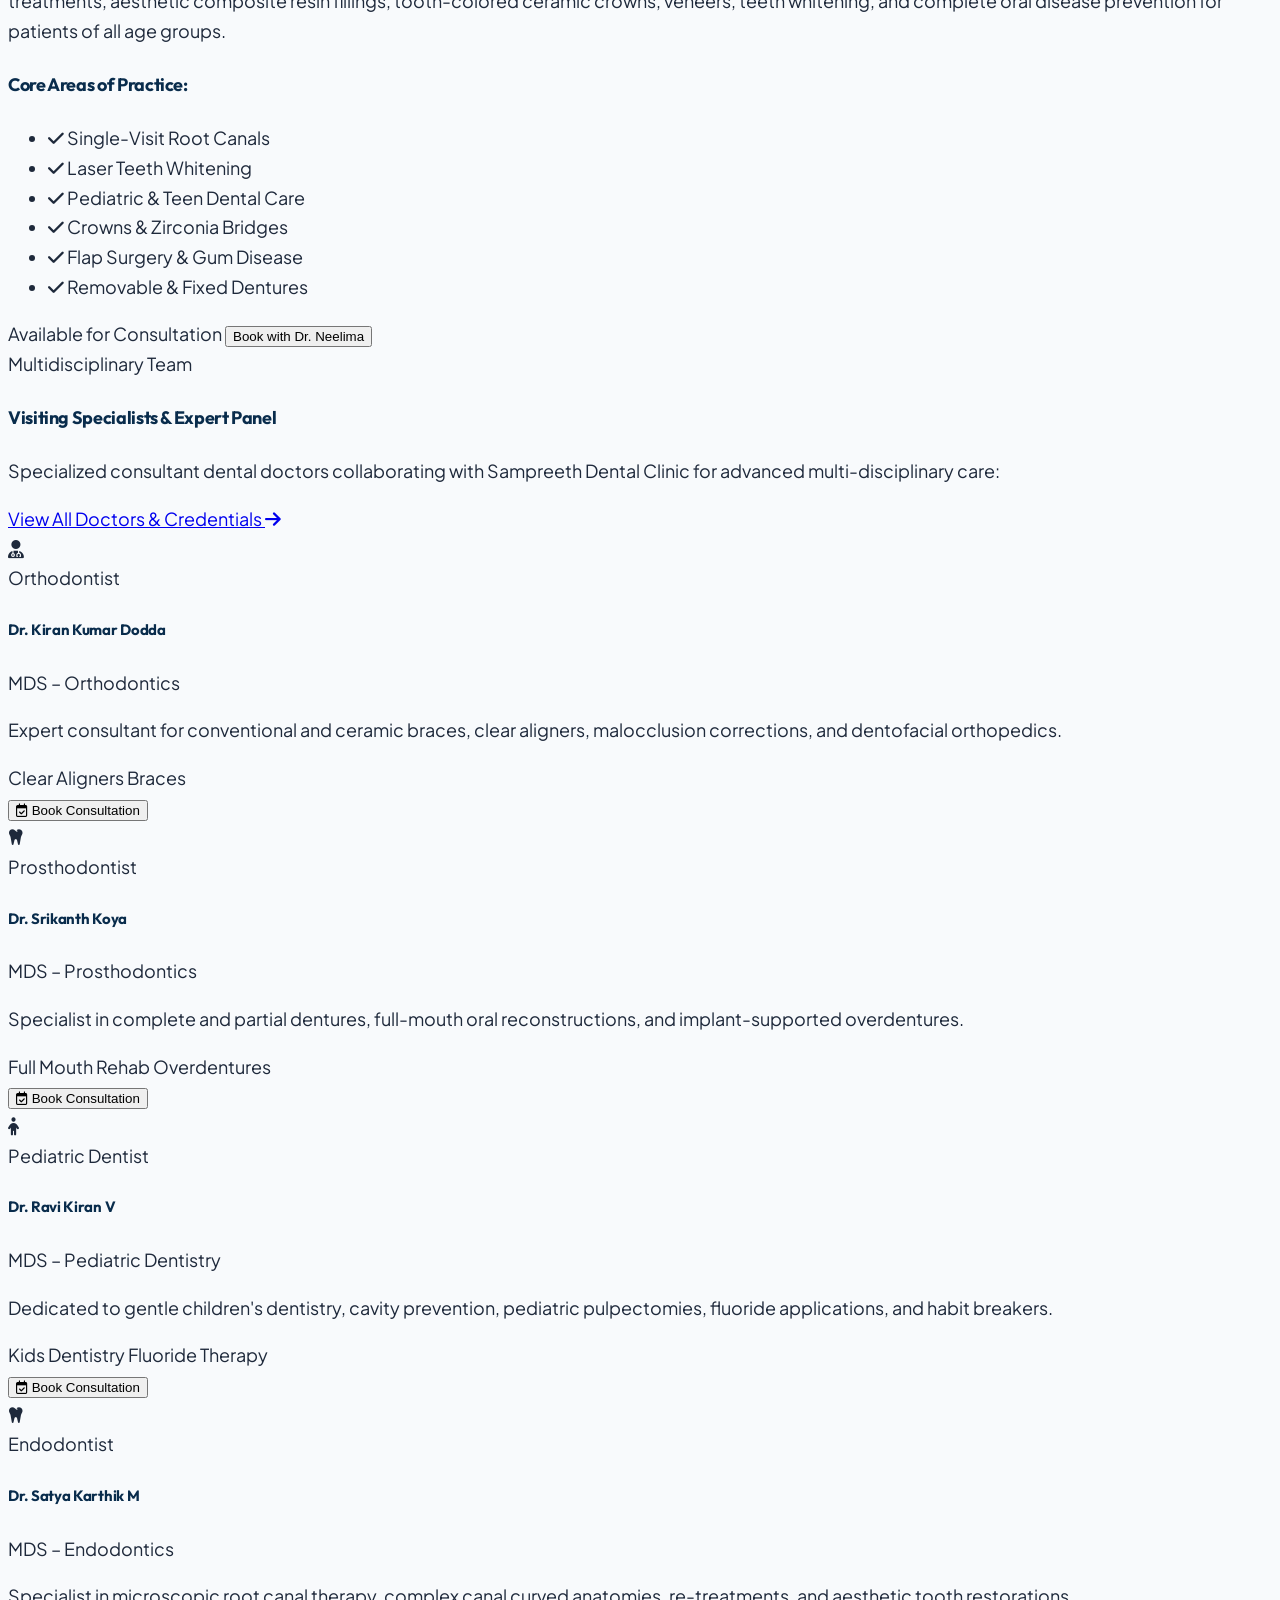
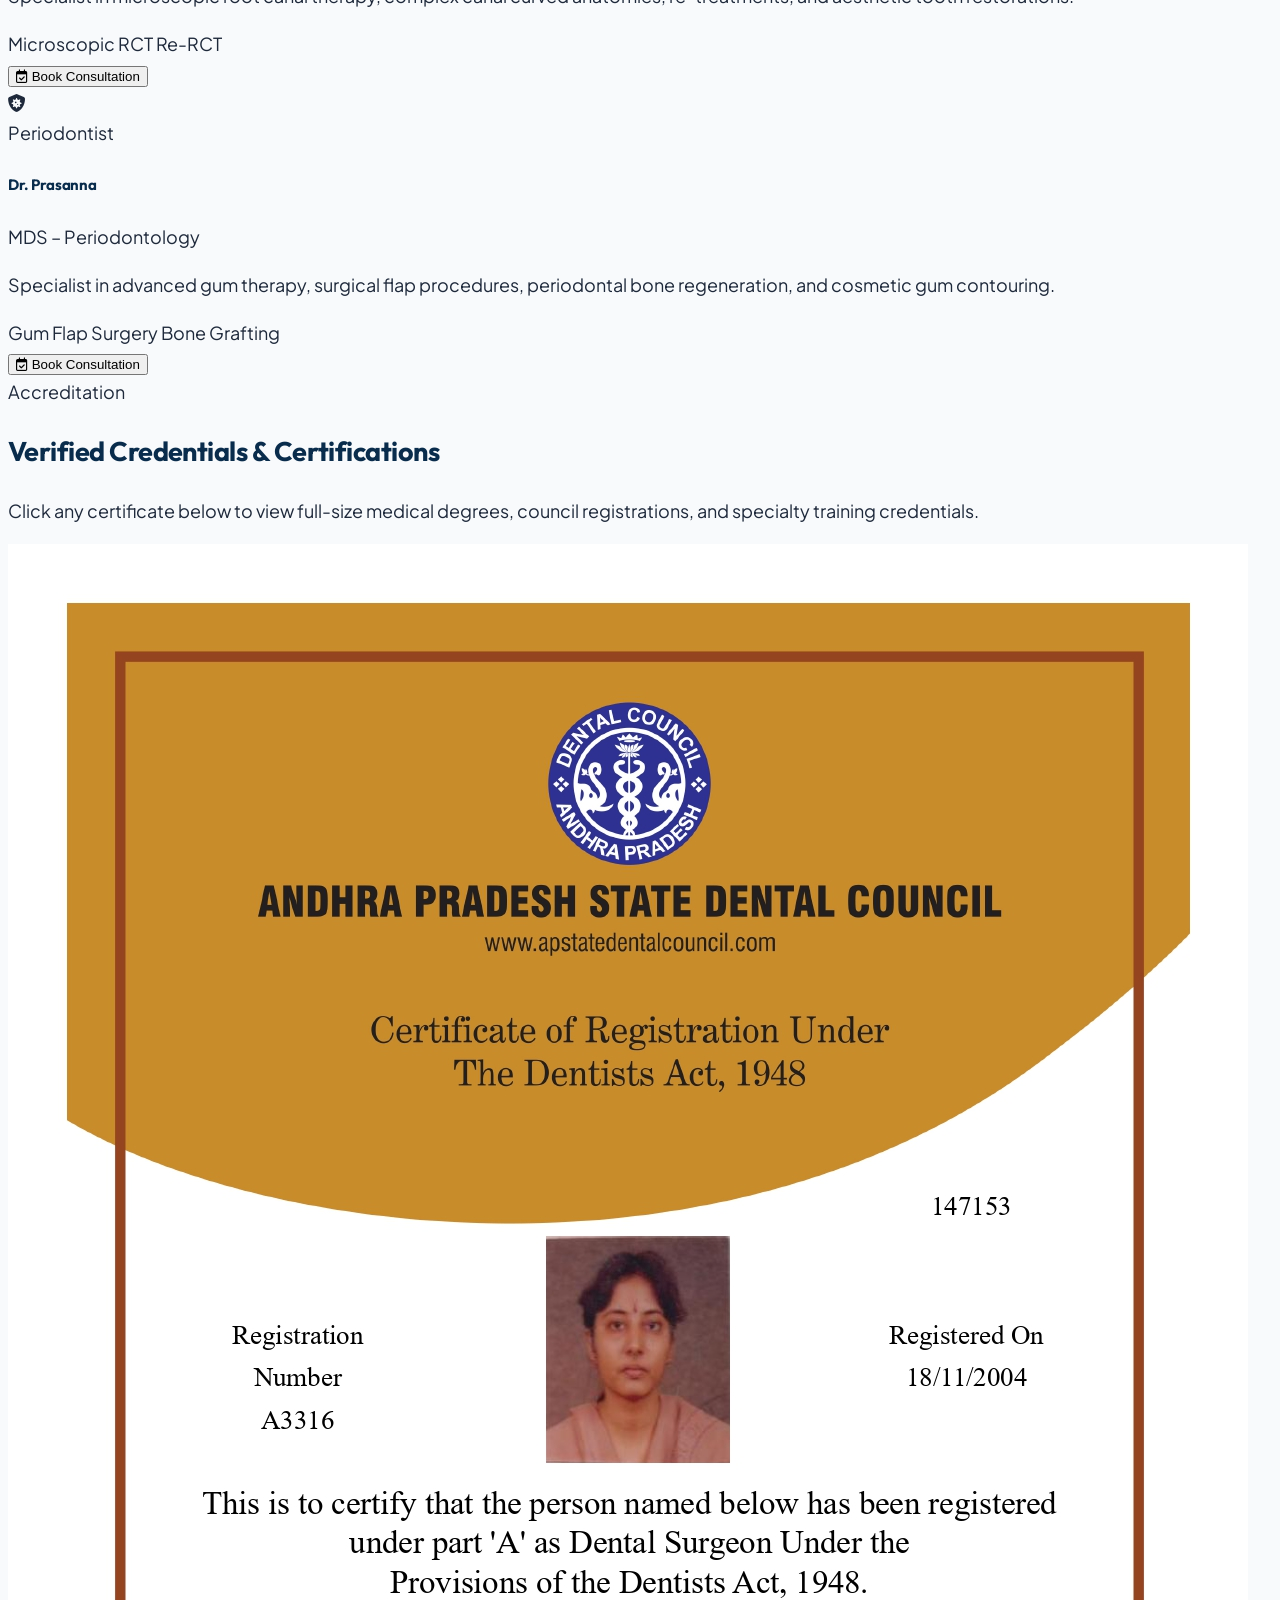
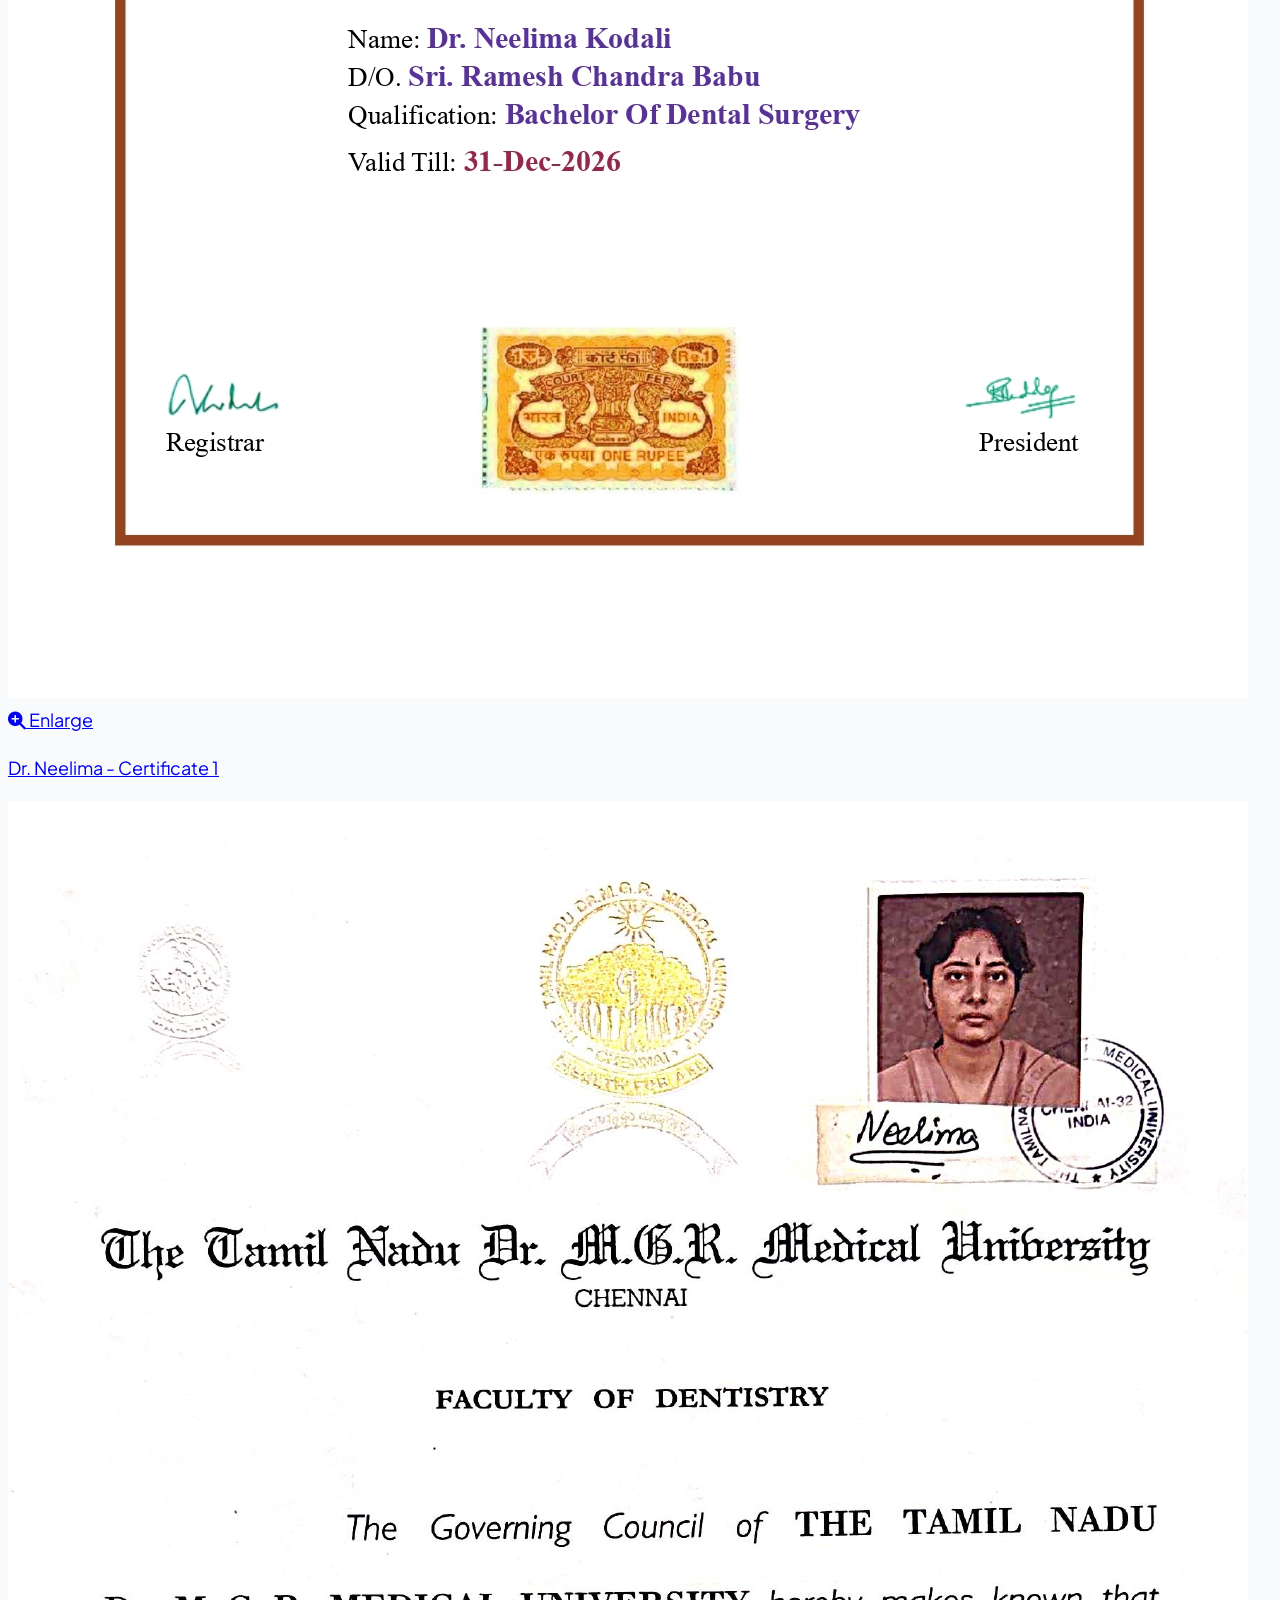
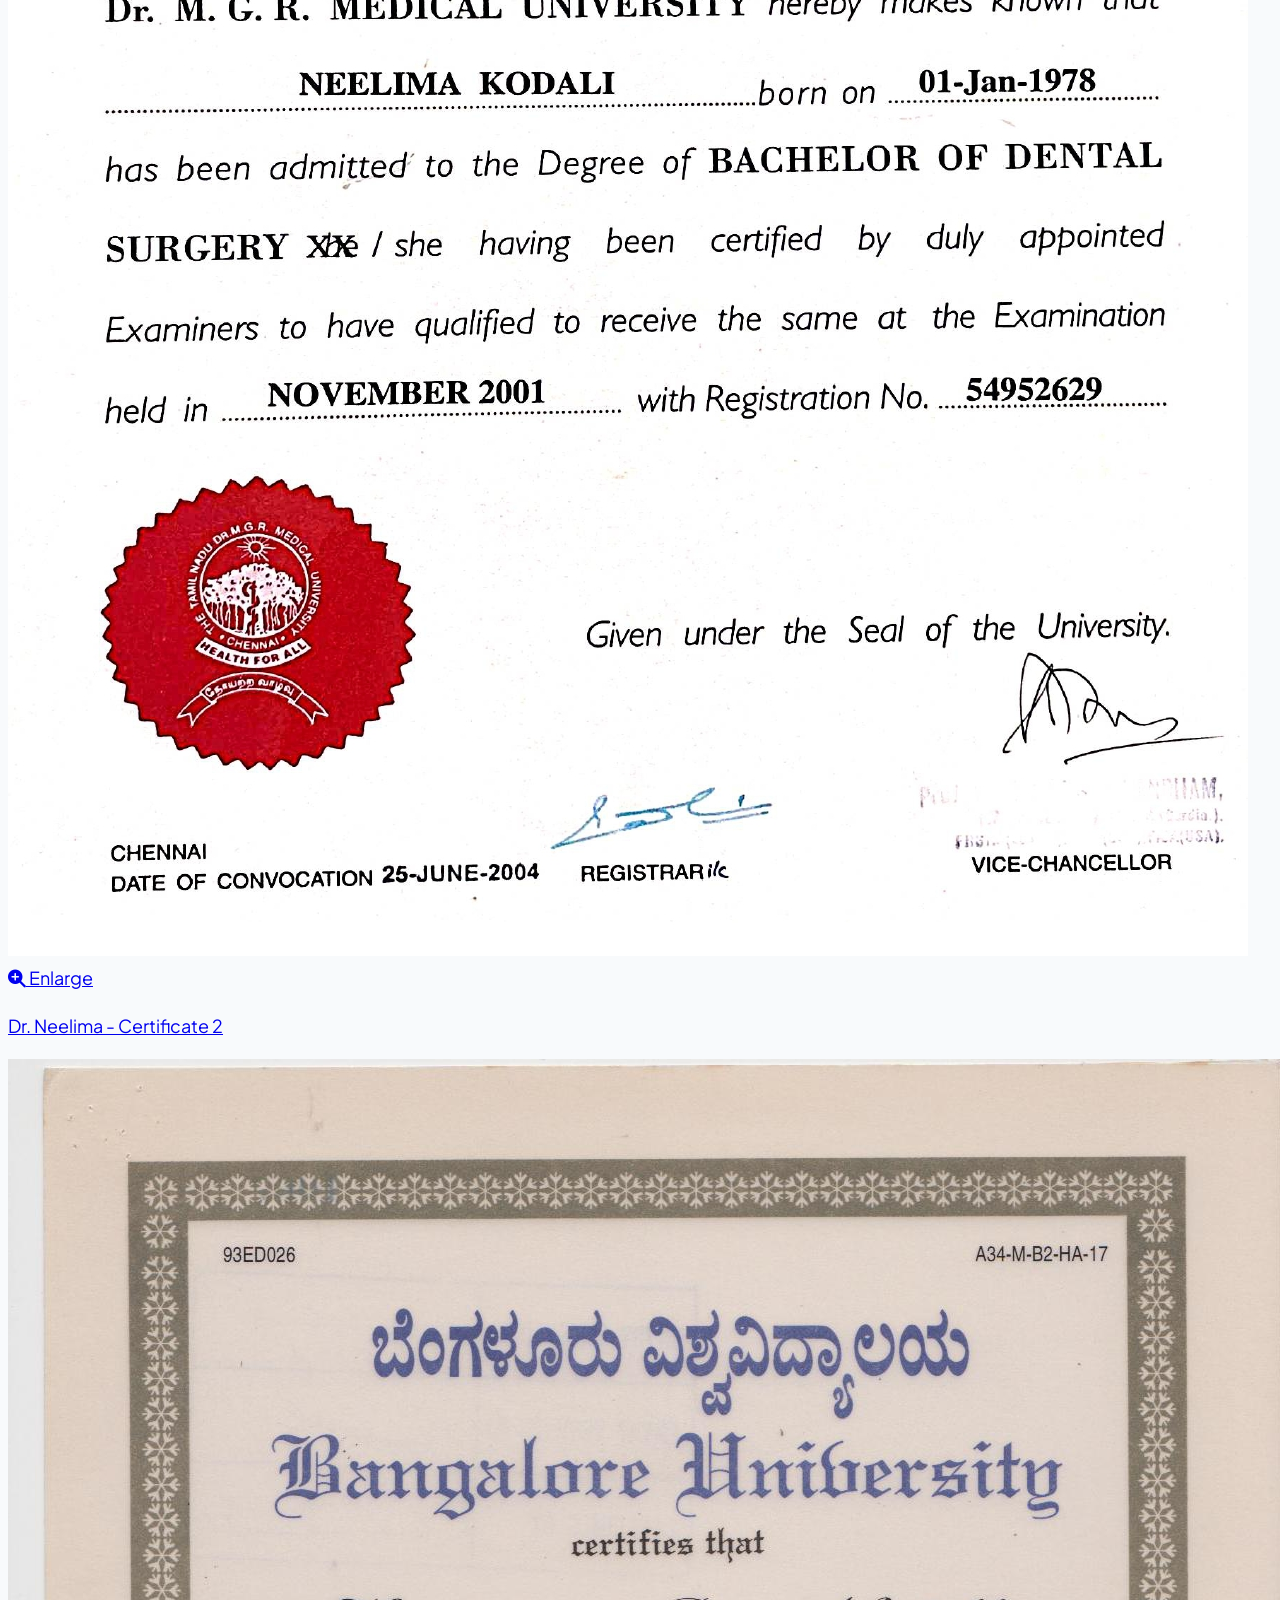
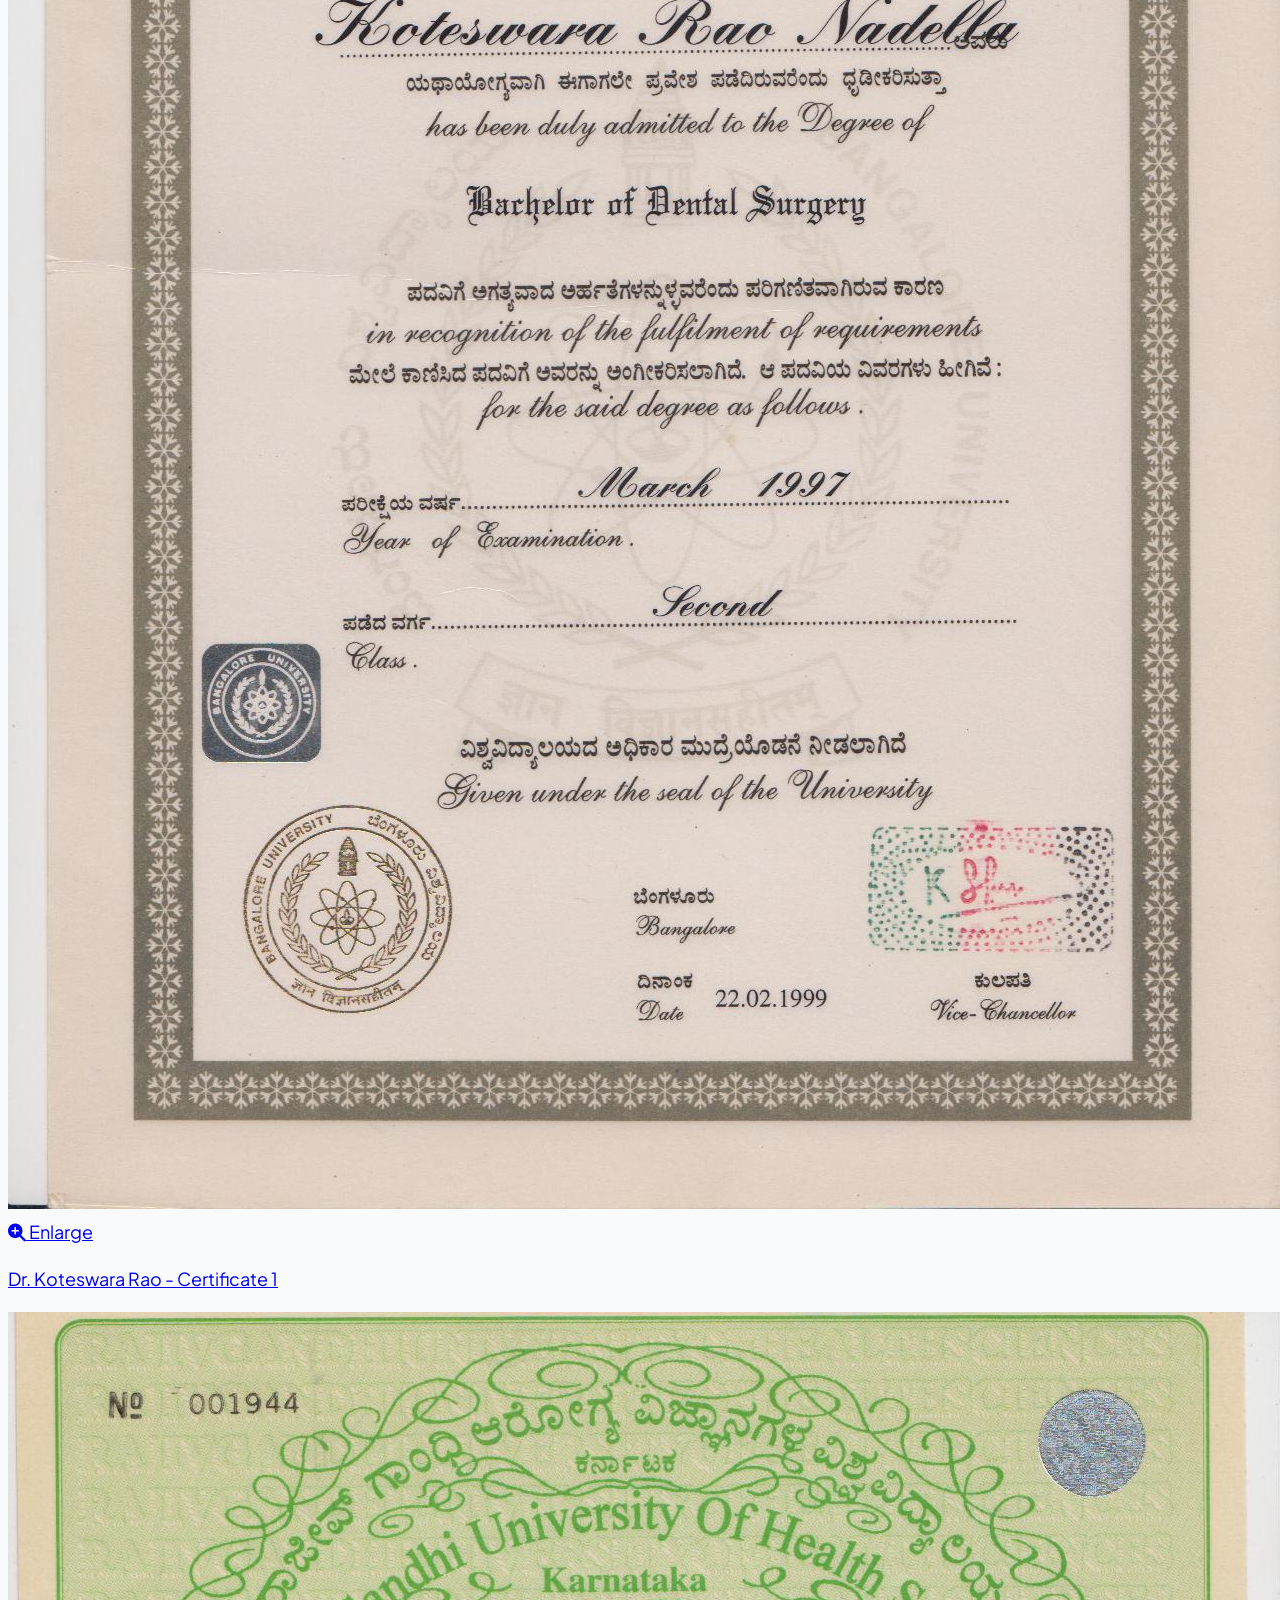
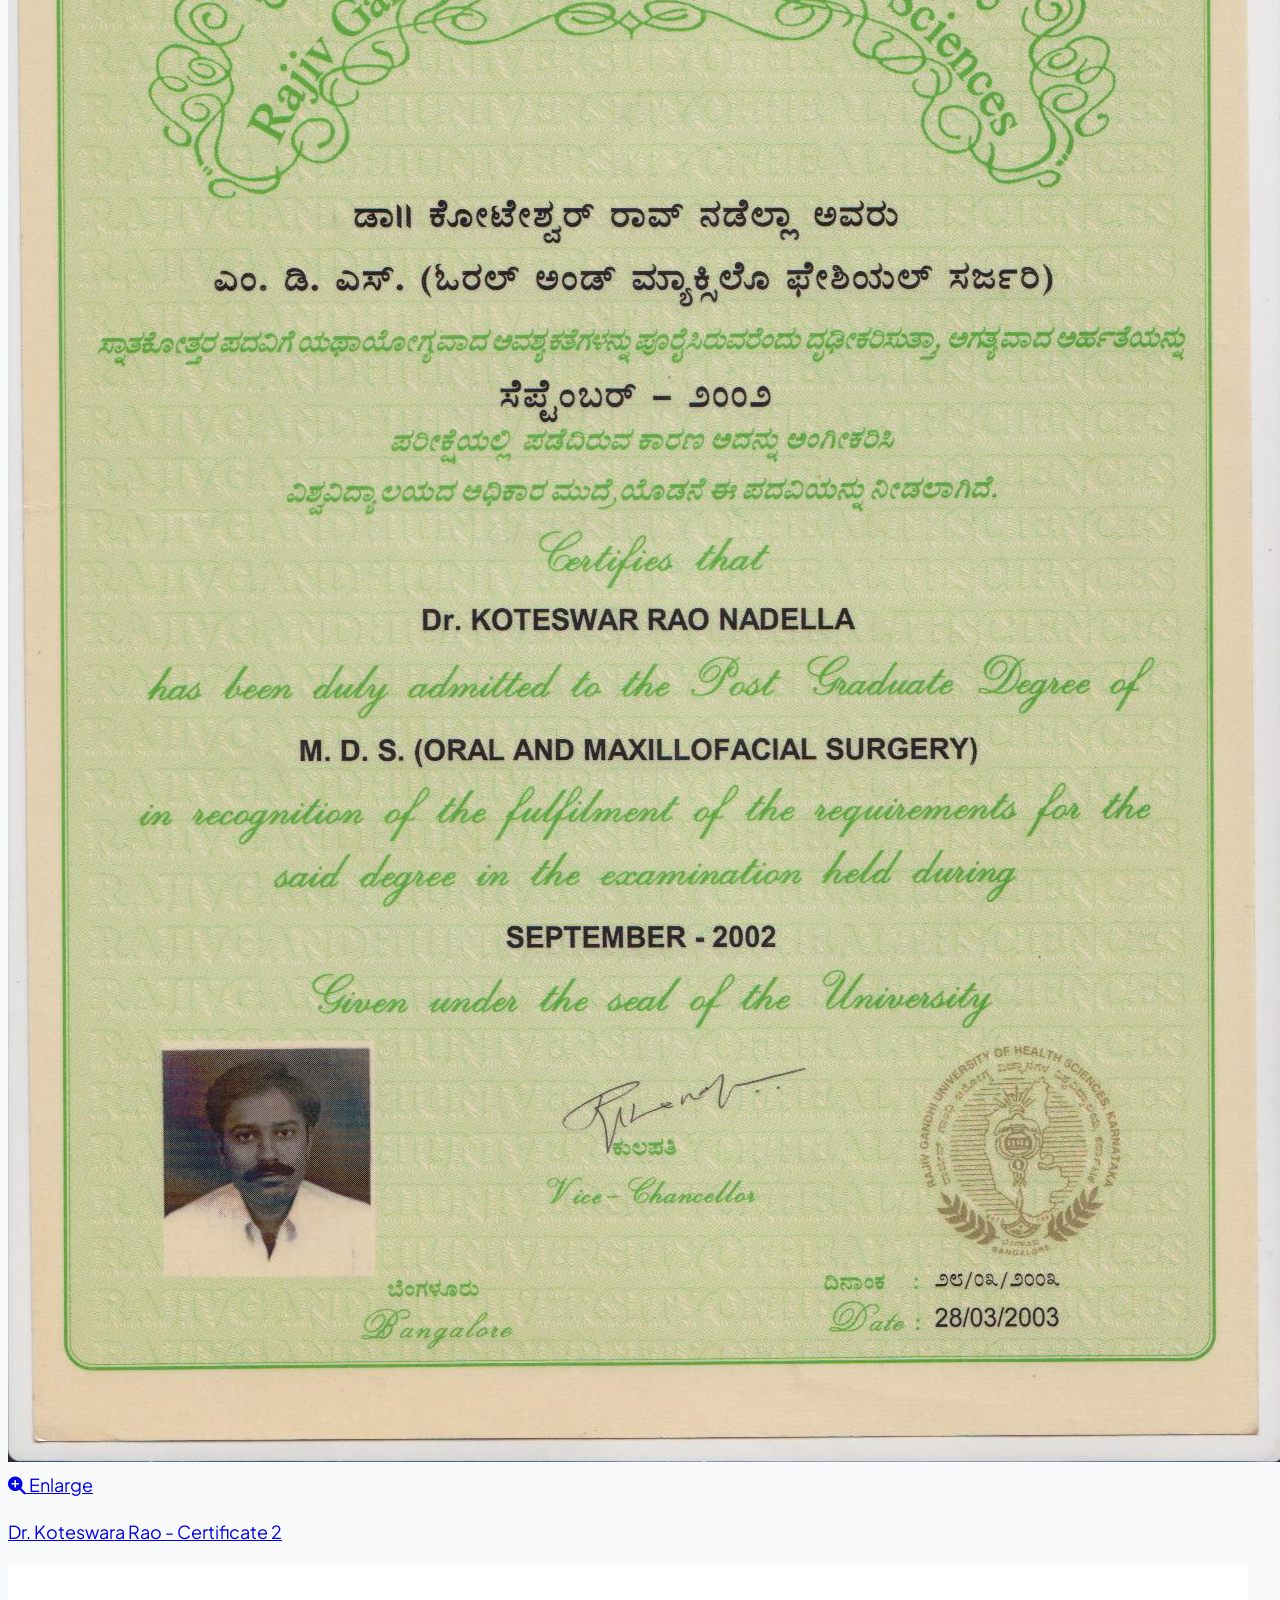
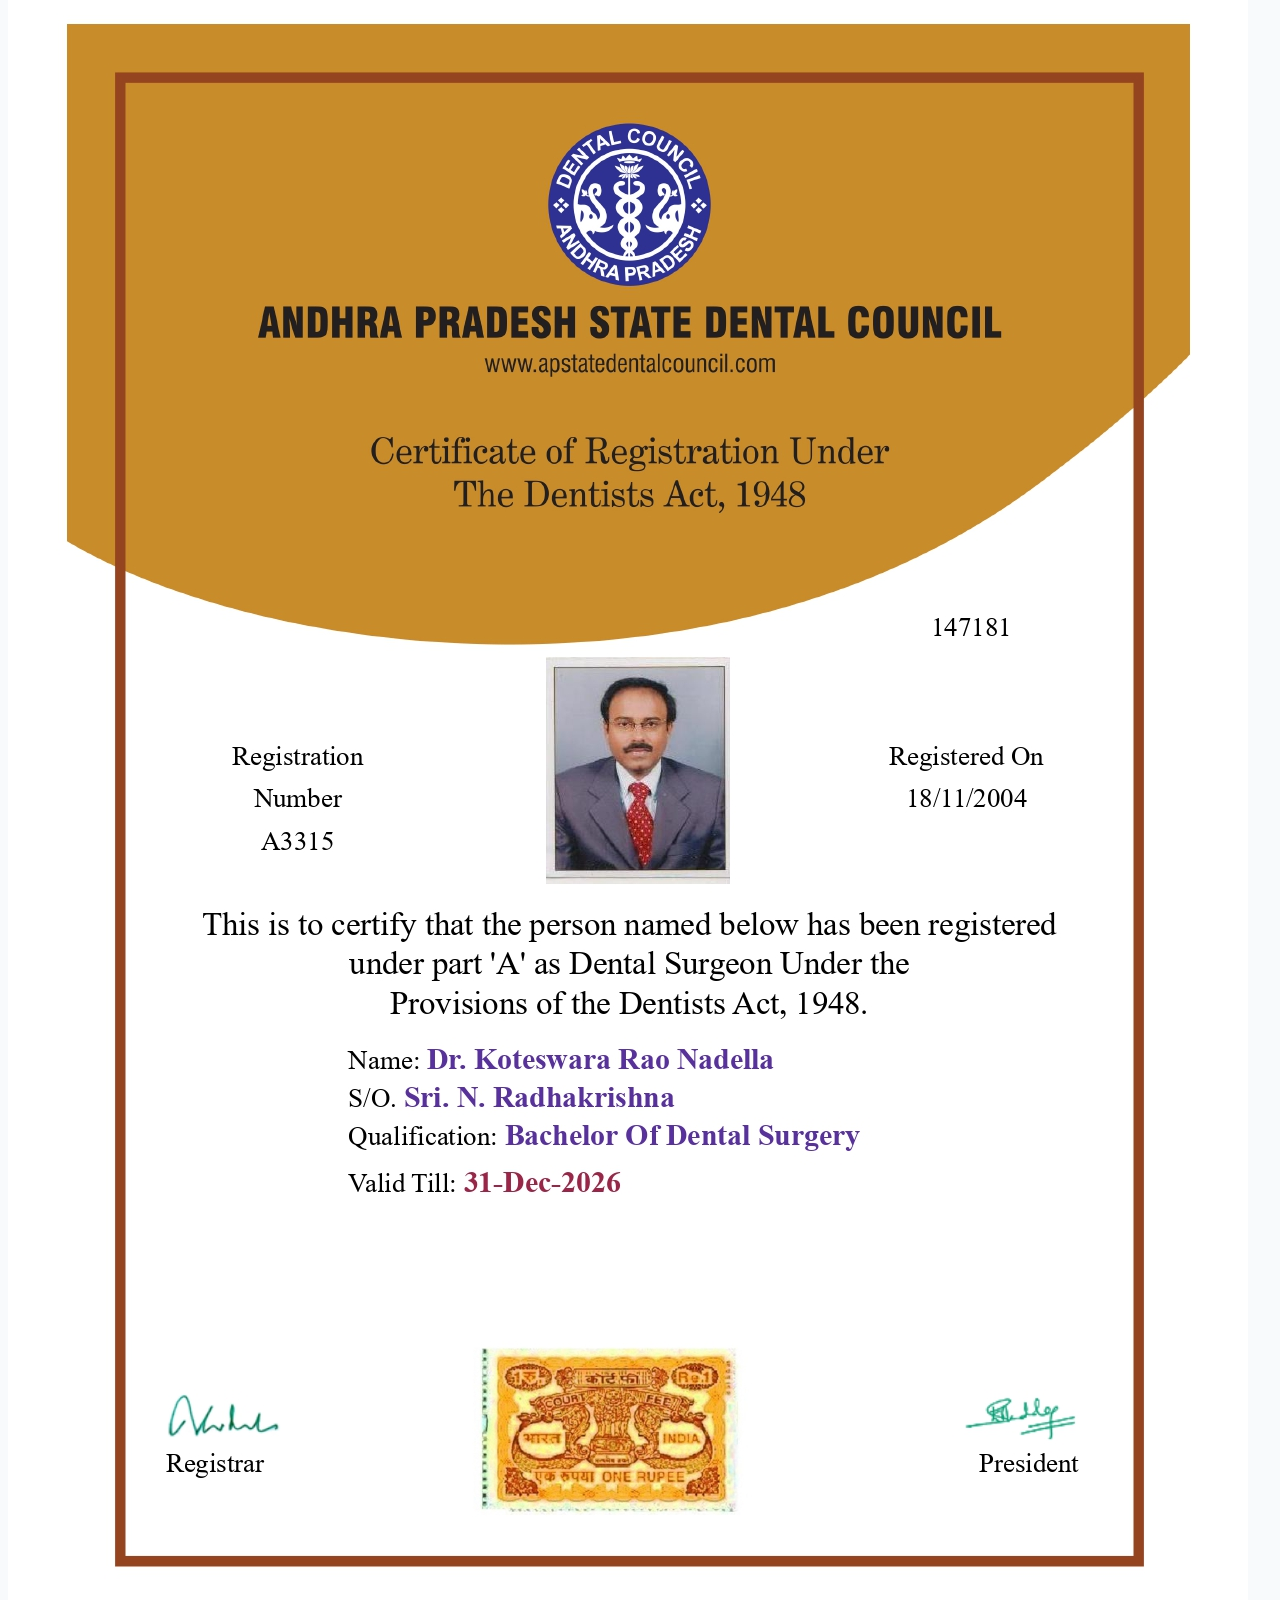
==== commit 813c12ce: "Enlarge Get in Touch banner and Visiting Doctors profile cards in About Us" ====
--- a/sampreethdentalclinic.com/about.html
+++ b/sampreethdentalclinic.com/about.html
@@ -275,79 +275,144 @@
 
       </div>
 
-      <!-- Associate Specialists Panel -->
-      <div class="mt-14 bg-white rounded-3xl p-6 sm:p-8 border border-slate-200 shadow-sm">
-        <div class="flex flex-col sm:flex-row sm:items-center justify-between pb-6 border-b border-slate-100 gap-4">
+      <!-- Associate Specialists Panel (Expanded & Enlarged) -->
+      <div class="mt-16 bg-white rounded-3xl p-8 sm:p-10 border border-slate-200 shadow-md">
+        <div class="flex flex-col md:flex-row md:items-center justify-between pb-8 border-b border-slate-100 gap-6">
           <div>
-            <span class="text-xs font-bold uppercase tracking-widest text-teal-600 bg-teal-50 px-3 py-1 rounded-full border border-teal-200">Multidisciplinary Team</span>
-            <h4 class="font-extrabold text-navy-900 text-xl sm:text-2xl mt-1">Visiting Specialists & Expert Panel</h4>
-            <p class="text-xs text-slate-500 mt-0.5">Specialized consultant doctors collaborating with Sampreeth Dental Clinic for multi-disciplinary care:</p>
-          </div>
-          <a href="doctors.html" class="inline-flex items-center gap-1.5 text-xs font-bold text-teal-600 hover:text-teal-700 bg-teal-50 px-4 py-2 rounded-full border border-teal-200 hover:bg-teal-100 transition shrink-0">
+            <span class="text-xs font-bold uppercase tracking-widest text-teal-600 bg-teal-50 px-4 py-1.5 rounded-full border border-teal-200 shadow-xs">Multidisciplinary Team</span>
+            <h4 class="font-extrabold text-navy-900 text-2xl sm:text-3xl mt-2.5">Visiting Specialists & Expert Panel</h4>
+            <p class="text-sm text-slate-600 mt-1">Specialized consultant dental doctors collaborating with Sampreeth Dental Clinic for advanced multi-disciplinary care:</p>
+          </div>
+          <a href="doctors.html" class="inline-flex items-center gap-2 text-xs sm:text-sm font-bold text-teal-700 hover:text-white bg-teal-50 hover:bg-teal-600 px-5 py-2.5 rounded-full border border-teal-200 transition shrink-0 shadow-xs">
             <span>View All Doctors & Credentials</span>
-            <i class="fa-solid fa-arrow-right text-[10px]"></i>
+            <i class="fa-solid fa-arrow-right text-xs"></i>
           </a>
         </div>
 
-        <div class="grid grid-cols-1 sm:grid-cols-2 lg:grid-cols-5 gap-4 pt-6">
+        <div class="grid grid-cols-1 md:grid-cols-2 lg:grid-cols-3 gap-6 pt-8">
           
-          <div class="p-4 bg-slate-50 rounded-2xl border border-slate-100 flex flex-col justify-between hover:border-teal-300 hover:shadow-xs transition">
+          <!-- Specialist 1: Dr. Kiran Kumar Dodda -->
+          <div class="p-6 bg-slate-50/80 rounded-2xl border border-slate-200 flex flex-col justify-between hover:border-teal-400 hover:shadow-md hover:bg-white transition duration-300">
             <div>
-              <span class="text-[10px] font-bold text-teal-700 bg-teal-100/60 px-2 py-0.5 rounded-full inline-block mb-2">Orthodontist</span>
-              <h5 class="text-sm font-bold text-navy-900 leading-tight">Dr. Kiran Kumar Dodda</h5>
-              <p class="text-[11px] text-teal-600 font-semibold mt-0.5">MDS – Orthodontics</p>
-              <p class="text-[11px] text-slate-500 mt-2">Braces, Clear Aligners & Dentofacial Orthopedics</p>
-            </div>
-            <button data-open-modal data-doctor="Dr. Kiran Kumar Dodda" class="mt-3 w-full bg-white hover:bg-teal-600 hover:text-white text-teal-700 border border-teal-200 font-bold text-[11px] py-1.5 rounded-lg transition">
-              Book Visit
+              <div class="flex items-center gap-3.5 mb-3.5">
+                <div class="w-12 h-12 rounded-xl bg-teal-100/70 text-teal-700 flex items-center justify-center text-xl shrink-0 font-bold border border-teal-200">
+                  <i class="fa-solid fa-user-doctor"></i>
+                </div>
+                <div>
+                  <span class="text-[11px] font-bold text-teal-700 bg-teal-100/80 px-2.5 py-0.5 rounded-full inline-block uppercase tracking-wider">Orthodontist</span>
+                  <h5 class="text-base font-bold text-navy-900 leading-snug mt-0.5">Dr. Kiran Kumar Dodda</h5>
+                  <p class="text-xs text-teal-600 font-bold">MDS – Orthodontics</p>
+                </div>
+              </div>
+              <p class="text-xs text-slate-600 leading-relaxed">Expert consultant for conventional and ceramic braces, clear aligners, malocclusion corrections, and dentofacial orthopedics.</p>
+              <div class="mt-3 flex flex-wrap gap-1.5">
+                <span class="bg-white border border-slate-200 text-slate-700 px-2.5 py-1 rounded text-xs">Clear Aligners</span>
+                <span class="bg-white border border-slate-200 text-slate-700 px-2.5 py-1 rounded text-xs">Braces</span>
+              </div>
+            </div>
+            <button data-open-modal data-doctor="Dr. Kiran Kumar Dodda" class="mt-5 w-full bg-teal-600 hover:bg-teal-700 text-white font-bold text-xs py-2.5 rounded-xl transition shadow-xs flex items-center justify-center gap-1.5">
+              <i class="fa-regular fa-calendar-check"></i>
+              <span>Book Consultation</span>
             </button>
           </div>
 
-          <div class="p-4 bg-slate-50 rounded-2xl border border-slate-100 flex flex-col justify-between hover:border-teal-300 hover:shadow-xs transition">
+          <!-- Specialist 2: Dr. Srikanth Koya -->
+          <div class="p-6 bg-slate-50/80 rounded-2xl border border-slate-200 flex flex-col justify-between hover:border-teal-400 hover:shadow-md hover:bg-white transition duration-300">
             <div>
-              <span class="text-[10px] font-bold text-cyan-700 bg-cyan-100/60 px-2 py-0.5 rounded-full inline-block mb-2">Prosthodontist</span>
-              <h5 class="text-sm font-bold text-navy-900 leading-tight">Dr. Srikanth Koya</h5>
-              <p class="text-[11px] text-teal-600 font-semibold mt-0.5">MDS – Prosthodontics</p>
-              <p class="text-[11px] text-slate-500 mt-2">Full Mouth Rehab, Overdentures & Bridges</p>
-            </div>
-            <button data-open-modal data-doctor="Dr. Srikanth Koya" class="mt-3 w-full bg-white hover:bg-teal-600 hover:text-white text-teal-700 border border-teal-200 font-bold text-[11px] py-1.5 rounded-lg transition">
-              Book Visit
+              <div class="flex items-center gap-3.5 mb-3.5">
+                <div class="w-12 h-12 rounded-xl bg-cyan-100/70 text-cyan-700 flex items-center justify-center text-xl shrink-0 font-bold border border-cyan-200">
+                  <i class="fa-solid fa-tooth"></i>
+                </div>
+                <div>
+                  <span class="text-[11px] font-bold text-cyan-700 bg-cyan-100/80 px-2.5 py-0.5 rounded-full inline-block uppercase tracking-wider">Prosthodontist</span>
+                  <h5 class="text-base font-bold text-navy-900 leading-snug mt-0.5">Dr. Srikanth Koya</h5>
+                  <p class="text-xs text-teal-600 font-bold">MDS – Prosthodontics</p>
+                </div>
+              </div>
+              <p class="text-xs text-slate-600 leading-relaxed">Specialist in complete and partial dentures, full-mouth oral reconstructions, and implant-supported overdentures.</p>
+              <div class="mt-3 flex flex-wrap gap-1.5">
+                <span class="bg-white border border-slate-200 text-slate-700 px-2.5 py-1 rounded text-xs">Full Mouth Rehab</span>
+                <span class="bg-white border border-slate-200 text-slate-700 px-2.5 py-1 rounded text-xs">Overdentures</span>
+              </div>
+            </div>
+            <button data-open-modal data-doctor="Dr. Srikanth Koya" class="mt-5 w-full bg-teal-600 hover:bg-teal-700 text-white font-bold text-xs py-2.5 rounded-xl transition shadow-xs flex items-center justify-center gap-1.5">
+              <i class="fa-regular fa-calendar-check"></i>
+              <span>Book Consultation</span>
             </button>
           </div>
 
-          <div class="p-4 bg-slate-50 rounded-2xl border border-slate-100 flex flex-col justify-between hover:border-teal-300 hover:shadow-xs transition">
+          <!-- Specialist 3: Dr. Ravi Kiran V -->
+          <div class="p-6 bg-slate-50/80 rounded-2xl border border-slate-200 flex flex-col justify-between hover:border-teal-400 hover:shadow-md hover:bg-white transition duration-300">
             <div>
-              <span class="text-[10px] font-bold text-emerald-700 bg-emerald-100/60 px-2 py-0.5 rounded-full inline-block mb-2">Pediatric Dentist</span>
-              <h5 class="text-sm font-bold text-navy-900 leading-tight">Dr. Ravi Kiran V</h5>
-              <p class="text-[11px] text-teal-600 font-semibold mt-0.5">MDS – Pediatric</p>
-              <p class="text-[11px] text-slate-500 mt-2">Gentle Child Care, Pulpectomy & Sealants</p>
-            </div>
-            <button data-open-modal data-doctor="Dr. Ravi Kiran V" class="mt-3 w-full bg-white hover:bg-teal-600 hover:text-white text-teal-700 border border-teal-200 font-bold text-[11px] py-1.5 rounded-lg transition">
-              Book Visit
+              <div class="flex items-center gap-3.5 mb-3.5">
+                <div class="w-12 h-12 rounded-xl bg-emerald-100/70 text-emerald-700 flex items-center justify-center text-xl shrink-0 font-bold border border-emerald-200">
+                  <i class="fa-solid fa-child"></i>
+                </div>
+                <div>
+                  <span class="text-[11px] font-bold text-emerald-700 bg-emerald-100/80 px-2.5 py-0.5 rounded-full inline-block uppercase tracking-wider">Pediatric Dentist</span>
+                  <h5 class="text-base font-bold text-navy-900 leading-snug mt-0.5">Dr. Ravi Kiran V</h5>
+                  <p class="text-xs text-teal-600 font-bold">MDS – Pediatric Dentistry</p>
+                </div>
+              </div>
+              <p class="text-xs text-slate-600 leading-relaxed">Dedicated to gentle children's dentistry, cavity prevention, pediatric pulpectomies, fluoride applications, and habit breakers.</p>
+              <div class="mt-3 flex flex-wrap gap-1.5">
+                <span class="bg-white border border-slate-200 text-slate-700 px-2.5 py-1 rounded text-xs">Kids Dentistry</span>
+                <span class="bg-white border border-slate-200 text-slate-700 px-2.5 py-1 rounded text-xs">Fluoride Therapy</span>
+              </div>
+            </div>
+            <button data-open-modal data-doctor="Dr. Ravi Kiran V" class="mt-5 w-full bg-teal-600 hover:bg-teal-700 text-white font-bold text-xs py-2.5 rounded-xl transition shadow-xs flex items-center justify-center gap-1.5">
+              <i class="fa-regular fa-calendar-check"></i>
+              <span>Book Consultation</span>
             </button>
           </div>
 
-          <div class="p-4 bg-slate-50 rounded-2xl border border-slate-100 flex flex-col justify-between hover:border-teal-300 hover:shadow-xs transition">
+          <!-- Specialist 4: Dr. Satya Karthik M -->
+          <div class="p-6 bg-slate-50/80 rounded-2xl border border-slate-200 flex flex-col justify-between hover:border-teal-400 hover:shadow-md hover:bg-white transition duration-300">
             <div>
-              <span class="text-[10px] font-bold text-blue-700 bg-blue-100/60 px-2 py-0.5 rounded-full inline-block mb-2">Endodontist</span>
-              <h5 class="text-sm font-bold text-navy-900 leading-tight">Dr. Satya Karthik M</h5>
-              <p class="text-[11px] text-teal-600 font-semibold mt-0.5">MDS – Endodontics</p>
-              <p class="text-[11px] text-slate-500 mt-2">Microscopic Root Canals & Re-RCT</p>
-            </div>
-            <button data-open-modal data-doctor="Dr. Satya Karthik M" class="mt-3 w-full bg-white hover:bg-teal-600 hover:text-white text-teal-700 border border-teal-200 font-bold text-[11px] py-1.5 rounded-lg transition">
-              Book Visit
+              <div class="flex items-center gap-3.5 mb-3.5">
+                <div class="w-12 h-12 rounded-xl bg-blue-100/70 text-blue-700 flex items-center justify-center text-xl shrink-0 font-bold border border-blue-200">
+                  <i class="fa-solid fa-tooth"></i>
+                </div>
+                <div>
+                  <span class="text-[11px] font-bold text-blue-700 bg-blue-100/80 px-2.5 py-0.5 rounded-full inline-block uppercase tracking-wider">Endodontist</span>
+                  <h5 class="text-base font-bold text-navy-900 leading-snug mt-0.5">Dr. Satya Karthik M</h5>
+                  <p class="text-xs text-teal-600 font-bold">MDS – Endodontics</p>
+                </div>
+              </div>
+              <p class="text-xs text-slate-600 leading-relaxed">Specialist in microscopic root canal therapy, complex canal curved anatomies, re-treatments, and aesthetic tooth restorations.</p>
+              <div class="mt-3 flex flex-wrap gap-1.5">
+                <span class="bg-white border border-slate-200 text-slate-700 px-2.5 py-1 rounded text-xs">Microscopic RCT</span>
+                <span class="bg-white border border-slate-200 text-slate-700 px-2.5 py-1 rounded text-xs">Re-RCT</span>
+              </div>
+            </div>
+            <button data-open-modal data-doctor="Dr. Satya Karthik M" class="mt-5 w-full bg-teal-600 hover:bg-teal-700 text-white font-bold text-xs py-2.5 rounded-xl transition shadow-xs flex items-center justify-center gap-1.5">
+              <i class="fa-regular fa-calendar-check"></i>
+              <span>Book Consultation</span>
             </button>
           </div>
 
-          <div class="p-4 bg-slate-50 rounded-2xl border border-slate-100 flex flex-col justify-between hover:border-teal-300 hover:shadow-xs transition">
+          <!-- Specialist 5: Dr. Prasanna -->
+          <div class="p-6 bg-slate-50/80 rounded-2xl border border-slate-200 flex flex-col justify-between hover:border-teal-400 hover:shadow-md hover:bg-white transition duration-300">
             <div>
-              <span class="text-[10px] font-bold text-purple-700 bg-purple-100/60 px-2 py-0.5 rounded-full inline-block mb-2">Periodontist</span>
-              <h5 class="text-sm font-bold text-navy-900 leading-tight">Dr. Prasanna</h5>
-              <p class="text-[11px] text-teal-600 font-semibold mt-0.5">MDS – Periodontology</p>
-              <p class="text-[11px] text-slate-500 mt-2">Gum Flap Surgery & Bone Regeneration</p>
-            </div>
-            <button data-open-modal data-doctor="Dr. Prasanna" class="mt-3 w-full bg-white hover:bg-teal-600 hover:text-white text-teal-700 border border-teal-200 font-bold text-[11px] py-1.5 rounded-lg transition">
-              Book Visit
+              <div class="flex items-center gap-3.5 mb-3.5">
+                <div class="w-12 h-12 rounded-xl bg-purple-100/70 text-purple-700 flex items-center justify-center text-xl shrink-0 font-bold border border-purple-200">
+                  <i class="fa-solid fa-shield-virus"></i>
+                </div>
+                <div>
+                  <span class="text-[11px] font-bold text-purple-700 bg-purple-100/80 px-2.5 py-0.5 rounded-full inline-block uppercase tracking-wider">Periodontist</span>
+                  <h5 class="text-base font-bold text-navy-900 leading-snug mt-0.5">Dr. Prasanna</h5>
+                  <p class="text-xs text-teal-600 font-bold">MDS – Periodontology</p>
+                </div>
+              </div>
+              <p class="text-xs text-slate-600 leading-relaxed">Specialist in advanced gum therapy, surgical flap procedures, periodontal bone regeneration, and cosmetic gum contouring.</p>
+              <div class="mt-3 flex flex-wrap gap-1.5">
+                <span class="bg-white border border-slate-200 text-slate-700 px-2.5 py-1 rounded text-xs">Gum Flap Surgery</span>
+                <span class="bg-white border border-slate-200 text-slate-700 px-2.5 py-1 rounded text-xs">Bone Grafting</span>
+              </div>
+            </div>
+            <button data-open-modal data-doctor="Dr. Prasanna" class="mt-5 w-full bg-teal-600 hover:bg-teal-700 text-white font-bold text-xs py-2.5 rounded-xl transition shadow-xs flex items-center justify-center gap-1.5">
+              <i class="fa-regular fa-calendar-check"></i>
+              <span>Book Consultation</span>
             </button>
           </div>
 
